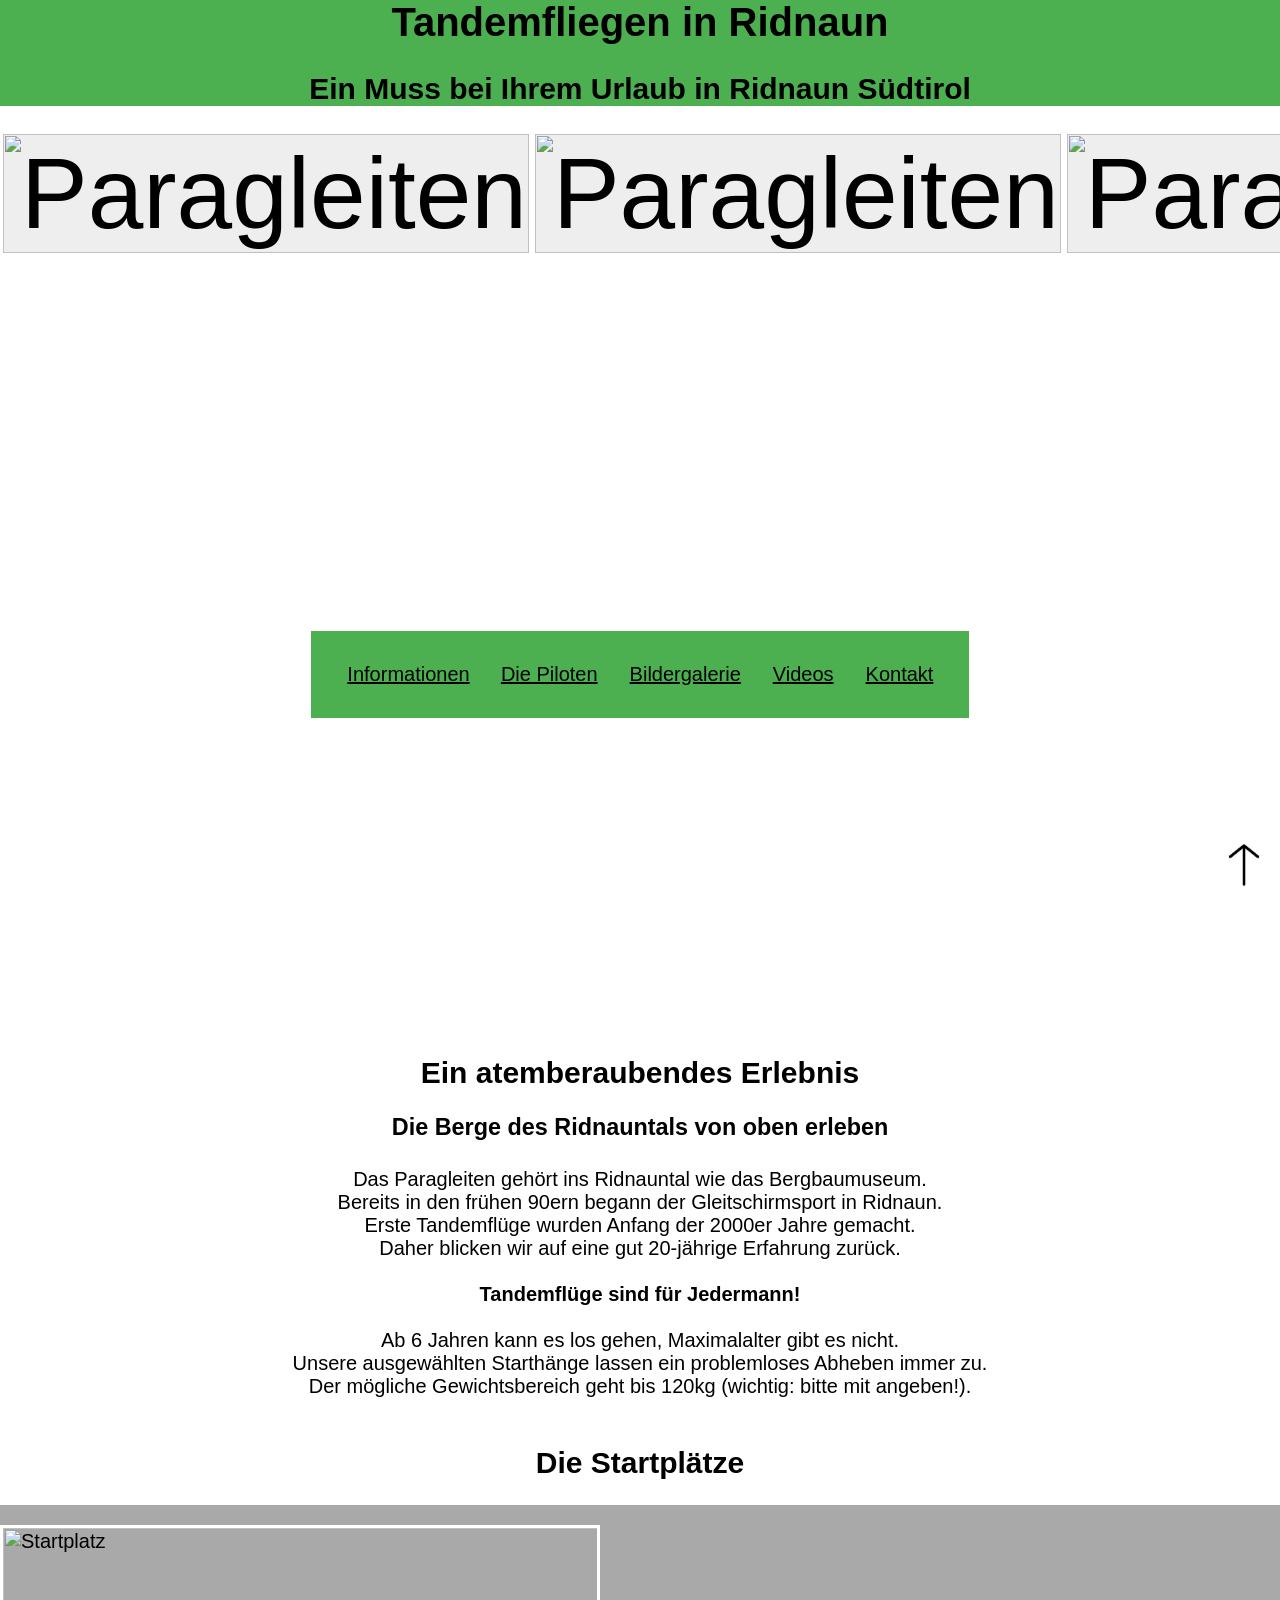
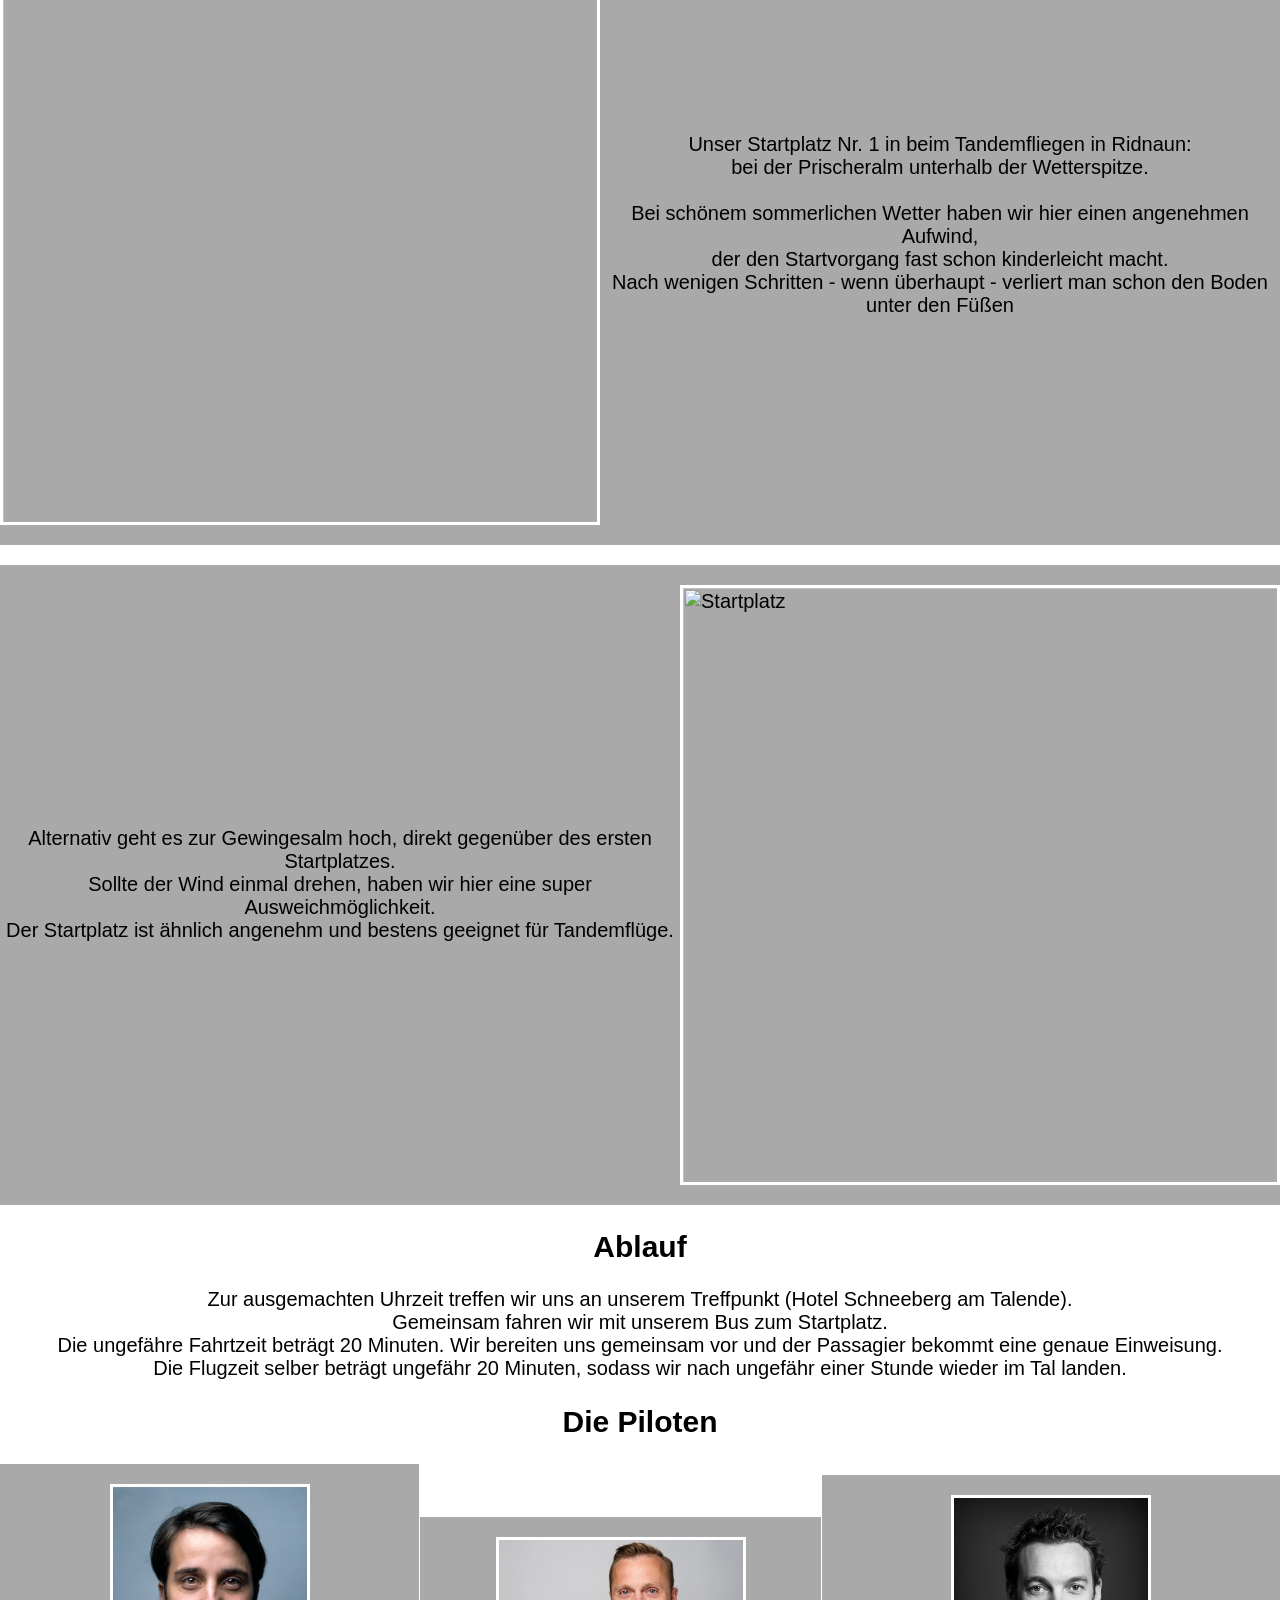
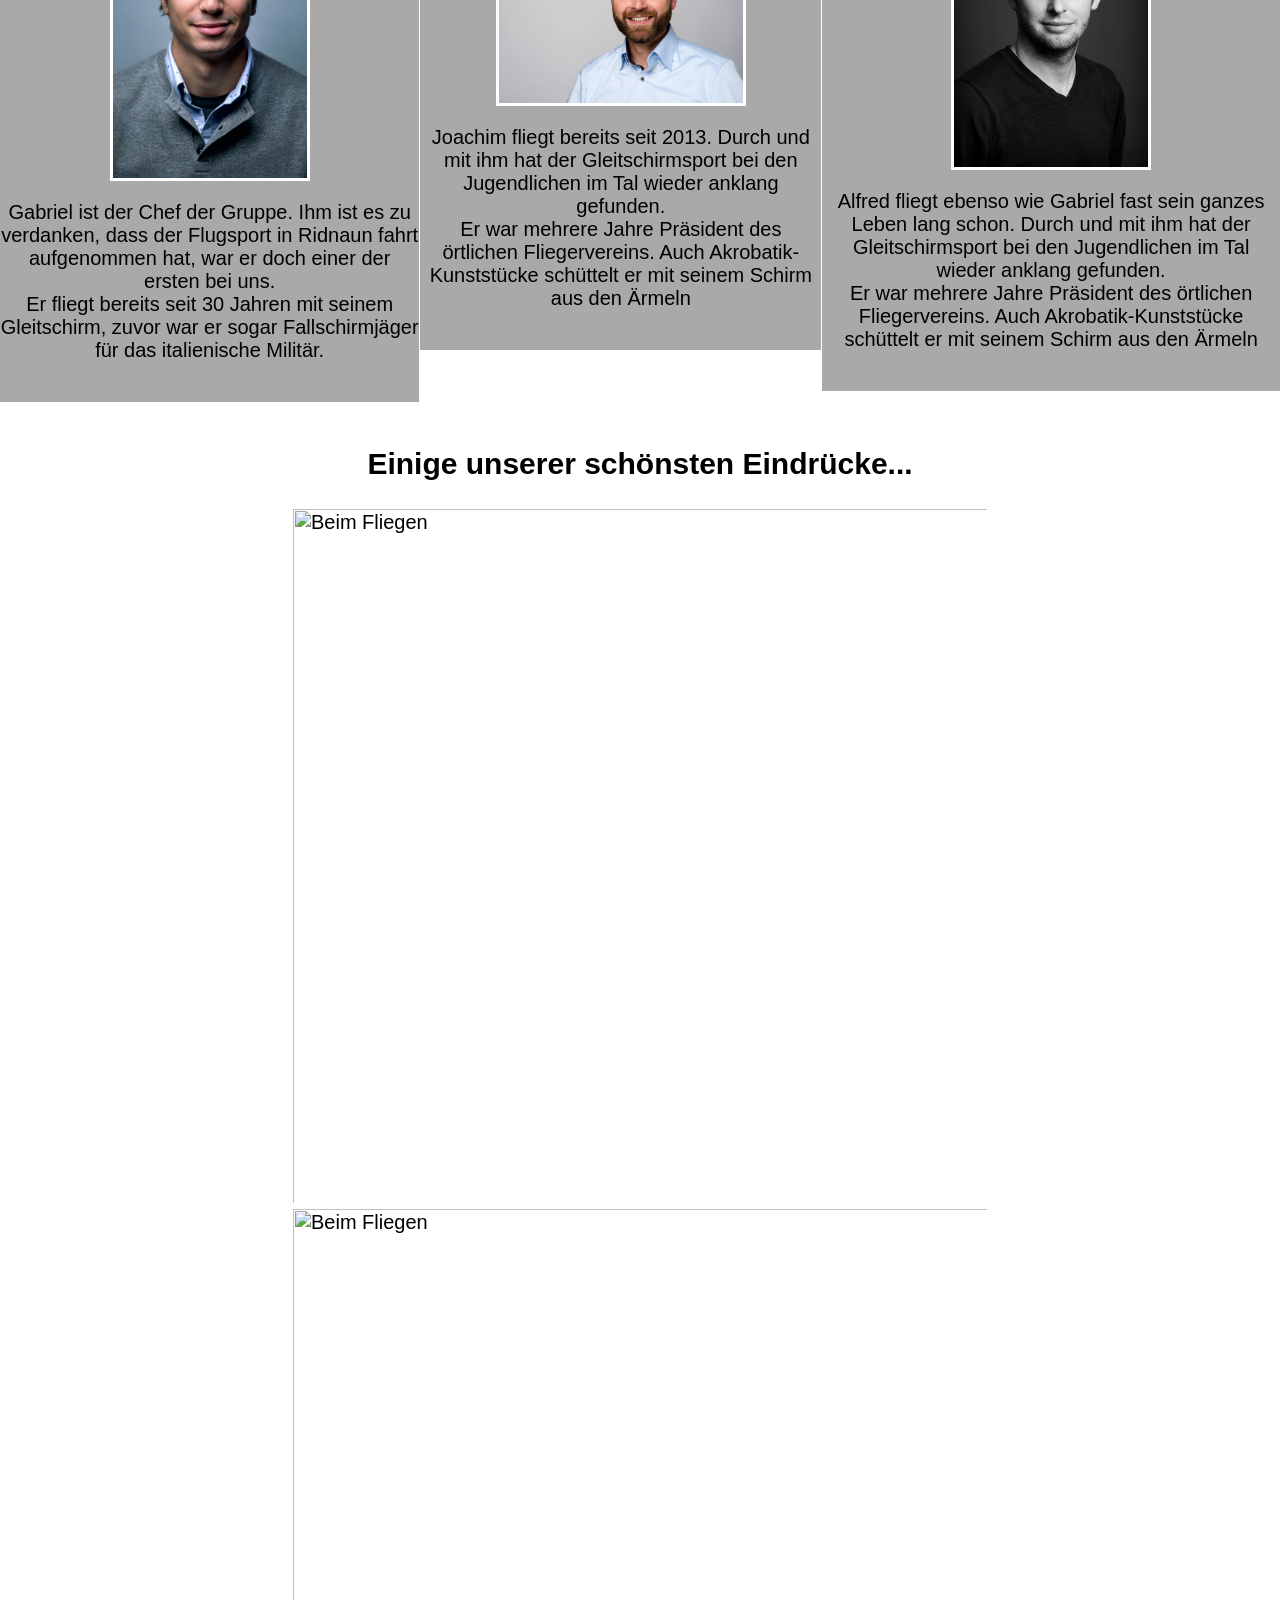
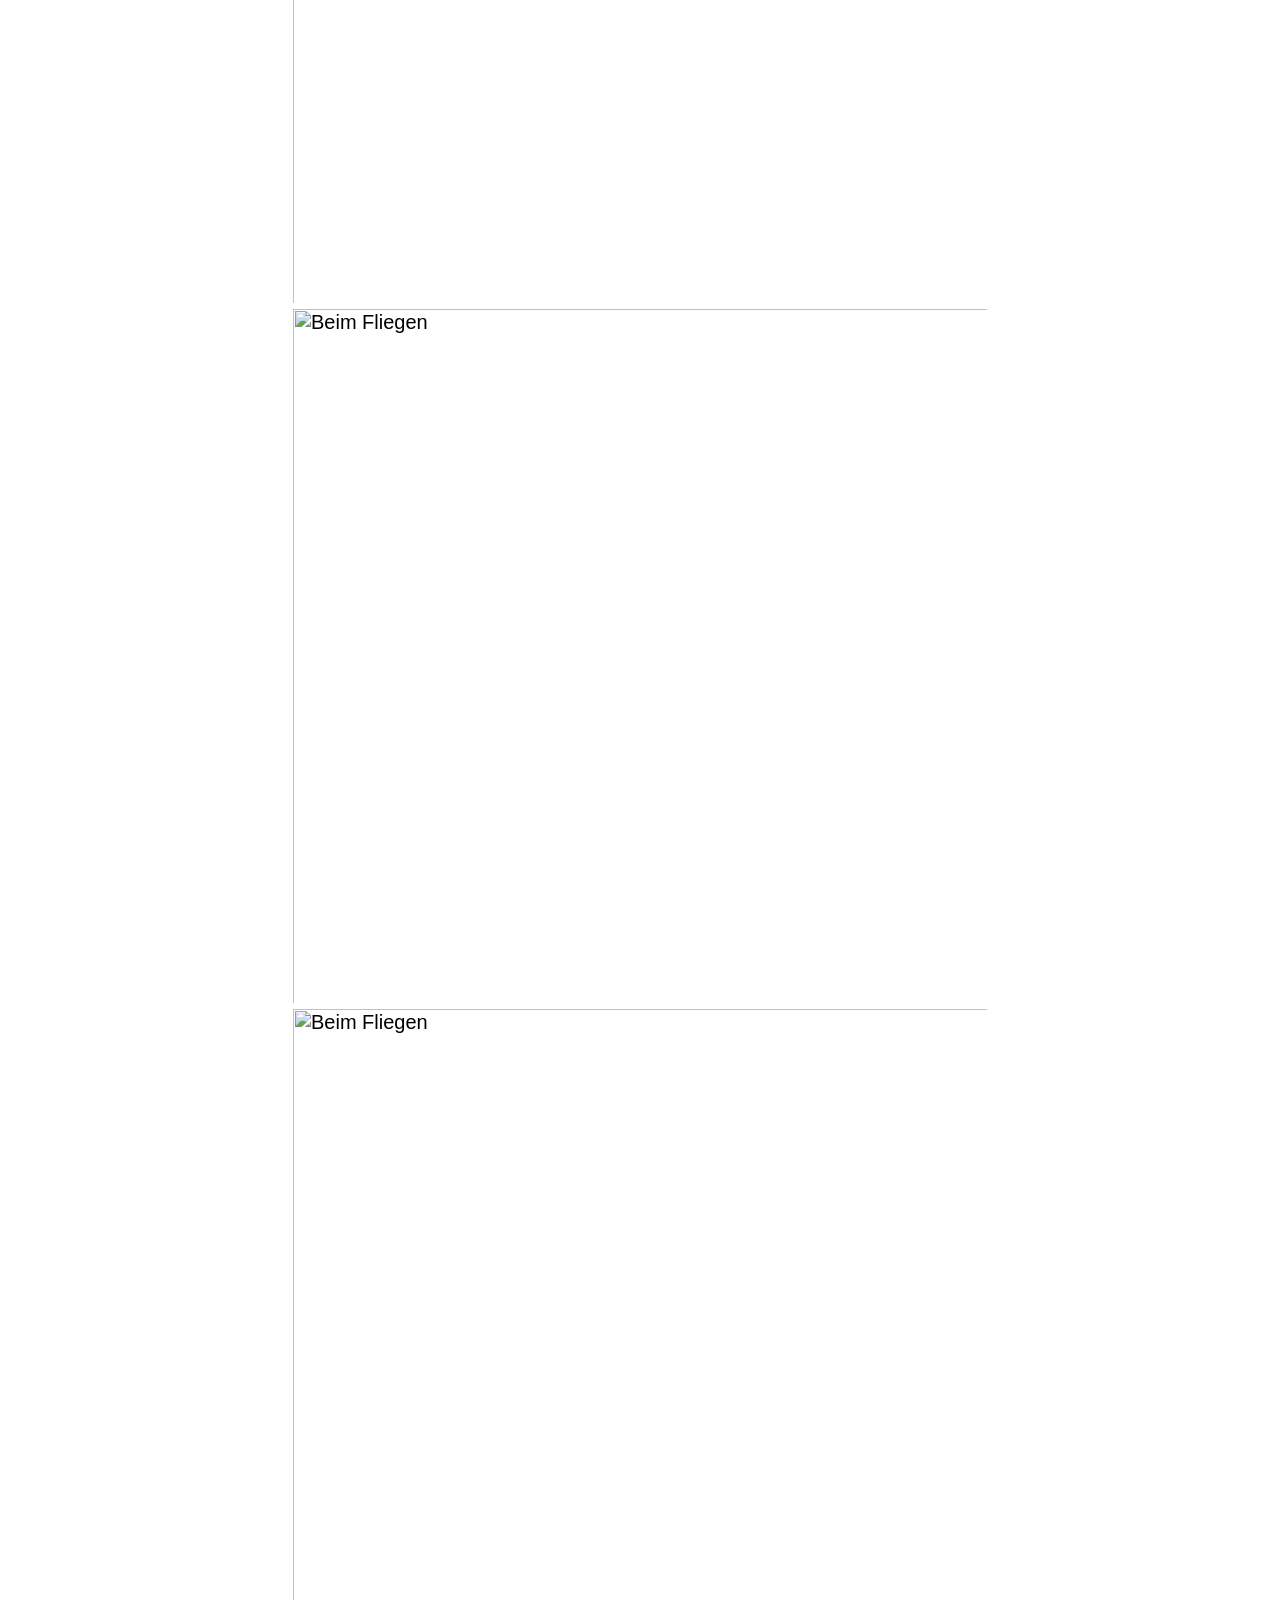
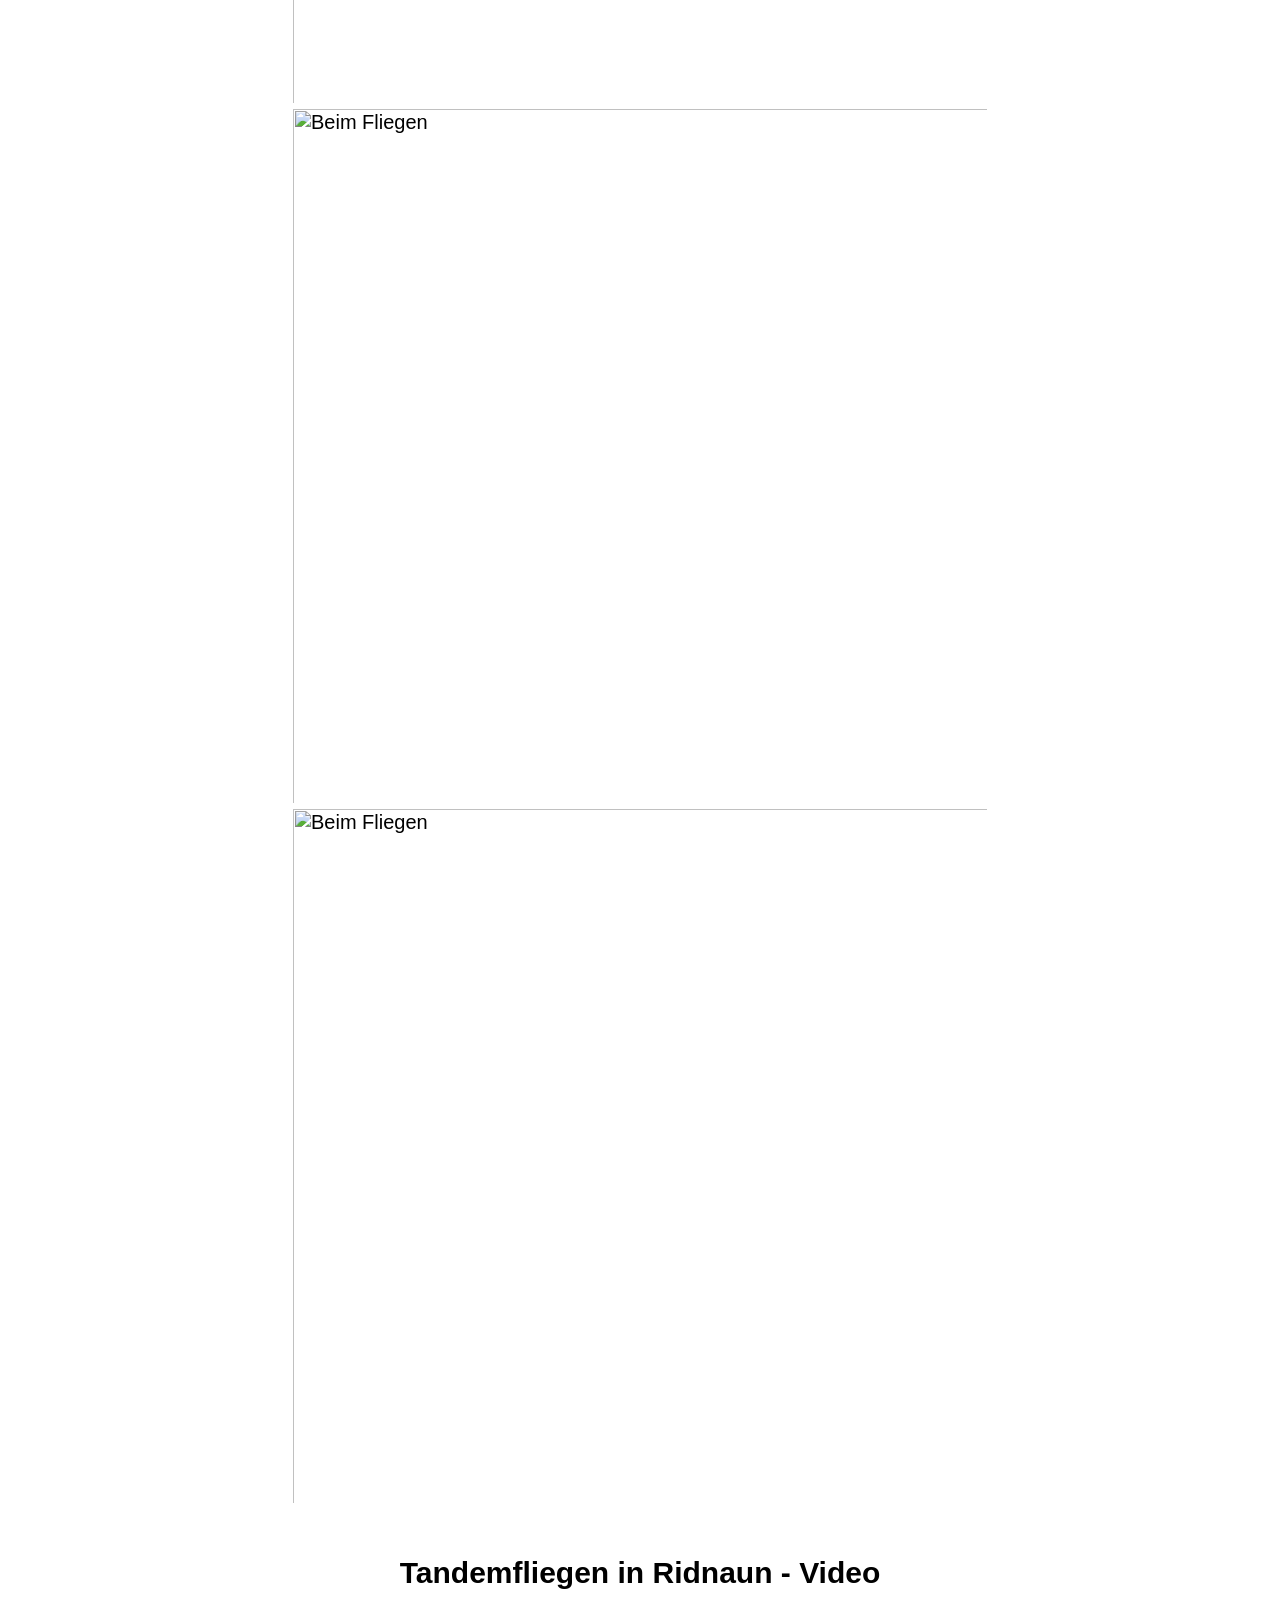
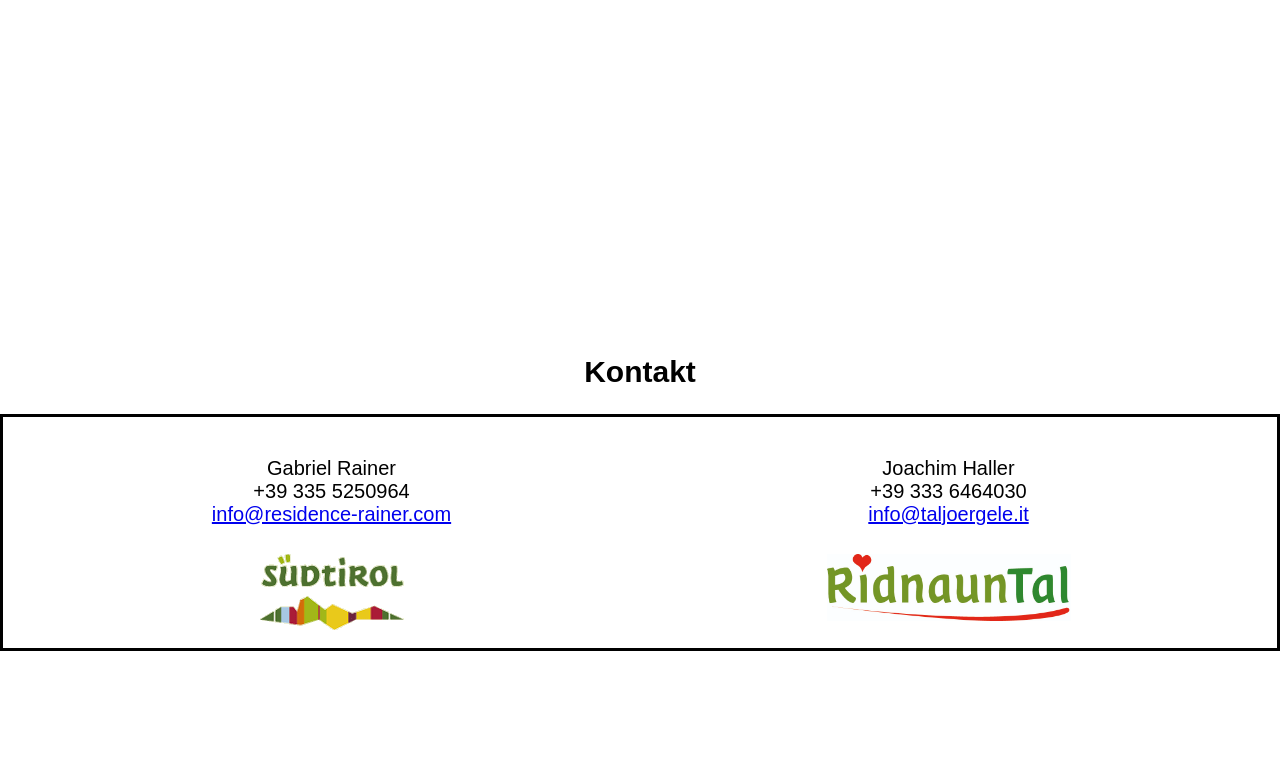
==== index.html @ 65695b4f "Update index.html" ====
<html lang="de">
<html>
<head>
    <meta charset="UTF-8">
    <meta name="viewport" content="width=device-width, initial-scale=1.0">
    <link rel="stylesheet" href="stylesheet.css">
    <title>Tandemfliegen in Ridnaun</title>
</head>
<body>
    <header>
        <div id="Überschrift">
            <h1>Tandemfliegen in Ridnaun</h1>
            <h2>Ein Muss bei Ihrem Urlaub in Ridnaun Südtirol</h2>
        </div>
            <div id="flexboxmenuemitte">
                <nav id="menueauflistung">
                    <a href="#Informationen" id="menuepunkteins">Informationen</a><br>
                    <a href="#Die Piloten" id="menuepunktzwei">Die Piloten</a><br>
                    <a href="#Bildergalerie" id="menuepunktdrei">Bildergalerie</a><br>
                    <a href="#Videos" id="menuepunktvier">Videos</a><br>
                    <a href="#Kontakt" id="menuepunktfuenf">Kontakt</a>
                </nav>
            </div>
        <div class="slider">
    
            <!--<a href="#slide-1">•</a>
            <a href="#slide-2">•</a>
            <a href="#slide-3">•</a>
            <a href="#slide-4">•</a>
            <a href="#slide-5">•</a>
            -->
            <div class="slides">
                <div id="slide-1">
                    <img src="IMG_0038.jpg" alt=Paragleiten title="Paragleiten in Ridnaun" width=1000 class="Titelbild">
                </div>
                <div id="slide-2">
                    <img src="IMG_0038.jpg" alt=Paragleiten title="Paragleiten in Ridnaun" width=1000 class="Titelbild">
                </div>
                <div id="slide-3">
                    <img src="IMG_0038.jpg" alt=Paragleiten title="Paragleiten in Ridnaun" width=1000 class="Titelbild">
                </div>
                <div id="slide-4">
                    <img src="IMG_0038.jpg" alt=Paragleiten title="Paragleiten in Ridnaun" width=1000 class="Titelbild">
                </div>
                <div id="slide-5">
                    <img src="IMG_0038.jpg" alt=Paragleiten title="Paragleiten in Ridnaun" width=1000 class="Titelbild">
                </div>
            </div>
        </div>
    </header>

    <section>
        <h2 id="Informationen">Ein atemberaubendes Erlebnis</h2>
        <h3>Die Berge des Ridnauntals von oben erleben</h3>
        <p id="Einleitung">Das Paragleiten gehört ins Ridnauntal wie das Bergbaumuseum.<br> Bereits in den frühen 90ern begann der Gleitschirmsport in Ridnaun.<br>
            Erste Tandemflüge wurden Anfang der 2000er Jahre gemacht.<br> Daher blicken wir auf eine gut 20-jährige Erfahrung zurück.<br><br>
            <b>Tandemflüge sind für Jedermann!</b><br><br> Ab 6 Jahren kann es los gehen, Maximalalter gibt es nicht.<br>Unsere ausgewählten Starthänge lassen ein problemloses Abheben immer zu.<br>
            Der mögliche Gewichtsbereich geht bis 120kg (wichtig: bitte mit angeben!).
        </p>
    </section>

    <article>
        <h2>Die Startplätze</h2>
        <div id="startplatzeins">
            <img src="image00001.jpeg" alt=Startplatz title="Startplatz Nr. 1 beim Tandemfliegen in Ridnaun" width=600>
                <p id="textstartplatzeins">Unser Startplatz Nr. 1 in beim Tandemfliegen in Ridnaun:<br> bei der Prischeralm unterhalb der Wetterspitze.<br><br>
                        Bei schönem sommerlichen Wetter haben wir hier einen angenehmen Aufwind,<br> der den Startvorgang fast schon kinderleicht macht.<br>
                        Nach wenigen Schritten - wenn überhaupt - verliert man schon den Boden unter den Füßen
                </p>
        </div>
        <div id="startplatzzwei">
            <p id="textstartplatzzwei">Alternativ geht es zur Gewingesalm hoch, direkt gegenüber des ersten Startplatzes.<br> Sollte der Wind einmal drehen, haben wir hier eine super Ausweichmöglichkeit.<br>
                    Der Startplatz ist ähnlich angenehm und bestens geeignet für Tandemflüge.
            </p>
            <img src="IMG_0042.JPG" alt=Startplatz title="Startplatz Nr. 2 beim Tandemfliegen in Ridnaun" width=600>
        </div>
    </article>

    <article>
        <h2>Ablauf</h2>
        <p id="ablauftext">Zur ausgemachten Uhrzeit treffen wir uns an unserem Treffpunkt (Hotel Schneeberg am Talende).<br> Gemeinsam fahren wir mit unserem Bus zum Startplatz.<br>
            Die ungefähre Fahrtzeit beträgt 20 Minuten. Wir bereiten uns gemeinsam vor und der Passagier bekommt eine genaue Einweisung.<br>
            Die Flugzeit selber beträgt ungefähr 20 Minuten, sodass wir nach ungefähr einer Stunde wieder im Tal landen.
        </p>
    </article>

    <article>
        <h2 id="Die Piloten">Die Piloten</h2>
            <div id="flexboxpiloten">
                <div id="flexboxgabriel">
                    <img src="gabriel.jpg" alt="Bild von Pilot Gabriel" title="Gabriel, Tandempilot Ridnaun" width=200px>
                    <p>Gabriel ist der Chef der Gruppe. Ihm ist es zu verdanken, dass der Flugsport in Ridnaun fahrt aufgenommen hat, war er doch einer der ersten bei uns.<br>
                        Er fliegt bereits seit 30 Jahren mit seinem Gleitschirm, zuvor war er sogar Fallschirmjäger für das italienische Militär.<br>
                    </p>
                </div>
                <div id="flexboxjoggl">
                    <img src="joggl.jpg" alt="Bild von Pilot Joggl" title="Joggl, Tandempilot Ridnaun" width=250px>
                    <p>Joachim fliegt bereits seit 2013. Durch und mit ihm hat der Gleitschirmsport bei den Jugendlichen im Tal wieder anklang gefunden.<br>
                        Er war mehrere Jahre Präsident des örtlichen Fliegervereins. Auch Akrobatik-Kunststücke schüttelt er mit seinem Schirm aus den Ärmeln
                    </p>
                </div>
                <div id="flexboxalfred">
                    <img src="alfred.jpg" alt="Bild von Pilot Alfred" title="Alfred, Tandempilot Ridnaun" width=200px>
                    <p>Alfred fliegt ebenso wie Gabriel fast sein ganzes Leben lang schon. Durch und mit ihm hat der Gleitschirmsport bei den Jugendlichen im Tal wieder anklang gefunden.<br>
                        Er war mehrere Jahre Präsident des örtlichen Fliegervereins. Auch Akrobatik-Kunststücke schüttelt er mit seinem Schirm aus den Ärmeln
                    </p>
                </div>
            </div>
    </article>

    <h2 id="Bildergalerie">Einige unserer schönsten Eindrücke...</h2>
    <article id="Bildergalerieflexbox">
        <img src="G0011292.jpg" alt="Beim Fliegen" title="Ausblick von oben" width=700>
        <img src="vlcsnap-2020-12-01-10h54m58s623.jpg" alt="Beim Fliegen" title="Ausblick von oben" width=700>
        <img src="vlcsnap-2020-12-27-14h15m13s833.jpg" alt="Beim Fliegen" title="Ausblick von oben" width=700>
        <img src="vlcsnap-2020-11-29-13h29m07s881.jpg" alt="Beim Fliegen" title="Ausblick von oben" width=700>
        <img src="vlcsnap-2020-11-29-13h27m34s152.jpg" alt="Beim Fliegen" title="Ausblick von oben" width=700>
        <img src="vlcsnap-2020-12-21-21h08m59s988.jpg" alt="Beim Fliegen" title="Ausblick von oben" width=700>
    </article>

    <article id="Videos">
        <h2>Tandemfliegen in Ridnaun - Video</h2>
        <iframe width="560" height="315" src="https://www.youtube.com/embed/boU0EM0VSwQ" frameborder="0" allow="accelerometer; autoplay; clipboard-write; encrypted-media; gyroscope; picture-in-picture" allowfullscreen id="videocentered"></iframe>
    </article>
<h2 id="Kontakt">Kontakt</h2>
    <div id="hintergrundcontainer">
        <section id="gridcontainer">
            <div id="element1">
                <p>Gabriel Rainer<br>+39 335 5250964<br><a href="mailto:info@residence-rainer.com">info@residence-rainer.com</a>
                </p>
            </div>
            <div id="element2">
                <p>Joachim Haller<br>+39 333 6464030<br><a href="mailto:info@taljoergele.it">info@taljoergele.it</a></p>
            </div>
            <div id="element3">
                <img src="südtirollogo.png" alt="Logo von Südtirol" title="Logo Südtirol" width=150px>
            </div>
            <div id="element4">
                <img src="Logo_ohne_eu.jpg" alt="Logo vom Ridnauntal" title="Logo Ridnauntal" width=250px>
            </div>
        </section>
    </div>
    
    <!--Footerbild, vielleicht später nochmal versuchen
    <div id="footerbild">Das ist mein Hintergrund im Footer<br>Hier sollte das Bild sein<br>hoffentlich<br>jetzt<br>sichtbar</div>
    -->
    <a href="#Überschrift"><img src="top.png" title="to the top" id="tothetop" height=50px widht=50px></a>


</body>
</html>
---- stylesheet.css ----
/******************STANDARD-ÄNDERUNGEN***************/
body {
    font-size: 20px;
    background: white;
    font-family: Verdana, Geneva, Tahoma, sans-serif;
    color: black;
    margin: 0 0;
}
h1, h2, h3 {
    text-align: center;
}
h1 {
    font-size: 2em;
}
h2 {
    font-size: 1.5em;
}


/**********SLIDER***************/

* {
    box-sizing: border-box;
  }
  .slider {
    margin: auto;
    width: 100%;
    height: 100%;
    text-align: center;
    overflow: hidden;
  }
  .slides {
    display: flex;
    overflow-x: auto;
    scroll-snap-type: x mandatory;
    scroll-behavior: smooth;
  }
  .slides > div {
    scroll-snap-align: start;
    flex-shrink: 0;
    border-radius: 10px;
    background: #eee;
    transform-origin: center center;
    transition: transform 0.5s;
    position: relative;
    display: flex;
    justify-content: center;
    align-items: center;
    font-size: 100px;
    max-width: 100%;
  }
  .Titelbild {
    object-fit: cover;
    position: relative;
    width: 100%;
    height: 100%;
  }
  .slider > a {
    display: inline-flex;
    width: 2rem;
    height: 2rem;
    background: white;
    text-decoration: none;
    align-items: center;
    justify-content: center;
    border-radius: 50%;
  }
  .slider > a:hover {
    zoom: 110%;
  }

/******************************/


#Überschrift {
    background-color: #4CAF50;
}
#Titelbild {
    display:block;
    margin: auto;
    max-width: 100%;
}
/**********MENÜ**************/
#menueauflistung a {
    color: black;
    padding: 12px 16px;
  }
#menueauflistung a:hover {
    transform:scale(1.2);
    color: white;
}
#flexboxmenuemitte {
    display: flex;
    justify-content: center;
}
nav {
    position: fixed;
    font-size: 20px;
    color: white;
    display: flex;
    flex-flow: row wrap;
    justify-content: center;
    background-color: #4CAF50;
    padding: 20px 20px 20px 20px;
    margin-top: 500px;
}
/************************/


#Einleitung {
    background-image: url("C:/Users/hofth/oneDrive/Dokumente/Tandemfliegen Ridnaun/paragleiter.png");
    background-color: white;
    background-repeat: no-repeat;
    background-position: right;
    text-align: center;
    border: solid white;
    padding-bottom: 20px;
    margin-left: 20px;
    margin-right: 20px;
}
@media (max-width: 70em) {
    #Einleitung {
        background-image: none;
    }
}


#startplatzeins {
    display: flex;
    flex-direction: row;
    justify-content: space-evenly;
    align-items: center;
    background-color: darkgray;
    padding-top: 20px;
    padding-bottom: 20px;
    margin-bottom: 20px;
}
#textstartplatzeins {
    text-align: center;
}
#startplatzzwei {
    display: flex;
    flex-direction: row;
    justify-content: space-evenly;
    align-items: center;
    background-color: darkgray;
    padding-top: 20px;
    padding-bottom: 20px;
    margin-bottom: 20px;
}
#textstartplatzzwei {
    text-align: center;
}
@media (max-width: 70em) {
    #startplatzeins, #startplatzzwei {
        flex-flow: row wrap;
    }
}



#ablauftext {
    text-align: center;
}


@media (max-width: 70em) {
    #flexboxpiloten {
        flex-flow: row wrap;
    }
}

#flexboxpiloten {
    display: flex;
    flex-direction: row;
    justify-content: center;
    align-items: center;
}
#flexboxgabriel {
    display: flex;
    flex-flow: row wrap;
    justify-content: space-evenly;
    align-items: center;
    background-color: darkgray;
    padding-top: 20px;
    padding-bottom: 20px;
    margin-bottom: 20px;
    text-align: center;
    border-right: solid white 1px;
}
#flexboxjoggl {
    display: flex;
    flex-flow: row wrap;
    justify-content: space-evenly;
    align-items: center;
    background-color: darkgray;
    padding-top: 20px;
    padding-bottom: 20px;
    margin-bottom: 20px;
    text-align: center;
}
#flexboxalfred {
    display: flex;
    flex-flow: row wrap;
    justify-content: space-evenly;
    align-items: center;
    background-color: darkgray;
    padding-top: 20px;
    padding-bottom: 20px;
    margin-bottom: 20px;
    text-align: center;
    border-left: solid white 1px;
}
img {
    border: solid white;
    max-width: 100%;
}



#Bildergalerieflexbox {
    display: flex;
    flex-flow: row wrap;
    justify-content: space-evenly;
    align-items: center;
    margin-bottom: 50px;
}



#video {
    display: block;
    margin: 0 auto;
}
#videos {
    background-image: url("C:/Users/hofth/OneDrive/Dokumente/Tandemfliegen Ridnaun/paragleiter-hintergrund.jpg");
    background-color: white;
    background-repeat: no-repeat;
    background-position: left;
}
#videocentered {
    display: blocK;
    margin: auto;
}
@media (max-width: 70em) {
    #videos {
        background-image: none;
    }
}


#tothetop {
    position: fixed; bottom: 10px; right: 11px;
}

#hintergrundcontainer {
    background-image: url("C:/Users/hofth/OneDrive/Dokumente/Tandemfliegen Ridnaun/hintergrund-footer.jpg");
    background-position: center;
    background-repeat: no-repeat;
    background-size: cover;
}

#gridcontainer {
    display: grid;
    grid-template-columns: 50% 50%;
    grid-template-rows: 60% 40%;
    border: solid black;
    margin-bottom: 6em;;
    text-align: center;
    padding: 1em;
}
    #element1 {
        grid-row: 1;
        grid-column: 1;
    }
    #element2 {
        grid-row: 1;
        grid-column: 2;
    }
    #element3 {
        grid-column: 1;
        grid-row: 2;
    }
    #element4 {
        grid-column: 2;
        grid-row: 2;
    }
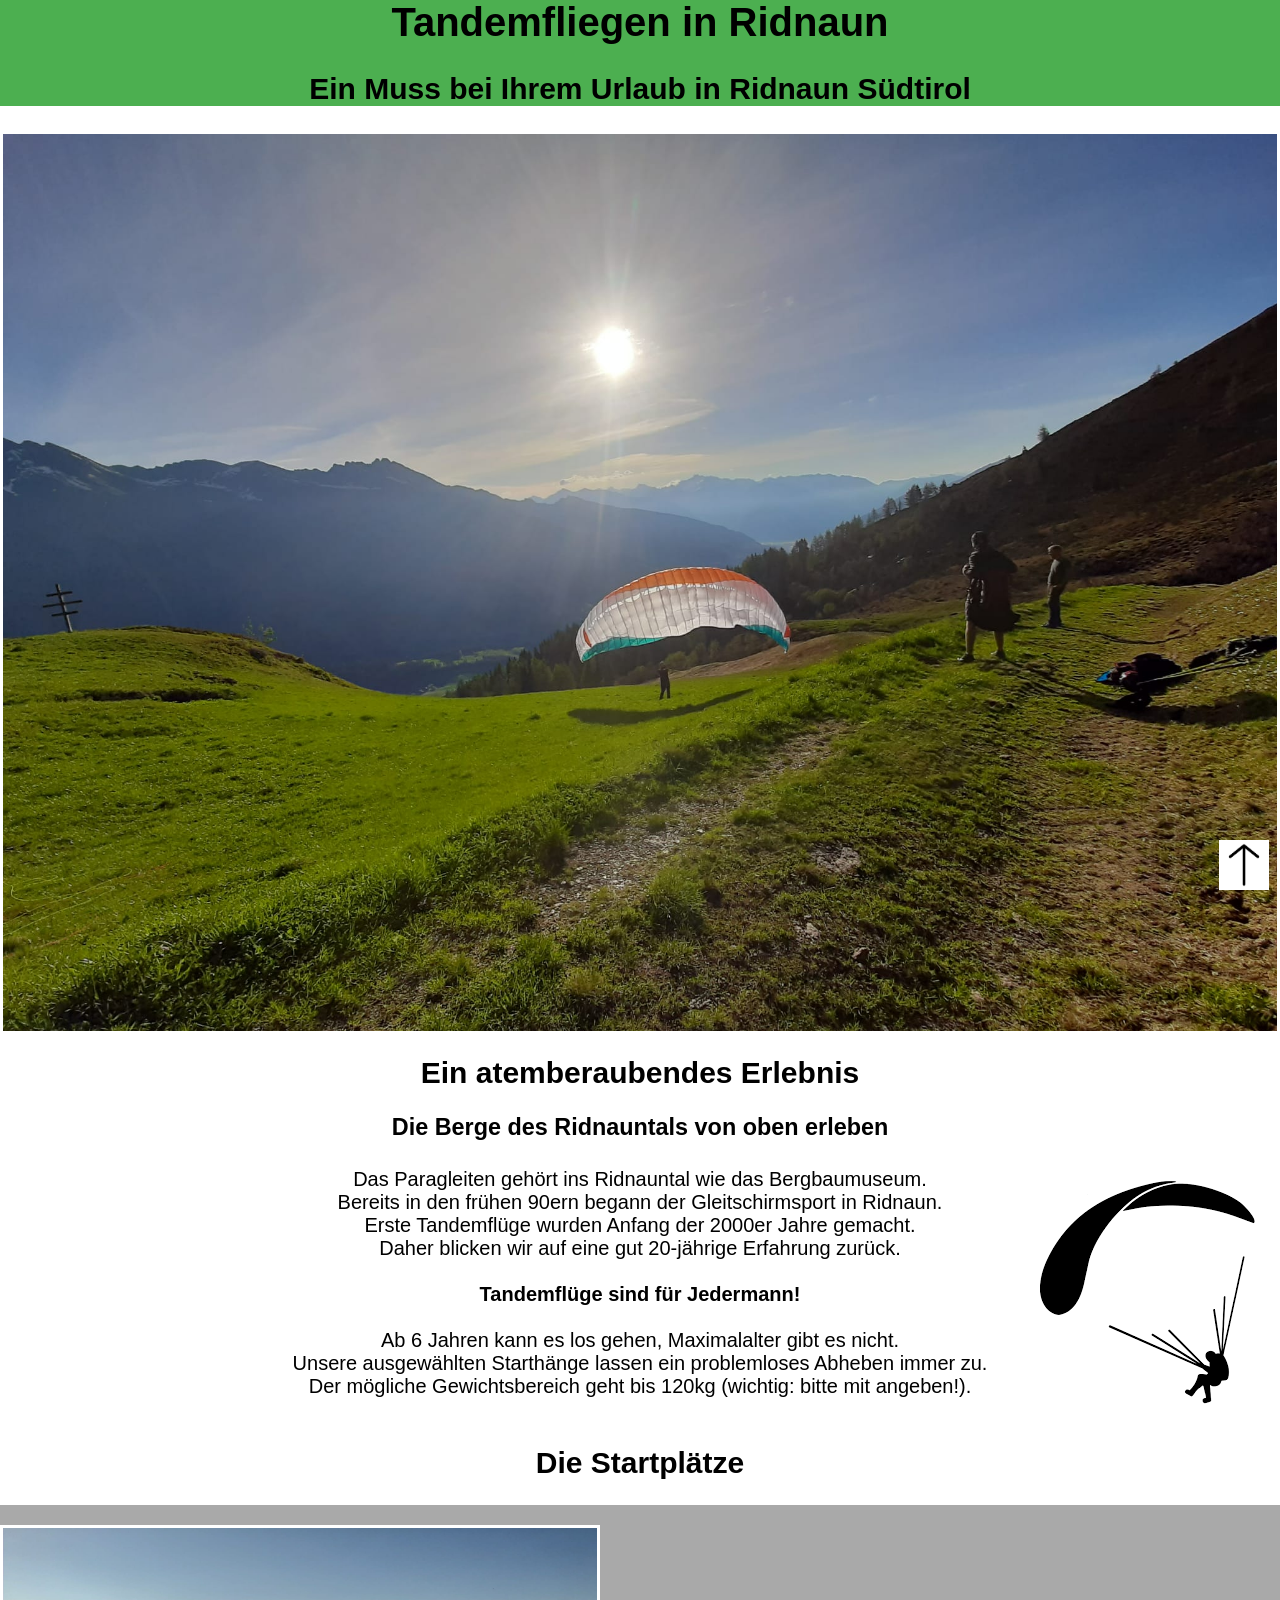
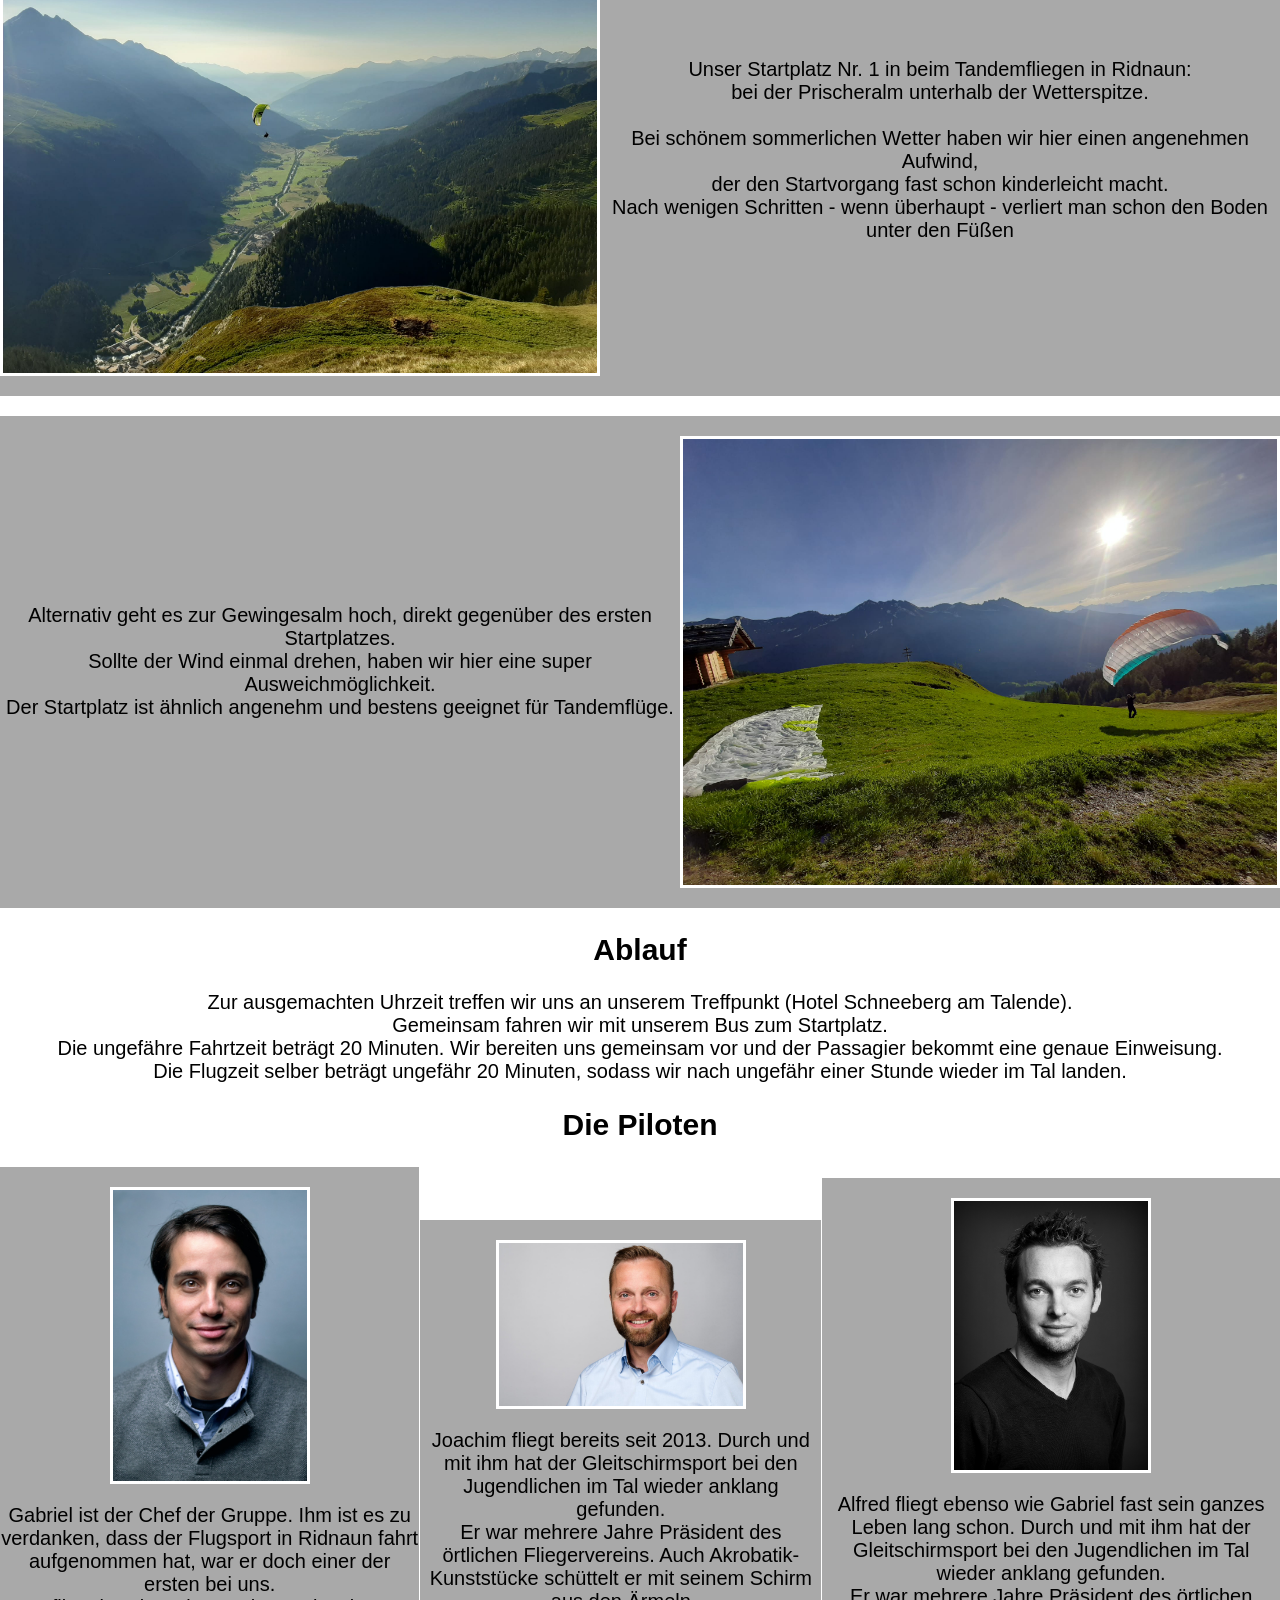
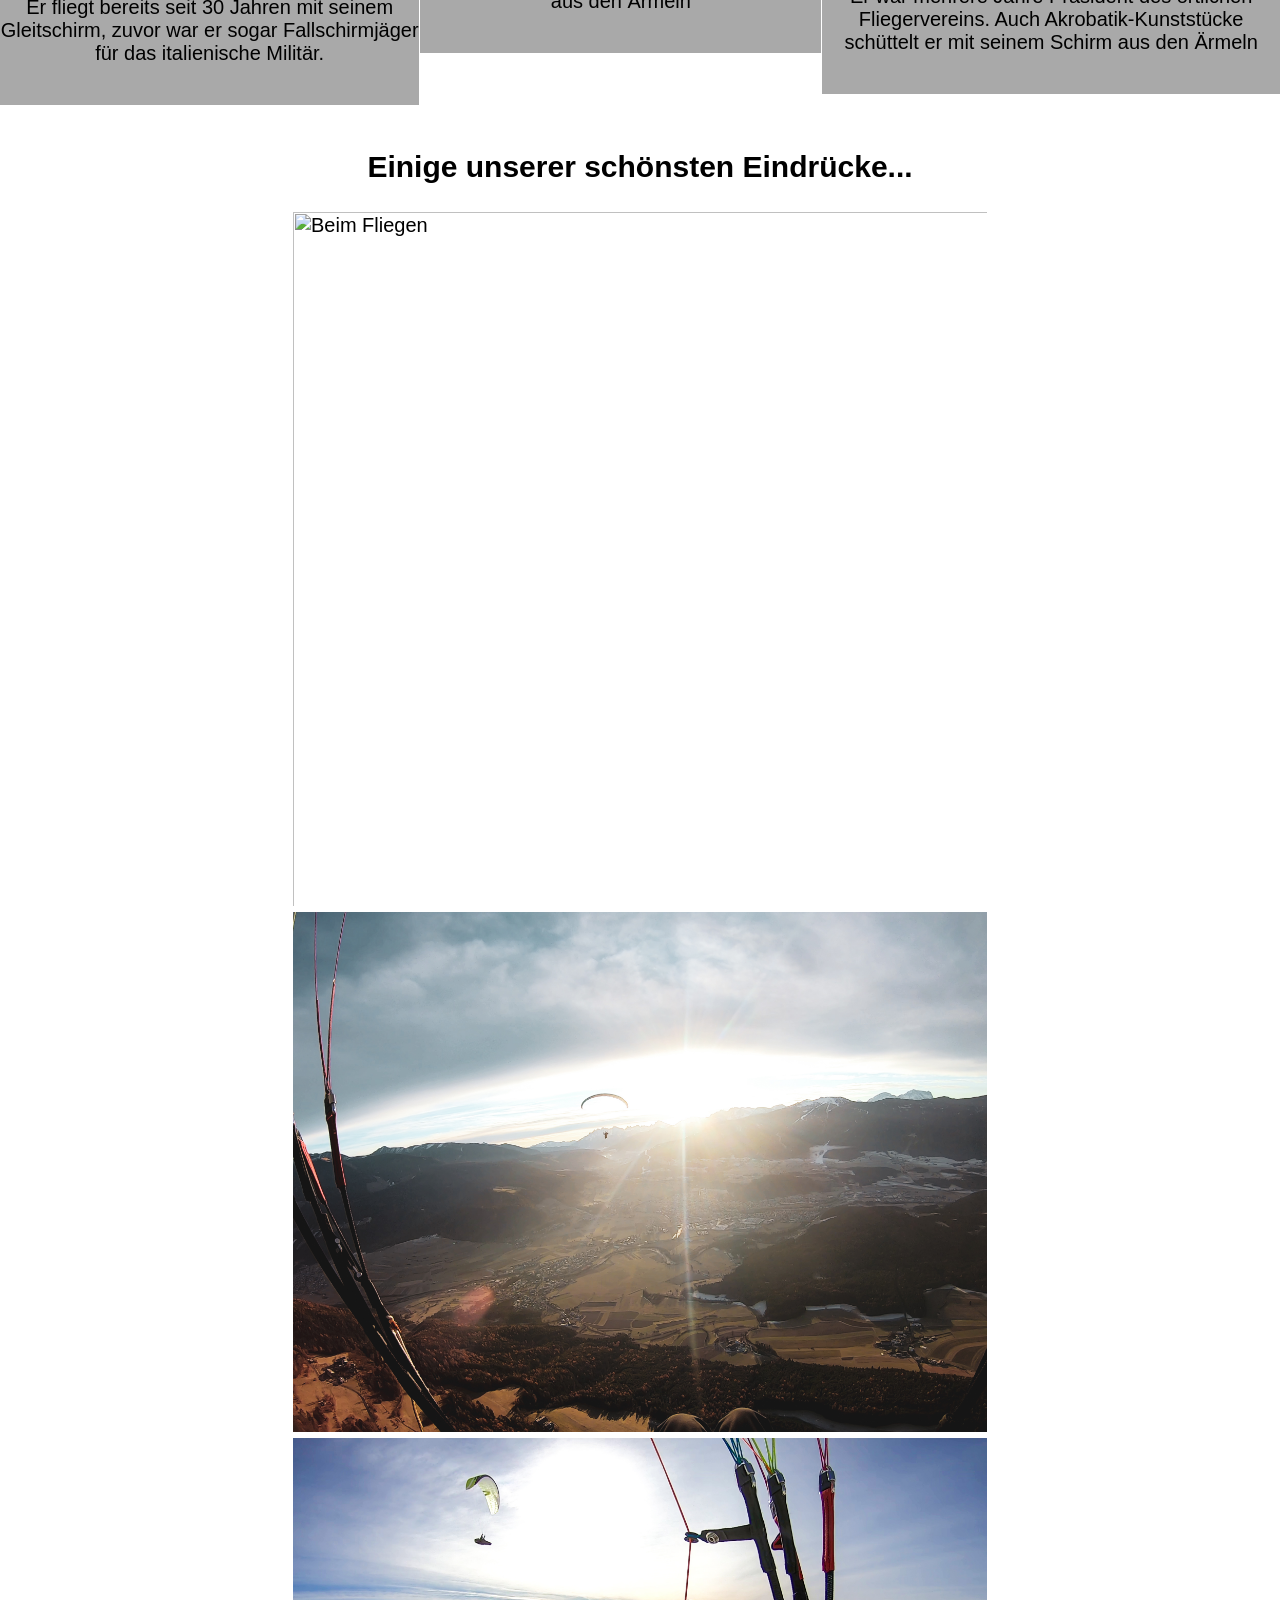
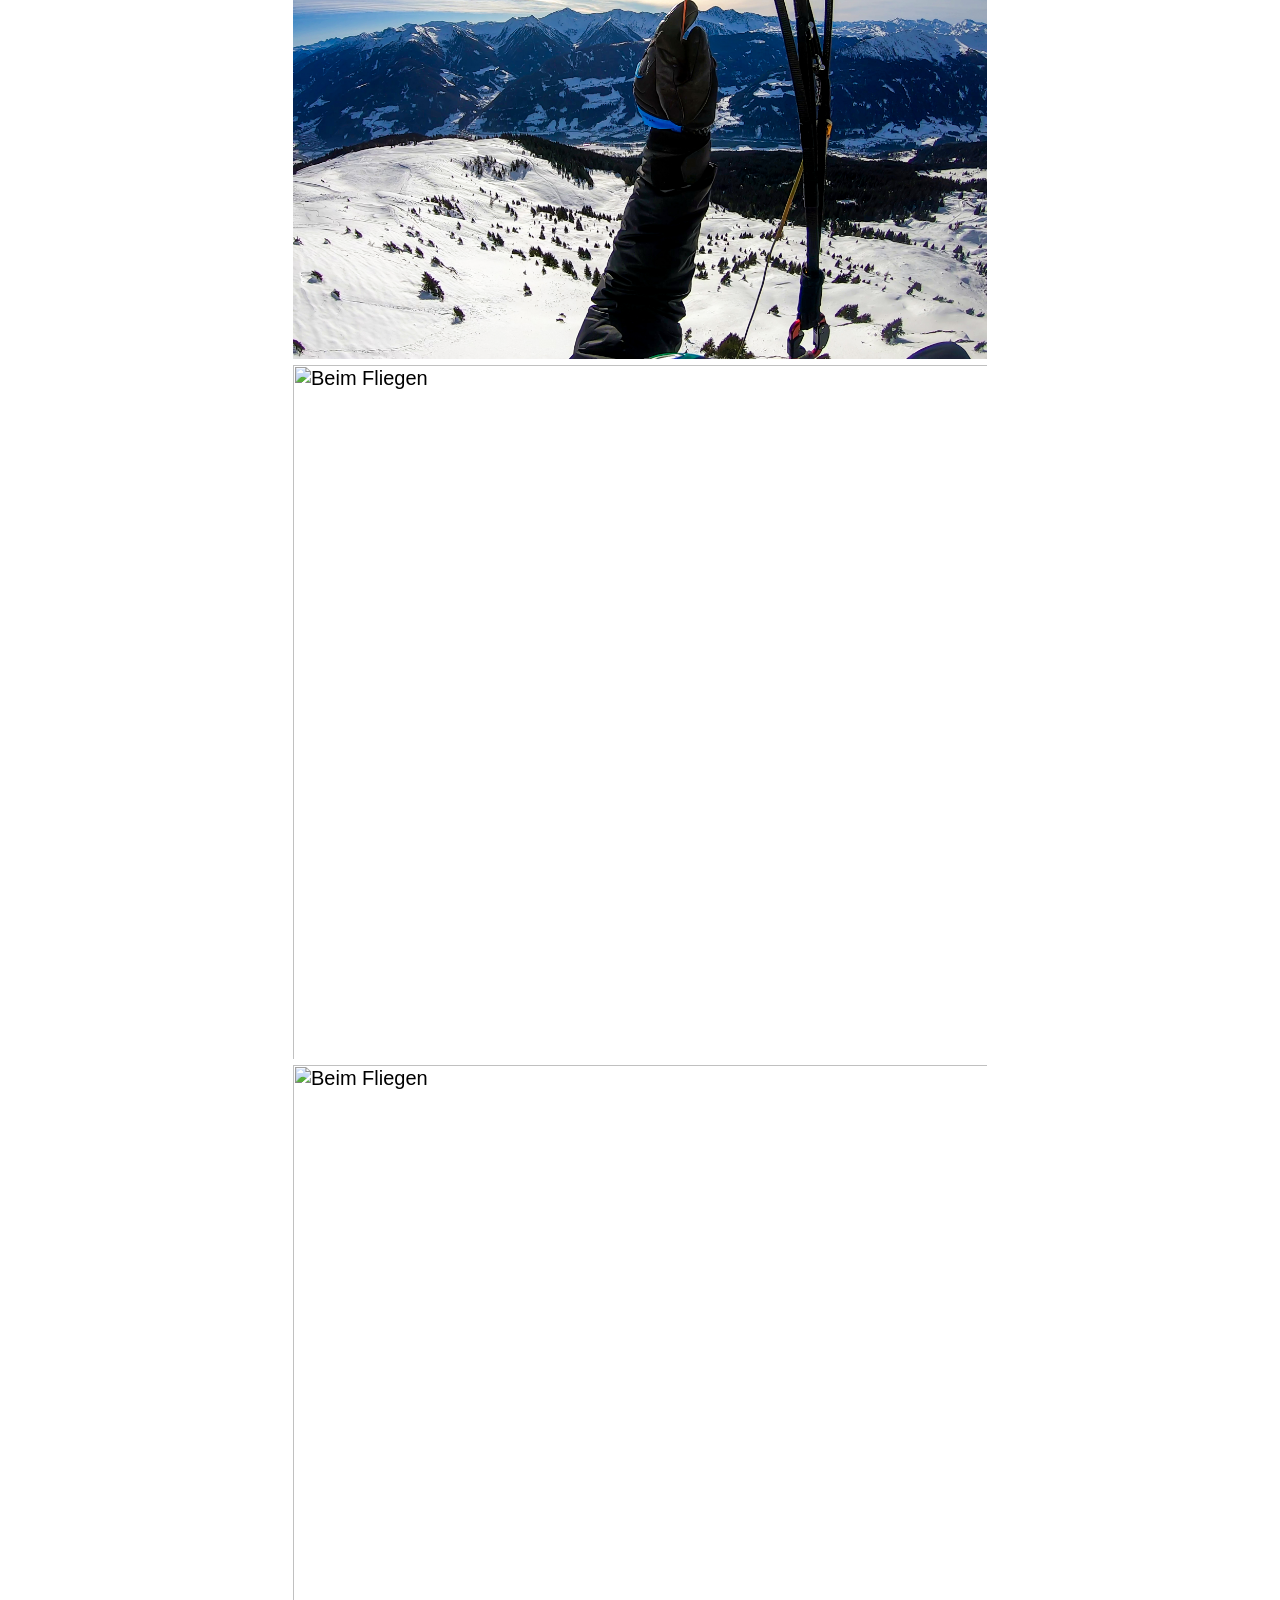
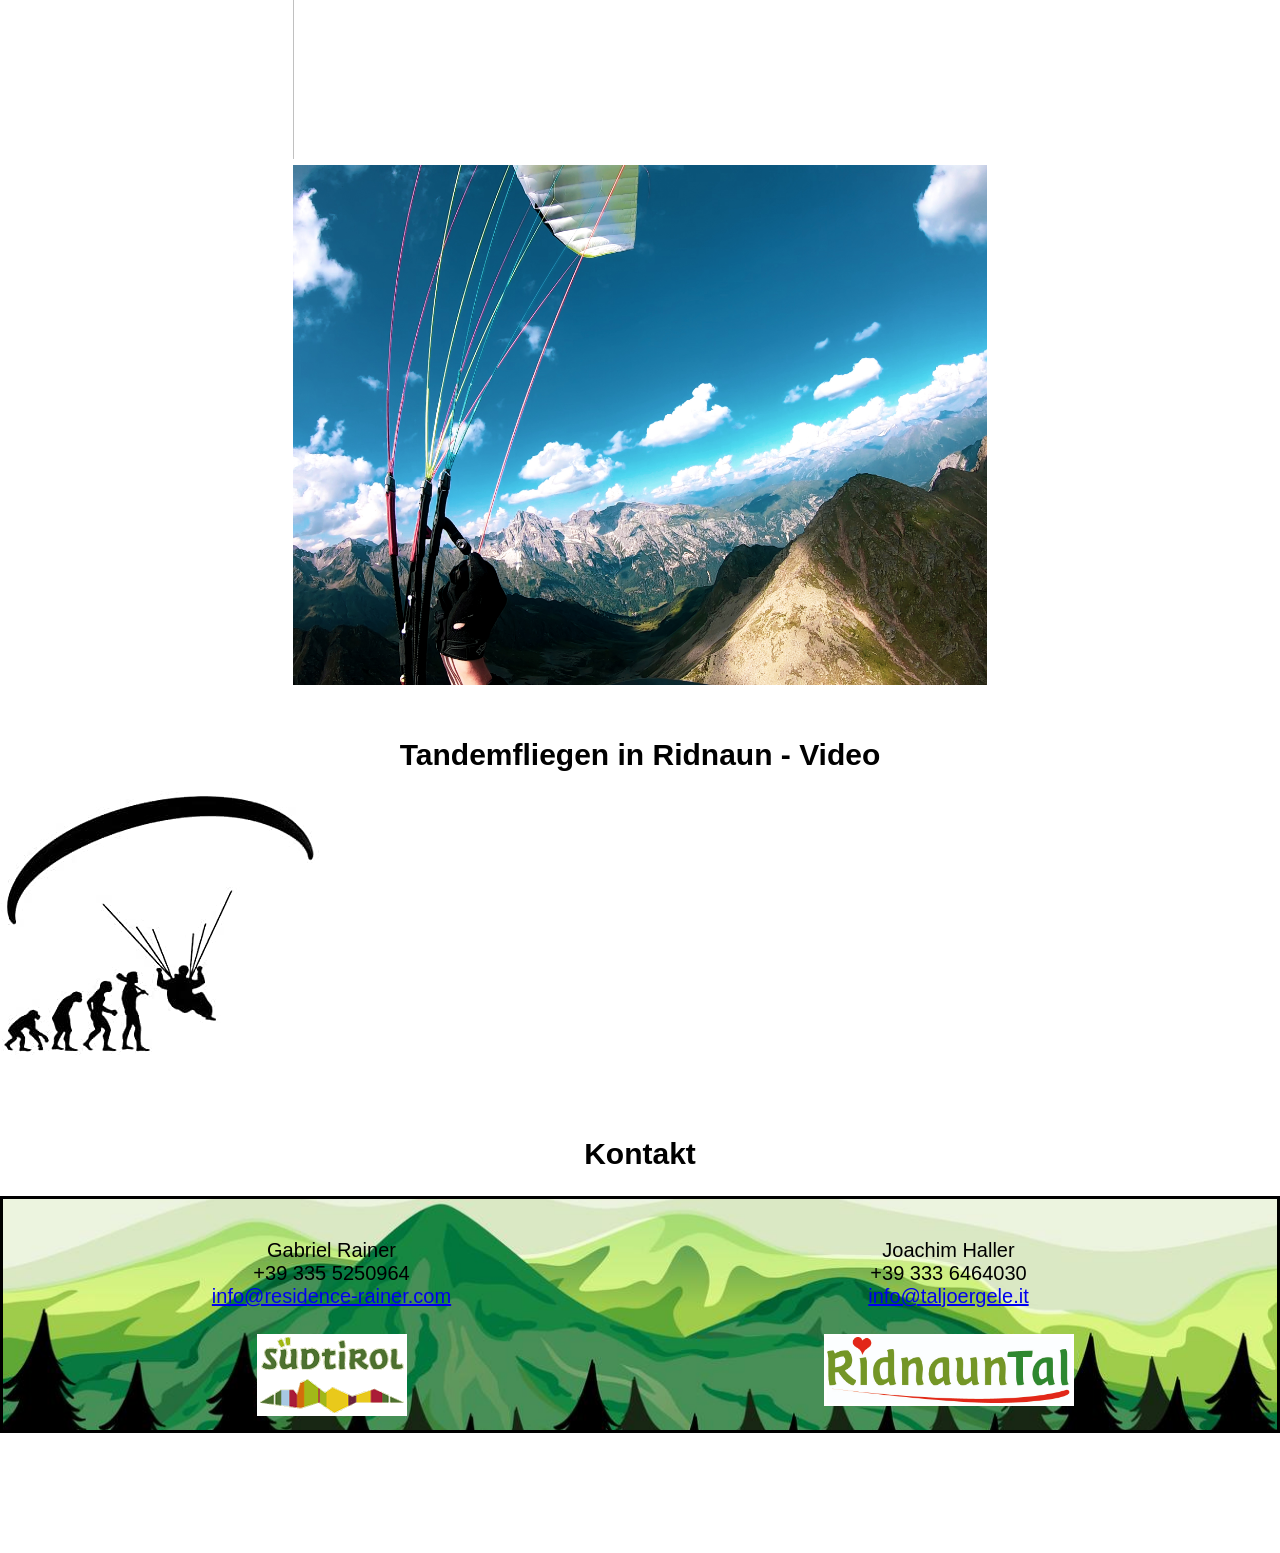
==== commit 01cabc10: "Update index.html" ====
--- a/index.html
+++ b/index.html
@@ -31,7 +31,7 @@
             -->
             <div class="slides">
                 <div id="slide-1">
-                    <img src="IMG_0038.jpg" alt=Paragleiten title="Paragleiten in Ridnaun" width=1000 class="Titelbild">
+                    <img src="IMG_0038.JPG" alt=Paragleiten title="Paragleiten in Ridnaun" width=1000 class="Titelbild">
                 </div>
                 <div id="slide-2">
                     <img src="IMG_0038.jpg" alt=Paragleiten title="Paragleiten in Ridnaun" width=1000 class="Titelbild">
--- a/stylesheet.css
+++ b/stylesheet.css
@@ -108,7 +108,7 @@
 
 
 #Einleitung {
-    background-image: url("C:/Users/hofth/oneDrive/Dokumente/Tandemfliegen Ridnaun/paragleiter.png");
+    background-image: url("paragleiter.png");
     background-color: white;
     background-repeat: no-repeat;
     background-position: right;
@@ -233,7 +233,7 @@
     margin: 0 auto;
 }
 #videos {
-    background-image: url("C:/Users/hofth/OneDrive/Dokumente/Tandemfliegen Ridnaun/paragleiter-hintergrund.jpg");
+    background-image: url("paragleiter-hintergrund.jpg");
     background-color: white;
     background-repeat: no-repeat;
     background-position: left;
@@ -254,7 +254,7 @@
 }
 
 #hintergrundcontainer {
-    background-image: url("C:/Users/hofth/OneDrive/Dokumente/Tandemfliegen Ridnaun/hintergrund-footer.jpg");
+    background-image: url("hintergrund-footer.jpg");
     background-position: center;
     background-repeat: no-repeat;
     background-size: cover;
@@ -284,4 +284,4 @@
     #element4 {
         grid-column: 2;
         grid-row: 2;
-    }+    }
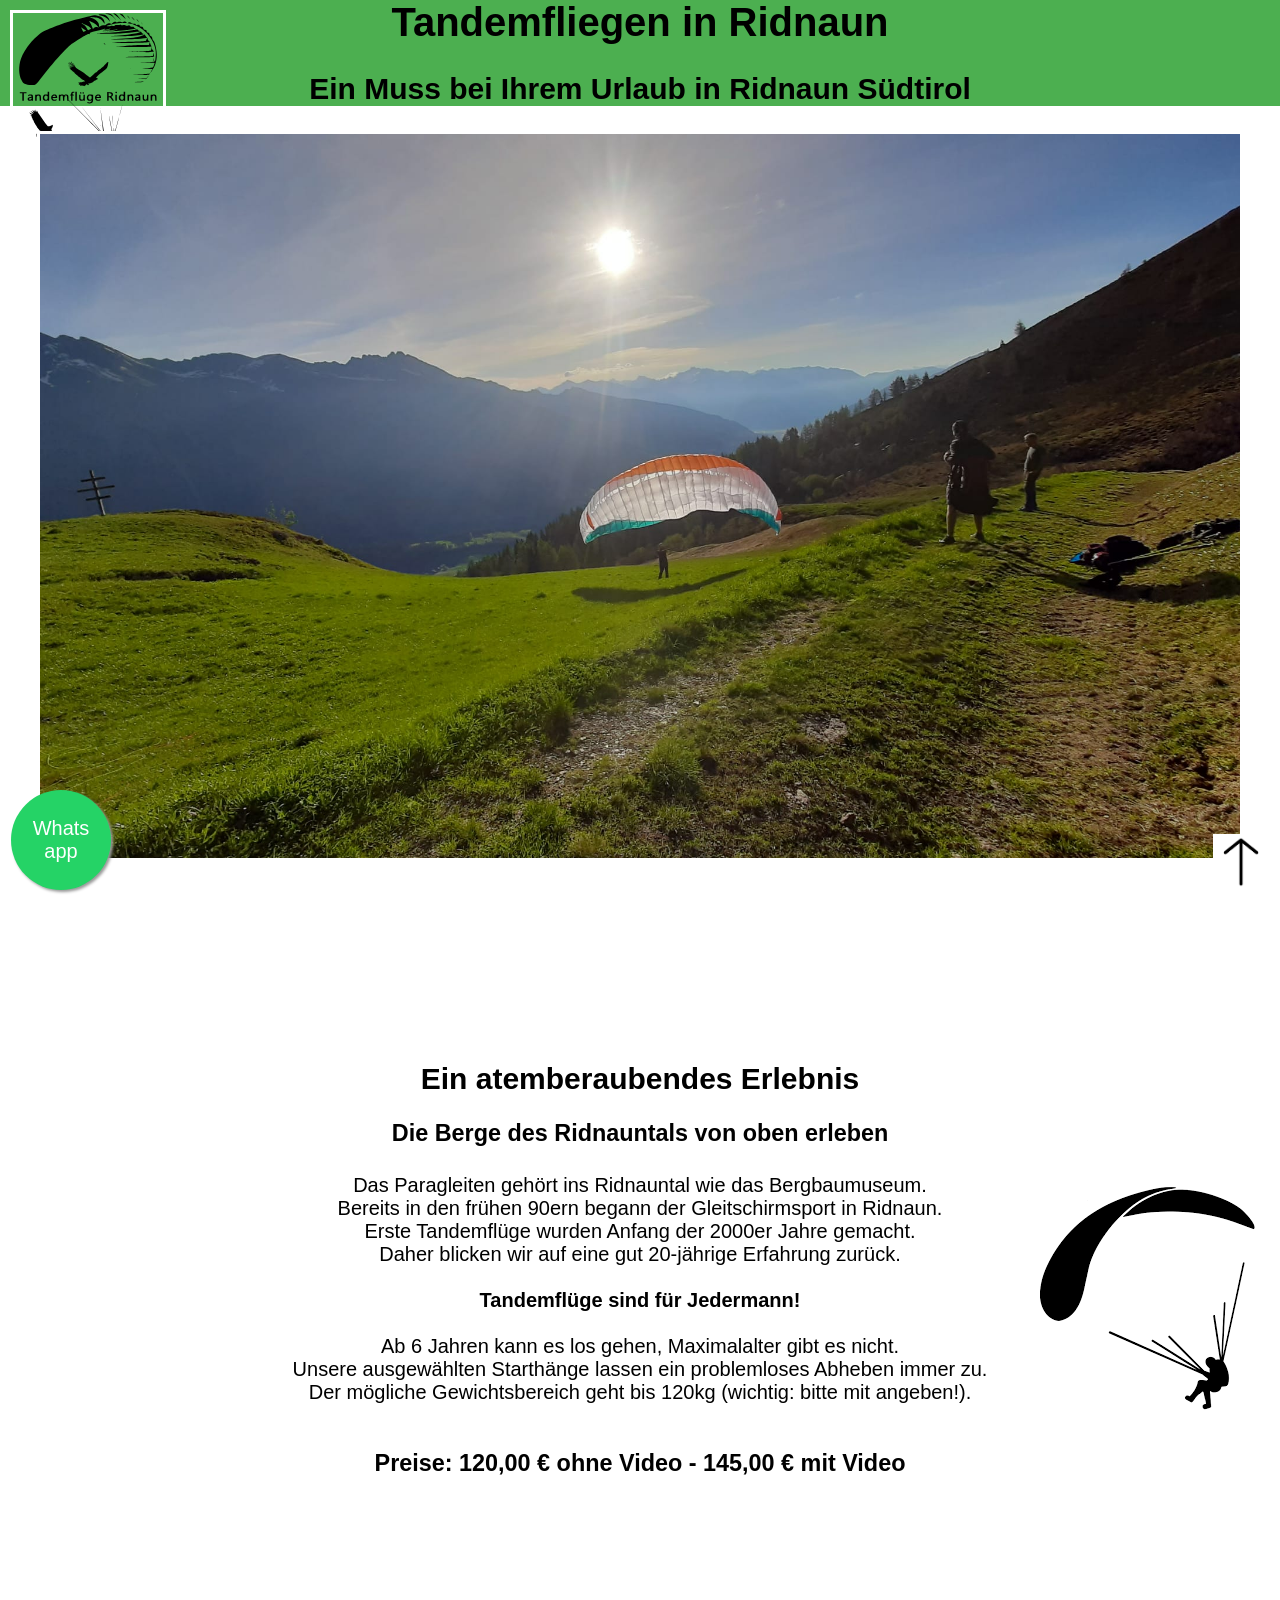
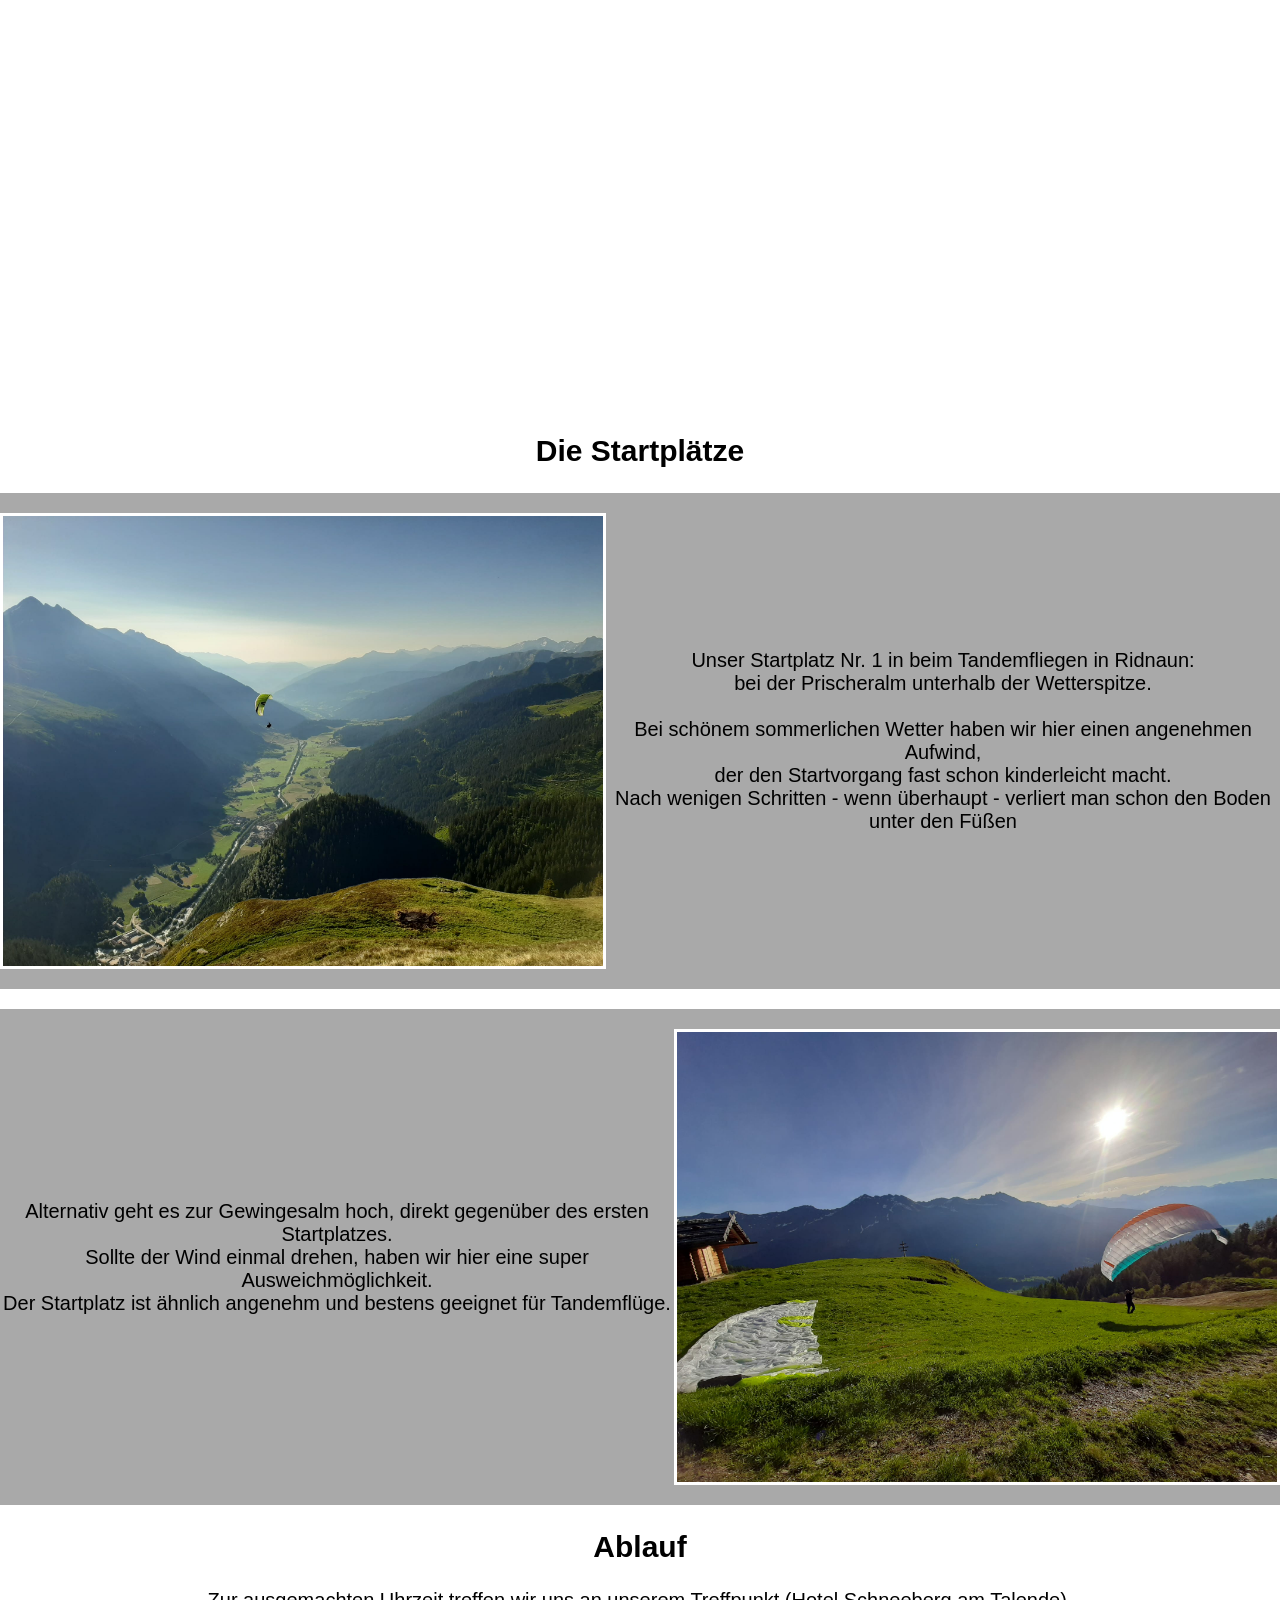
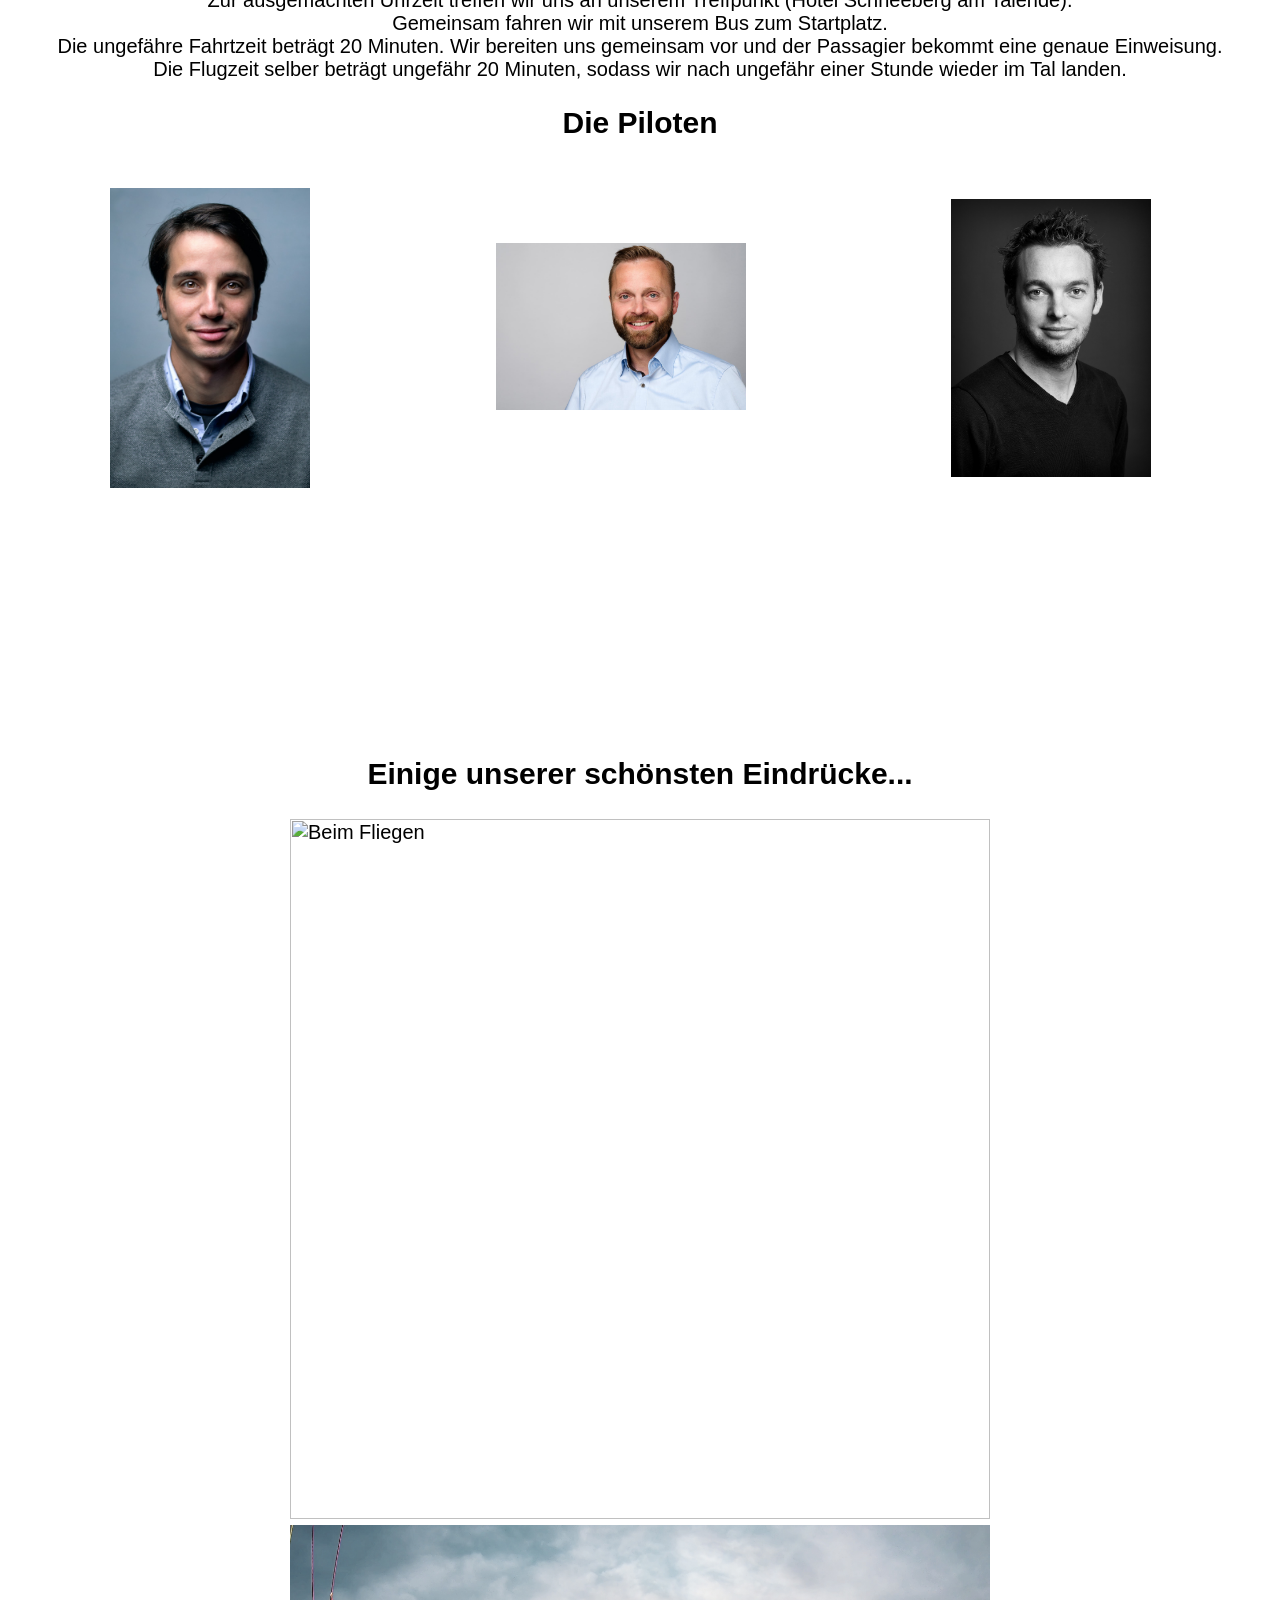
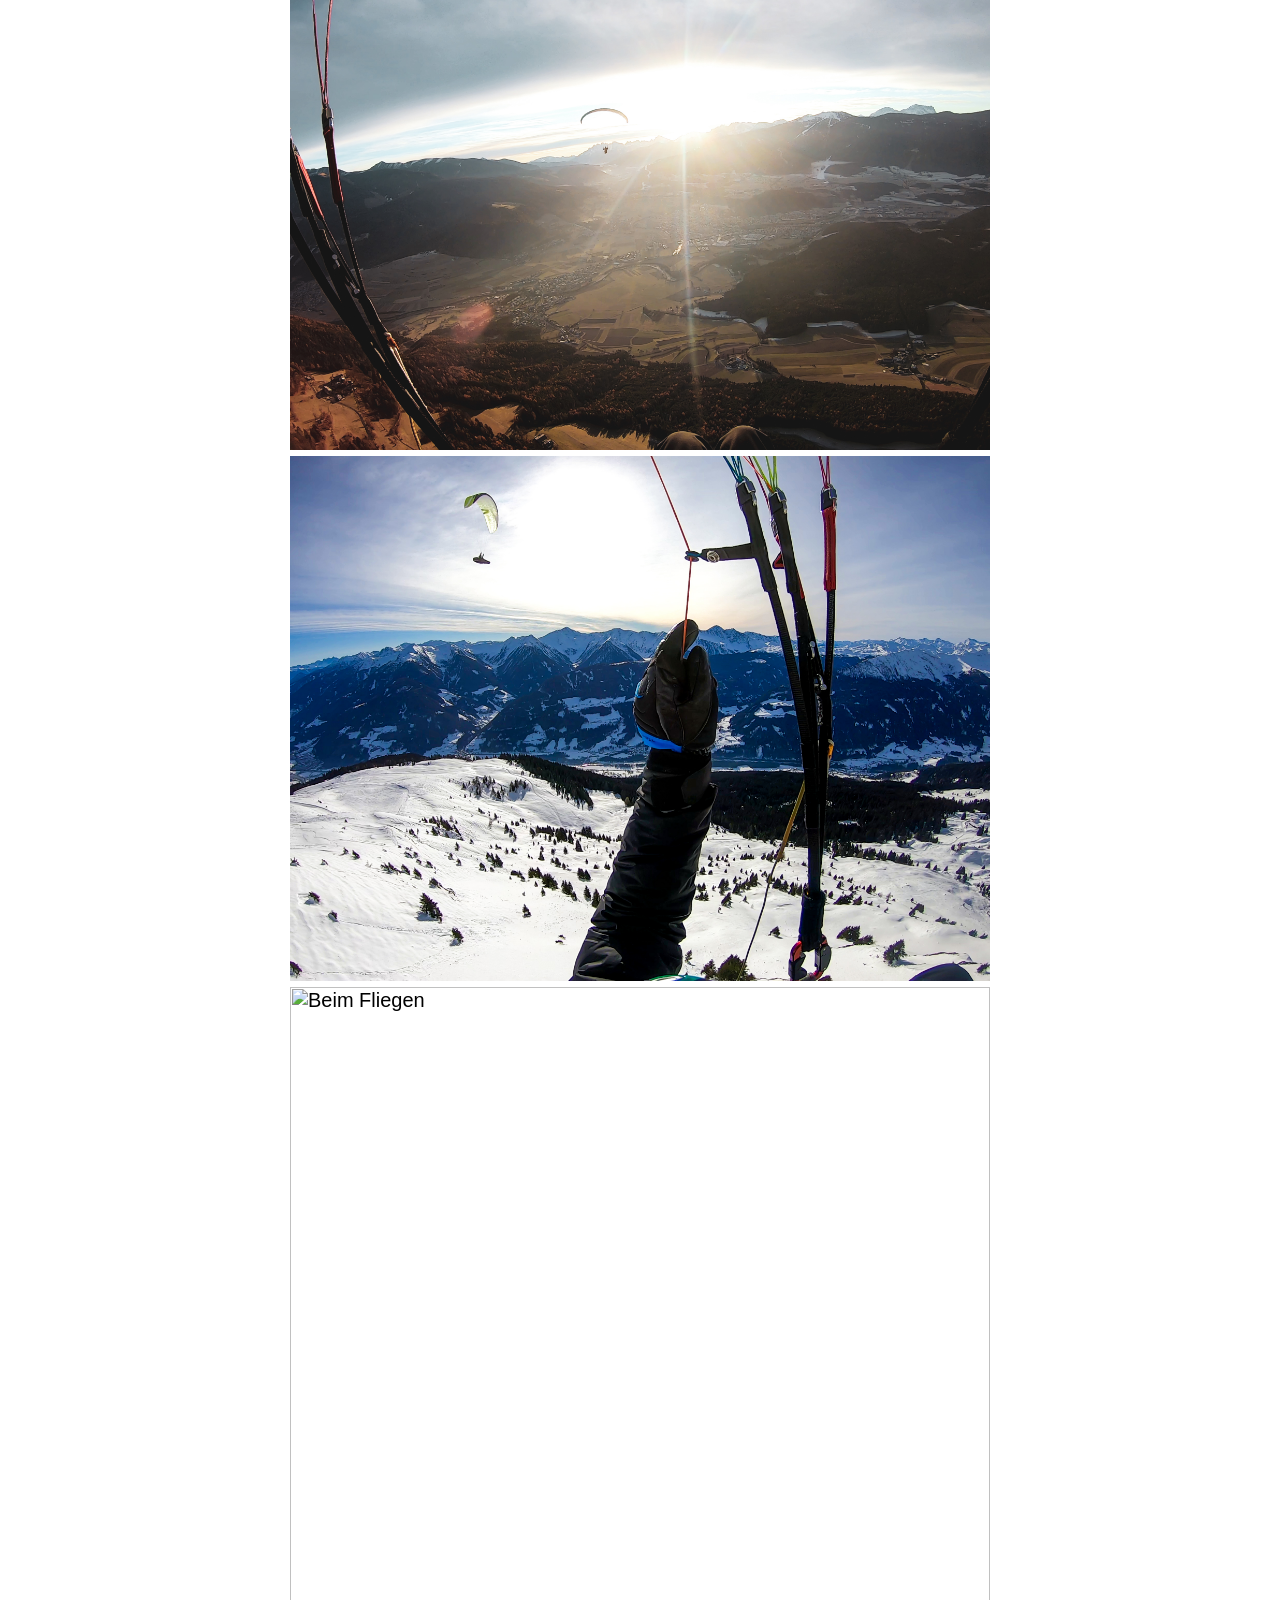
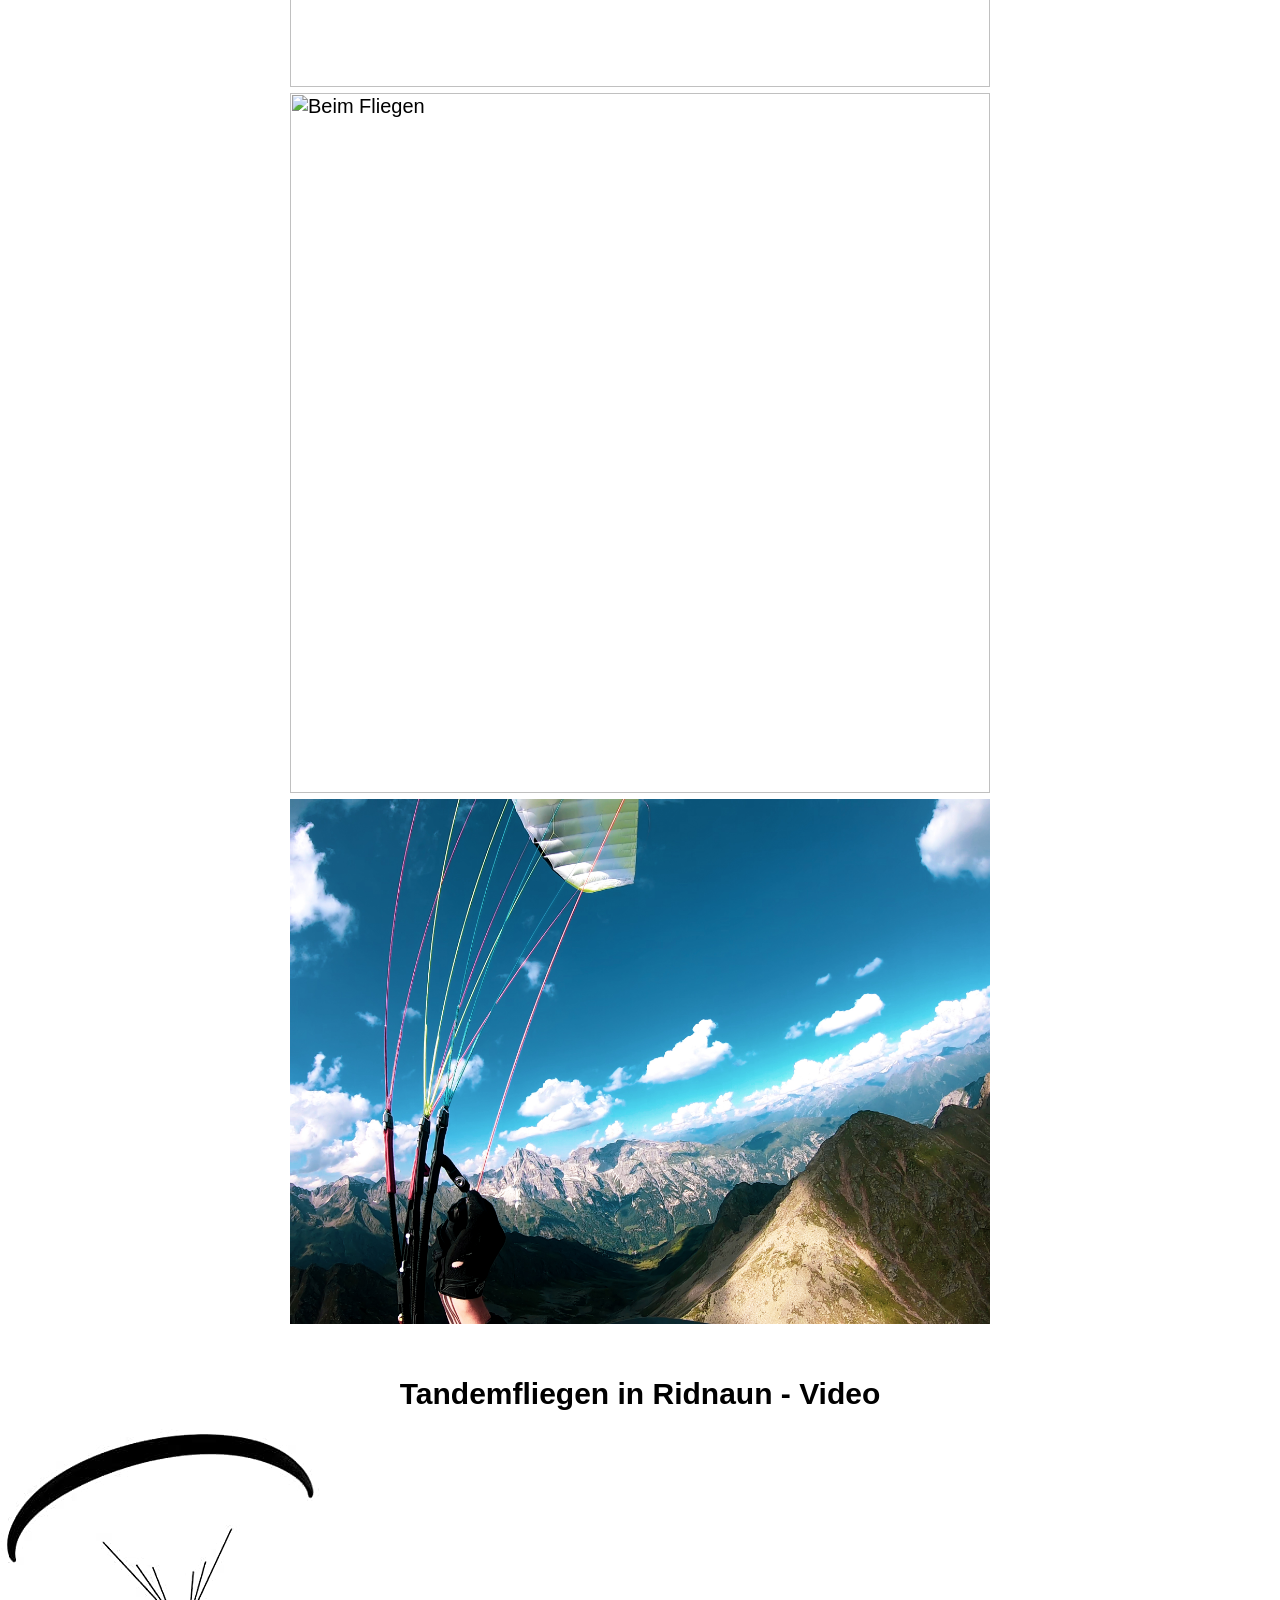
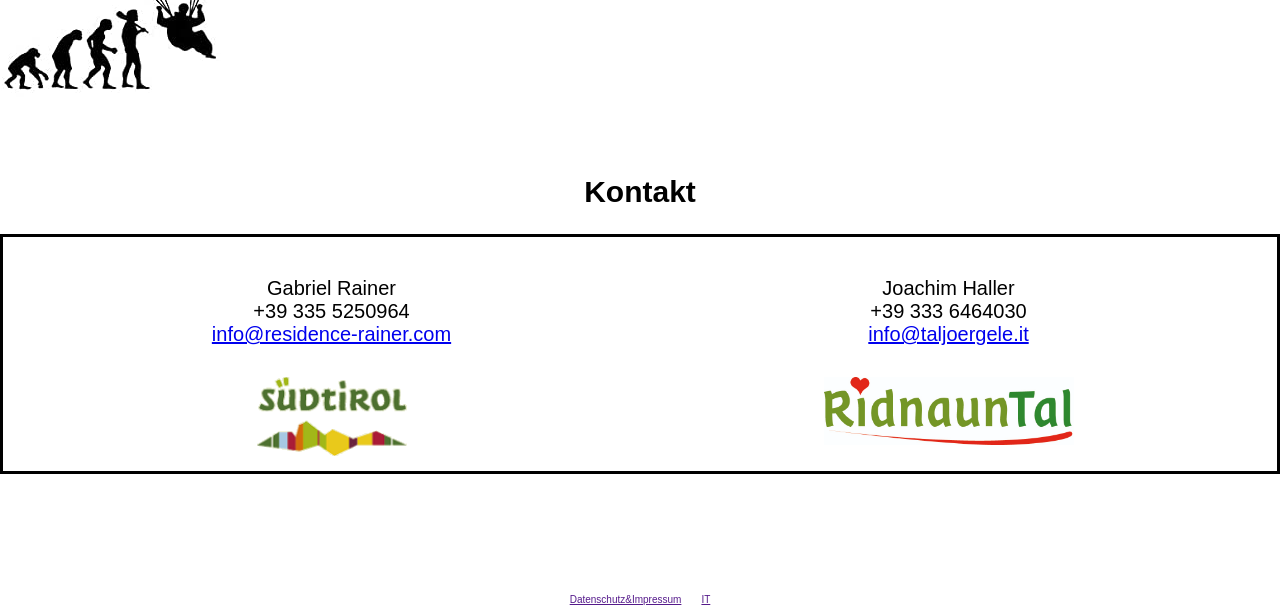
==== commit 5ee3524c: "Add files via upload" ====
--- a/index.html
+++ b/index.html
@@ -1,151 +1,155 @@
-<html lang="de">
-<html>
-<head>
-    <meta charset="UTF-8">
-    <meta name="viewport" content="width=device-width, initial-scale=1.0">
-    <link rel="stylesheet" href="stylesheet.css">
-    <title>Tandemfliegen in Ridnaun</title>
-</head>
-<body>
-    <header>
-        <div id="Überschrift">
-            <h1>Tandemfliegen in Ridnaun</h1>
-            <h2>Ein Muss bei Ihrem Urlaub in Ridnaun Südtirol</h2>
-        </div>
-            <div id="flexboxmenuemitte">
-                <nav id="menueauflistung">
-                    <a href="#Informationen" id="menuepunkteins">Informationen</a><br>
-                    <a href="#Die Piloten" id="menuepunktzwei">Die Piloten</a><br>
-                    <a href="#Bildergalerie" id="menuepunktdrei">Bildergalerie</a><br>
-                    <a href="#Videos" id="menuepunktvier">Videos</a><br>
-                    <a href="#Kontakt" id="menuepunktfuenf">Kontakt</a>
-                </nav>
-            </div>
-        <div class="slider">
-    
-            <!--<a href="#slide-1">•</a>
-            <a href="#slide-2">•</a>
-            <a href="#slide-3">•</a>
-            <a href="#slide-4">•</a>
-            <a href="#slide-5">•</a>
-            -->
-            <div class="slides">
-                <div id="slide-1">
-                    <img src="IMG_0038.JPG" alt=Paragleiten title="Paragleiten in Ridnaun" width=1000 class="Titelbild">
-                </div>
-                <div id="slide-2">
-                    <img src="IMG_0038.jpg" alt=Paragleiten title="Paragleiten in Ridnaun" width=1000 class="Titelbild">
-                </div>
-                <div id="slide-3">
-                    <img src="IMG_0038.jpg" alt=Paragleiten title="Paragleiten in Ridnaun" width=1000 class="Titelbild">
-                </div>
-                <div id="slide-4">
-                    <img src="IMG_0038.jpg" alt=Paragleiten title="Paragleiten in Ridnaun" width=1000 class="Titelbild">
-                </div>
-                <div id="slide-5">
-                    <img src="IMG_0038.jpg" alt=Paragleiten title="Paragleiten in Ridnaun" width=1000 class="Titelbild">
-                </div>
-            </div>
-        </div>
-    </header>
-
-    <section>
-        <h2 id="Informationen">Ein atemberaubendes Erlebnis</h2>
-        <h3>Die Berge des Ridnauntals von oben erleben</h3>
-        <p id="Einleitung">Das Paragleiten gehört ins Ridnauntal wie das Bergbaumuseum.<br> Bereits in den frühen 90ern begann der Gleitschirmsport in Ridnaun.<br>
-            Erste Tandemflüge wurden Anfang der 2000er Jahre gemacht.<br> Daher blicken wir auf eine gut 20-jährige Erfahrung zurück.<br><br>
-            <b>Tandemflüge sind für Jedermann!</b><br><br> Ab 6 Jahren kann es los gehen, Maximalalter gibt es nicht.<br>Unsere ausgewählten Starthänge lassen ein problemloses Abheben immer zu.<br>
-            Der mögliche Gewichtsbereich geht bis 120kg (wichtig: bitte mit angeben!).
-        </p>
-    </section>
-
-    <article>
-        <h2>Die Startplätze</h2>
-        <div id="startplatzeins">
-            <img src="image00001.jpeg" alt=Startplatz title="Startplatz Nr. 1 beim Tandemfliegen in Ridnaun" width=600>
-                <p id="textstartplatzeins">Unser Startplatz Nr. 1 in beim Tandemfliegen in Ridnaun:<br> bei der Prischeralm unterhalb der Wetterspitze.<br><br>
-                        Bei schönem sommerlichen Wetter haben wir hier einen angenehmen Aufwind,<br> der den Startvorgang fast schon kinderleicht macht.<br>
-                        Nach wenigen Schritten - wenn überhaupt - verliert man schon den Boden unter den Füßen
-                </p>
-        </div>
-        <div id="startplatzzwei">
-            <p id="textstartplatzzwei">Alternativ geht es zur Gewingesalm hoch, direkt gegenüber des ersten Startplatzes.<br> Sollte der Wind einmal drehen, haben wir hier eine super Ausweichmöglichkeit.<br>
-                    Der Startplatz ist ähnlich angenehm und bestens geeignet für Tandemflüge.
-            </p>
-            <img src="IMG_0042.JPG" alt=Startplatz title="Startplatz Nr. 2 beim Tandemfliegen in Ridnaun" width=600>
-        </div>
-    </article>
-
-    <article>
-        <h2>Ablauf</h2>
-        <p id="ablauftext">Zur ausgemachten Uhrzeit treffen wir uns an unserem Treffpunkt (Hotel Schneeberg am Talende).<br> Gemeinsam fahren wir mit unserem Bus zum Startplatz.<br>
-            Die ungefähre Fahrtzeit beträgt 20 Minuten. Wir bereiten uns gemeinsam vor und der Passagier bekommt eine genaue Einweisung.<br>
-            Die Flugzeit selber beträgt ungefähr 20 Minuten, sodass wir nach ungefähr einer Stunde wieder im Tal landen.
-        </p>
-    </article>
-
-    <article>
-        <h2 id="Die Piloten">Die Piloten</h2>
-            <div id="flexboxpiloten">
-                <div id="flexboxgabriel">
-                    <img src="gabriel.jpg" alt="Bild von Pilot Gabriel" title="Gabriel, Tandempilot Ridnaun" width=200px>
-                    <p>Gabriel ist der Chef der Gruppe. Ihm ist es zu verdanken, dass der Flugsport in Ridnaun fahrt aufgenommen hat, war er doch einer der ersten bei uns.<br>
-                        Er fliegt bereits seit 30 Jahren mit seinem Gleitschirm, zuvor war er sogar Fallschirmjäger für das italienische Militär.<br>
-                    </p>
-                </div>
-                <div id="flexboxjoggl">
-                    <img src="joggl.jpg" alt="Bild von Pilot Joggl" title="Joggl, Tandempilot Ridnaun" width=250px>
-                    <p>Joachim fliegt bereits seit 2013. Durch und mit ihm hat der Gleitschirmsport bei den Jugendlichen im Tal wieder anklang gefunden.<br>
-                        Er war mehrere Jahre Präsident des örtlichen Fliegervereins. Auch Akrobatik-Kunststücke schüttelt er mit seinem Schirm aus den Ärmeln
-                    </p>
-                </div>
-                <div id="flexboxalfred">
-                    <img src="alfred.jpg" alt="Bild von Pilot Alfred" title="Alfred, Tandempilot Ridnaun" width=200px>
-                    <p>Alfred fliegt ebenso wie Gabriel fast sein ganzes Leben lang schon. Durch und mit ihm hat der Gleitschirmsport bei den Jugendlichen im Tal wieder anklang gefunden.<br>
-                        Er war mehrere Jahre Präsident des örtlichen Fliegervereins. Auch Akrobatik-Kunststücke schüttelt er mit seinem Schirm aus den Ärmeln
-                    </p>
-                </div>
-            </div>
-    </article>
-
-    <h2 id="Bildergalerie">Einige unserer schönsten Eindrücke...</h2>
-    <article id="Bildergalerieflexbox">
-        <img src="G0011292.jpg" alt="Beim Fliegen" title="Ausblick von oben" width=700>
-        <img src="vlcsnap-2020-12-01-10h54m58s623.jpg" alt="Beim Fliegen" title="Ausblick von oben" width=700>
-        <img src="vlcsnap-2020-12-27-14h15m13s833.jpg" alt="Beim Fliegen" title="Ausblick von oben" width=700>
-        <img src="vlcsnap-2020-11-29-13h29m07s881.jpg" alt="Beim Fliegen" title="Ausblick von oben" width=700>
-        <img src="vlcsnap-2020-11-29-13h27m34s152.jpg" alt="Beim Fliegen" title="Ausblick von oben" width=700>
-        <img src="vlcsnap-2020-12-21-21h08m59s988.jpg" alt="Beim Fliegen" title="Ausblick von oben" width=700>
-    </article>
-
-    <article id="Videos">
-        <h2>Tandemfliegen in Ridnaun - Video</h2>
-        <iframe width="560" height="315" src="https://www.youtube.com/embed/boU0EM0VSwQ" frameborder="0" allow="accelerometer; autoplay; clipboard-write; encrypted-media; gyroscope; picture-in-picture" allowfullscreen id="videocentered"></iframe>
-    </article>
-<h2 id="Kontakt">Kontakt</h2>
-    <div id="hintergrundcontainer">
-        <section id="gridcontainer">
-            <div id="element1">
-                <p>Gabriel Rainer<br>+39 335 5250964<br><a href="mailto:info@residence-rainer.com">info@residence-rainer.com</a>
-                </p>
-            </div>
-            <div id="element2">
-                <p>Joachim Haller<br>+39 333 6464030<br><a href="mailto:info@taljoergele.it">info@taljoergele.it</a></p>
-            </div>
-            <div id="element3">
-                <img src="südtirollogo.png" alt="Logo von Südtirol" title="Logo Südtirol" width=150px>
-            </div>
-            <div id="element4">
-                <img src="Logo_ohne_eu.jpg" alt="Logo vom Ridnauntal" title="Logo Ridnauntal" width=250px>
-            </div>
-        </section>
-    </div>
-    
-    <!--Footerbild, vielleicht später nochmal versuchen
-    <div id="footerbild">Das ist mein Hintergrund im Footer<br>Hier sollte das Bild sein<br>hoffentlich<br>jetzt<br>sichtbar</div>
-    -->
-    <a href="#Überschrift"><img src="top.png" title="to the top" id="tothetop" height=50px widht=50px></a>
-
-
-</body>
-</html>
+<html lang="de">
+<html>
+<head>
+    <meta charset="UTF-8">
+    <meta name="title" content="Tandemfliegen in Ridnaun">
+    <meta name="description" content="Erleben Sie etwas ganz besonderes bei Ihrem Urlaub in Ridnaun. Ein Tandemflug mit unseren Profis bleibt Ihnen definitif in Erinnerung. Tandemfliegen in Südtirol ist ein MUSS!">
+    <meta name="keywords" content="tandemfliegen, ridnaun, südtirol">
+    <meta name="viewport" content="width=device-width, initial-scale=1.0">
+    <link rel="stylesheet" href="stylesheet.css">
+    <title>Tandemfliegen in Ridnaun</title>
+</head>
+<body>
+    <header>
+        <img src="logo_try.svg" alt="Logo vom Tandemfliegen in Ridnaun" title="Logo" width=150 id="Logo">
+
+        <div id="Überschrift">
+            <h1>Tandemfliegen in Ridnaun</h1>
+            <h2>Ein Muss bei Ihrem Urlaub in Ridnaun Südtirol</h2>
+        </div>
+            <div id="flexboxmenuemitte">
+                <nav id="menueauflistung">
+                    <a href="#Informationen" id="menuepunkteins">Informationen</a><br>
+                    <a href="#Die Piloten" id="menuepunktzwei">Die Piloten</a><br>
+                    <a href="#Bildergalerie" id="menuepunktdrei">Bildergalerie</a><br>
+                    <a href="#Videos" id="menuepunktvier">Videos</a><br>
+                    <a href="#Kontakt" id="menuepunktfuenf">Kontakt</a>
+                </nav>
+            </div>
+
+
+        
+                <div id="slide-1">
+                    <img src="IMG_0038.JPG" alt=Paragleiten title="Paragleiten in Ridnaun" class="Titelbild" width=1200>
+                </div>
+
+
+    </header>
+
+    <section>
+        <h2 id="Informationen">Ein atemberaubendes Erlebnis</h2>
+        <h3>Die Berge des Ridnauntals von oben erleben</h3>
+        <p id="Einleitung">Das Paragleiten gehört ins Ridnauntal wie das Bergbaumuseum.<br> Bereits in den frühen 90ern begann der Gleitschirmsport in Ridnaun.<br>
+            Erste Tandemflüge wurden Anfang der 2000er Jahre gemacht.<br> Daher blicken wir auf eine gut 20-jährige Erfahrung zurück.<br><br>
+            <b>Tandemflüge sind für Jedermann!</b><br><br> Ab 6 Jahren kann es los gehen, Maximalalter gibt es nicht.<br>Unsere ausgewählten Starthänge lassen ein problemloses Abheben immer zu.<br>
+            Der mögliche Gewichtsbereich geht bis 120kg (wichtig: bitte mit angeben!).
+            <h3>Preise: 120,00 € ohne Video - 145,00 € mit Video</h3>
+        </p>
+    </section>
+
+    <section id="dreigruende">
+        <ol>
+            <h2>Drei gute Gründe für einen Tandemflug in Ridnaun</h2>
+            <li>Das Ridnauntal zählt zu den besten Fluggebieten Südtirols</li>
+            <li>100% Professionalität - über 50 Jahre an Erfahrung</li>
+            <li>Auf Wunsch mit Videoaufnahme - um das Erlebnis zu speichern</li>
+        </ol>
+    </section>
+
+    <article>
+        <h2>Die Startplätze</h2>
+        <div id="startplatzeins">
+            <img src="image00001.jpeg" alt=Startplatz title="Startplatz Nr. 1 beim Tandemfliegen in Ridnaun" width=600>
+                <p id="textstartplatzeins">Unser Startplatz Nr. 1 in beim Tandemfliegen in Ridnaun:<br> bei der Prischeralm unterhalb der Wetterspitze.<br><br>
+                        Bei schönem sommerlichen Wetter haben wir hier einen angenehmen Aufwind,<br> der den Startvorgang fast schon kinderleicht macht.<br>
+                        Nach wenigen Schritten - wenn überhaupt - verliert man schon den Boden unter den Füßen
+                </p>
+        </div>
+        <div id="startplatzzwei">
+            <p id="textstartplatzzwei">Alternativ geht es zur Gewingesalm hoch, direkt gegenüber des ersten Startplatzes.<br> Sollte der Wind einmal drehen, haben wir hier eine super Ausweichmöglichkeit.<br>
+                    Der Startplatz ist ähnlich angenehm und bestens geeignet für Tandemflüge.
+            </p>
+            <img src="IMG_0042.JPG" alt=Startplatz title="Startplatz Nr. 2 beim Tandemfliegen in Ridnaun" width=600>
+        </div>
+    </article>
+
+    <article>
+        <h2>Ablauf</h2>
+        <p id="ablauftext">Zur ausgemachten Uhrzeit treffen wir uns an unserem Treffpunkt (Hotel Schneeberg am Talende).<br> Gemeinsam fahren wir mit unserem Bus zum Startplatz.<br>
+            Die ungefähre Fahrtzeit beträgt 20 Minuten. Wir bereiten uns gemeinsam vor und der Passagier bekommt eine genaue Einweisung.<br>
+            Die Flugzeit selber beträgt ungefähr 20 Minuten, sodass wir nach ungefähr einer Stunde wieder im Tal landen.
+        </p>
+    </article>
+
+    <article>
+        <h2 id="Die Piloten">Die Piloten</h2>
+            <div id="flexboxpiloten">
+                <div id="flexboxgabriel">
+                    <img src="gabriel.jpg" alt="Bild von Pilot Gabriel" title="Gabriel, Tandempilot Ridnaun" width=200px>
+                    <p>Gabriel ist der Chef der Gruppe. Ihm ist es zu verdanken, dass der Flugsport in Ridnaun fahrt aufgenommen hat, war er doch einer der ersten bei uns.<br>
+                        Er fliegt bereits seit 30 Jahren mit seinem Gleitschirm, zuvor war er sogar Fallschirmjäger für das italienische Militär.<br>
+                    </p>
+                </div>
+                <div id="flexboxjoggl">
+                    <img src="joggl.jpg" alt="Bild von Pilot Joggl" title="Joggl, Tandempilot Ridnaun" width=250px>
+                    <p>Joachim fliegt bereits seit 2013. Durch und mit ihm hat der Gleitschirmsport bei den Jugendlichen im Tal wieder anklang gefunden.<br>
+                        Er war mehrere Jahre Präsident des örtlichen Fliegervereins. Auch Akrobatik-Kunststücke schüttelt er mit seinem Schirm aus den Ärmeln
+                    </p>
+                </div>
+                <div id="flexboxalfred">
+                    <img src="alfred.jpg" alt="Bild von Pilot Alfred" title="Alfred, Tandempilot Ridnaun" width=200px>
+                    <p>Alfred fliegt ebenso wie Gabriel fast sein ganzes Leben lang schon. Durch und mit ihm hat der Gleitschirmsport bei den Jugendlichen im Tal wieder anklang gefunden.<br>
+                        Er war mehrere Jahre Präsident des örtlichen Fliegervereins. Auch Akrobatik-Kunststücke schüttelt er mit seinem Schirm aus den Ärmeln
+                    </p>
+                </div>
+            </div>
+    </article>
+
+    <h2 id="Bildergalerie">Einige unserer schönsten Eindrücke...</h2>
+    <article id="Bildergalerieflexbox">
+        <img src="G0011292.jpg" alt="Beim Fliegen" title="Ausblick von oben" width=700>
+        <img src="vlcsnap-2020-12-01-10h54m58s623.jpg" alt="Beim Fliegen" title="Ausblick von oben" width=700>
+        <img src="vlcsnap-2020-12-27-14h15m13s833.jpg" alt="Beim Fliegen" title="Ausblick von oben" width=700>
+        <img src="vlcsnap-2020-11-29-13h29m07s881.jpg" alt="Beim Fliegen" title="Ausblick von oben" width=700>
+        <img src="vlcsnap-2020-11-29-13h27m34s152.jpg" alt="Beim Fliegen" title="Ausblick von oben" width=700>
+        <img src="vlcsnap-2020-12-21-21h08m59s988.jpg" alt="Beim Fliegen" title="Ausblick von oben" width=700>
+    </article>
+
+    <article id="Videos">
+        <h2>Tandemfliegen in Ridnaun - Video</h2>
+        <iframe width="460" height="315" src="https://www.youtube.com/embed/boU0EM0VSwQ" frameborder="0" allow="accelerometer; autoplay; clipboard-write; encrypted-media; gyroscope; picture-in-picture" allowfullscreen id="videocentered"></iframe>
+    </article>
+<h2 id="Kontakt">Kontakt</h2>
+    <div id="hintergrundcontainer">
+        <section id="gridcontainer">
+            <div id="element1">
+                <p>Gabriel Rainer<br>+39 335 5250964<br><a href="mailto:info@residence-rainer.com">info@residence-rainer.com</a>
+                </p>
+            </div>
+            <div id="element2">
+                <p>Joachim Haller<br>+39 333 6464030<br><a href="mailto:info@taljoergele.it">info@taljoergele.it</a></p>
+            </div>
+            <div id="element3">
+                <img src="südtirollogo.png" alt="Logo von Südtirol" title="Logo Südtirol" width=150px>
+            </div>
+            <div id="element4">
+                <img src="Logo_ohne_eu.jpg" alt="Logo vom Ridnauntal" title="Logo Ridnauntal" width=250px>
+            </div>
+        </section>
+    </div>
+    
+    <!--<link rel="stylesheet" href="https://maxcdn.bootstrapcdn.com/font-awesome/4.5.0/css/font-awesome.min.css">-->
+    <a href="https://api.whatsapp.com/send?phone=00393355250964&text=Hallo, wann möchtest du deinen Tandemflug buchen?" class="float" id="whatsapp" target="_blank">Whats<br>app
+    <i class="fa fa-whatsapp my-float"></i>
+    </a>
+
+    <!--Footerbild, vielleicht später nochmal versuchen
+    <div id="footerbild">Das ist mein Hintergrund im Footer<br>Hier sollte das Bild sein<br>hoffentlich<br>jetzt<br>sichtbar</div>
+    -->
+    <a href="#Überschrift"><img src="top.png" title="to the top" id="tothetop" height=50px widht=50px></a>
+    <div id="minilinks">
+        <a href="" id="datenschutzlink">Datenschutz&ampImpressum</a>
+        <a href="" id="sprache">IT</a>
+    </div>
+</body>
+</html>
--- a/stylesheet.css
+++ b/stylesheet.css
@@ -16,57 +16,35 @@
     font-size: 1.5em;
 }
 
-
-/**********SLIDER***************/
-
-* {
-    box-sizing: border-box;
-  }
-  .slider {
-    margin: auto;
-    width: 100%;
-    height: 100%;
-    text-align: center;
-    overflow: hidden;
-  }
-  .slides {
-    display: flex;
-    overflow-x: auto;
-    scroll-snap-type: x mandatory;
-    scroll-behavior: smooth;
-  }
-  .slides > div {
-    scroll-snap-align: start;
-    flex-shrink: 0;
-    border-radius: 10px;
-    background: #eee;
-    transform-origin: center center;
-    transition: transform 0.5s;
-    position: relative;
-    display: flex;
-    justify-content: center;
-    align-items: center;
-    font-size: 100px;
-    max-width: 100%;
-  }
-  .Titelbild {
+/*********************LOGO*************/
+#Logo {
+    position: fixed;
+    margin-left: 0.5em;
+    margin-top: 0.5em;
+}
+@media (max-width: 70em) {
+    #Logo {
+        overflow: hidden;
+    }
+}
+
+
+/**********TITELBILD***************/
+#slide-1 {
+    display: flex;
+    justify-content: center;
+}
+.Titelbild {
     object-fit: cover;
     position: relative;
-    width: 100%;
-    height: 100%;
+    max-width: 100%;
+    max-height: 80%;
+    animation: fadein 0.25s ease-in;
   }
-  .slider > a {
-    display: inline-flex;
-    width: 2rem;
-    height: 2rem;
-    background: white;
-    text-decoration: none;
-    align-items: center;
-    justify-content: center;
-    border-radius: 50%;
-  }
-  .slider > a:hover {
-    zoom: 110%;
+  @keyframes fadein {
+      0% {transform:scale(0)}
+      70% {transform:scale(0.8)}
+      100% {transform:scale(1)}
   }
 
 /******************************/
@@ -75,11 +53,8 @@
 #Überschrift {
     background-color: #4CAF50;
 }
-#Titelbild {
-    display:block;
-    margin: auto;
-    max-width: 100%;
-}
+
+
 /**********MENÜ**************/
 #menueauflistung a {
     color: black;
@@ -124,6 +99,26 @@
     }
 }
 
+#dreigruende {
+    background-image: url(background.jpg);
+    background-attachment: fixed;
+    background-position: center;
+    background-repeat: no-repeat;
+    background-size: cover;
+}
+ol {
+    list-style-type: upper-roman;
+    list-style-position: inside;
+    text-align: center;
+    color: white;
+    padding-top:1em;
+}
+ol li {
+    padding: 2em;
+    font-size: 1.3em;
+}
+
+
 
 #startplatzeins {
     display: flex;
@@ -156,6 +151,14 @@
         flex-flow: row wrap;
     }
 }
+#startplatzeins > img:hover {
+    transform: scale(1.05);
+    transition: 200ms ease-in;
+}
+#startplatzzwei > img:hover {
+    transform: scale(1.05);
+    transition: 200ms ease-in;
+}
 
 
 
@@ -175,13 +178,18 @@
     flex-direction: row;
     justify-content: center;
     align-items: center;
+    background-image: url(formbild.jpg);
+    background-attachment: fixed;
+    background-position: center;
+    background-repeat: no-repeat;
+    background-size: cover;
+    color: white;
 }
 #flexboxgabriel {
     display: flex;
     flex-flow: row wrap;
     justify-content: space-evenly;
     align-items: center;
-    background-color: darkgray;
     padding-top: 20px;
     padding-bottom: 20px;
     margin-bottom: 20px;
@@ -193,7 +201,6 @@
     flex-flow: row wrap;
     justify-content: space-evenly;
     align-items: center;
-    background-color: darkgray;
     padding-top: 20px;
     padding-bottom: 20px;
     margin-bottom: 20px;
@@ -204,7 +211,6 @@
     flex-flow: row wrap;
     justify-content: space-evenly;
     align-items: center;
-    background-color: darkgray;
     padding-top: 20px;
     padding-bottom: 20px;
     margin-bottom: 20px;
@@ -253,11 +259,33 @@
     position: fixed; bottom: 10px; right: 11px;
 }
 
-#hintergrundcontainer {
-    background-image: url("hintergrund-footer.jpg");
-    background-position: center;
-    background-repeat: no-repeat;
-    background-size: cover;
+.float{
+	position:fixed;
+	width:100px;
+	height:100px;
+	bottom:10px;
+	left:11px;
+	background-color:#25d366;
+	color:#FFF;
+	border-radius:50px;
+	text-align:center;
+    font-size:30px;
+	box-shadow: 2px 2px 3px #999;
+    z-index:100;
+}
+
+.my-float{
+	margin-top:16px;
+}
+#whatsapp {
+    display: flex;
+    justify-content: center;
+    align-items: center;
+    text-decoration: none;
+    font-size: 1em;
+}
+.float:hover {
+    transform: scale(1.05);
 }
 
 #gridcontainer {
@@ -285,3 +313,27 @@
         grid-column: 2;
         grid-row: 2;
     }
+
+#minilinks {
+    display: flex;
+    justify-content: center;
+}
+
+#datenschutzlink {
+    display: block;
+    font-size: 0.5em;
+    opacity: 0.8em;
+    text-align: center;
+    padding-bottom: 1em;
+    padding-right: 1em;
+}
+
+
+#sprache {
+    display: block;
+    font-size: 0.5em;
+    opacity: 0.8em;
+    text-align: center;
+    padding-bottom: 1em;
+    padding-left: 1em;
+}
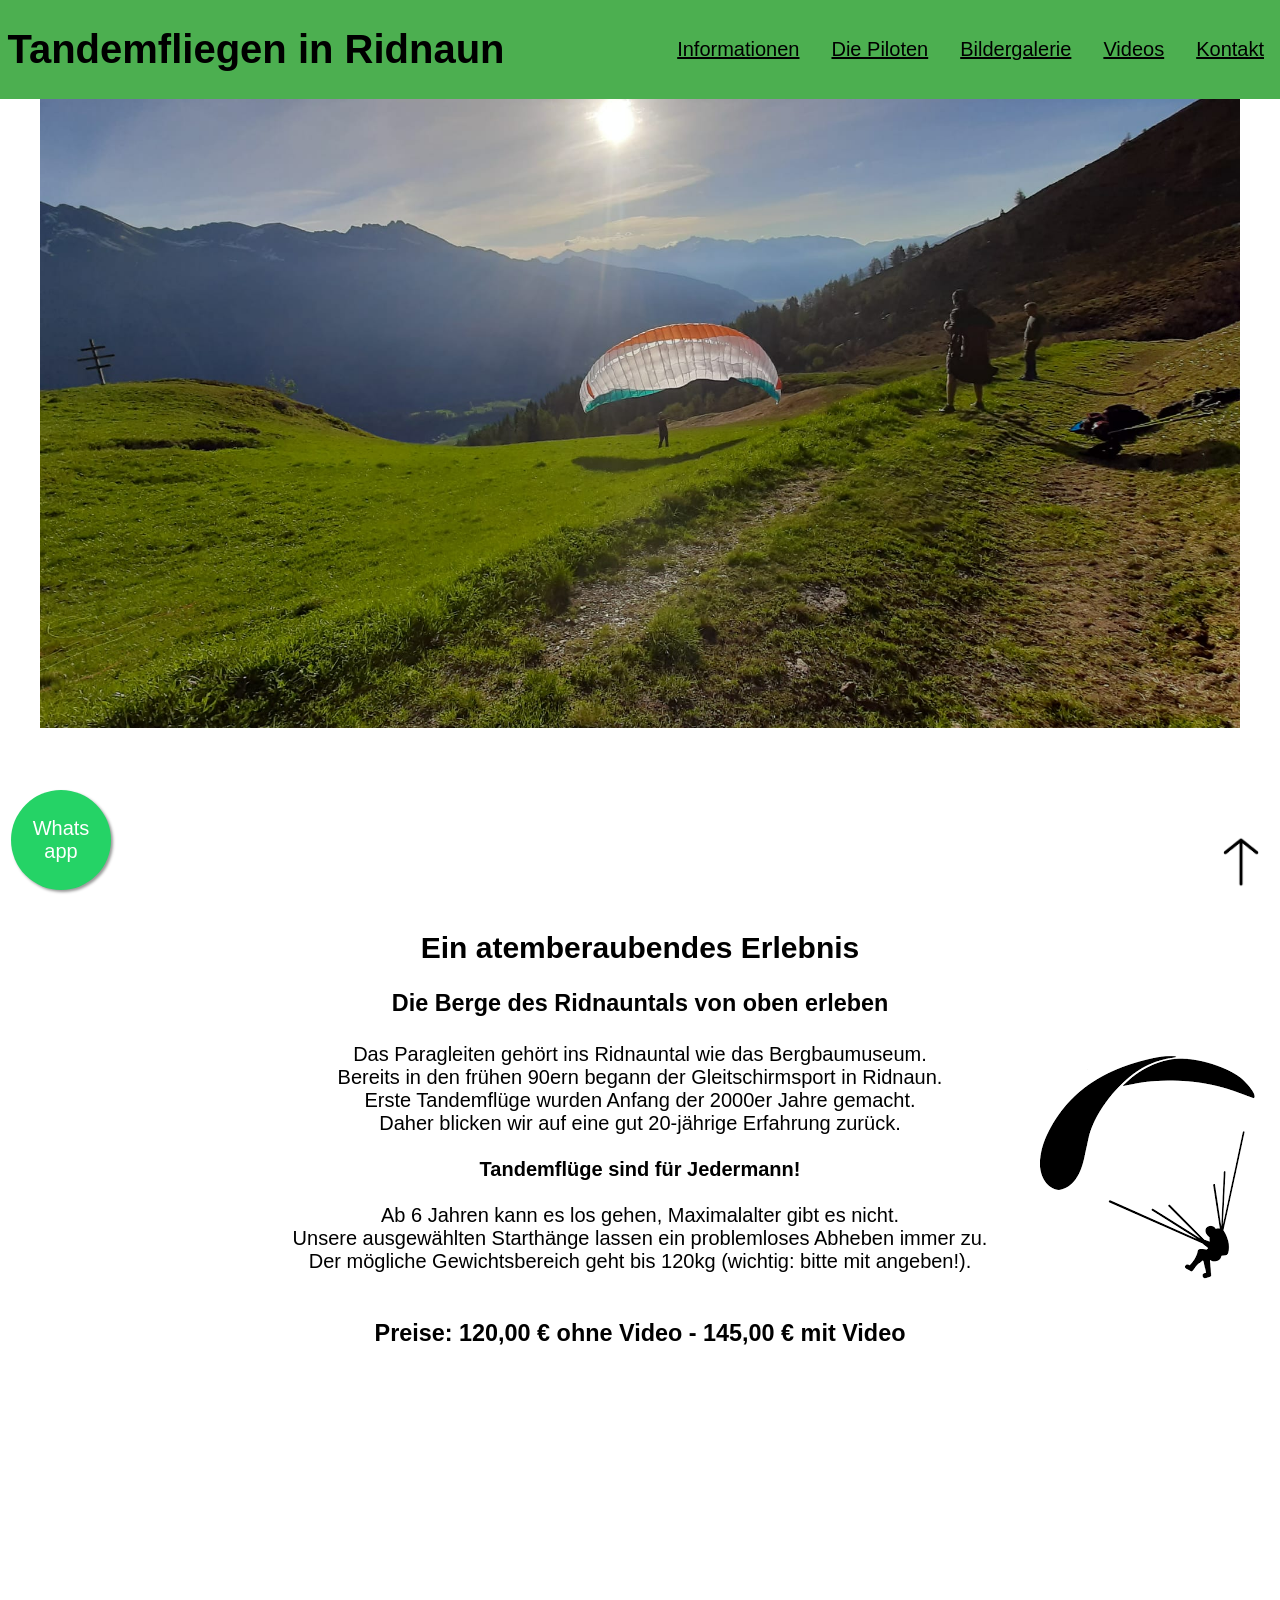
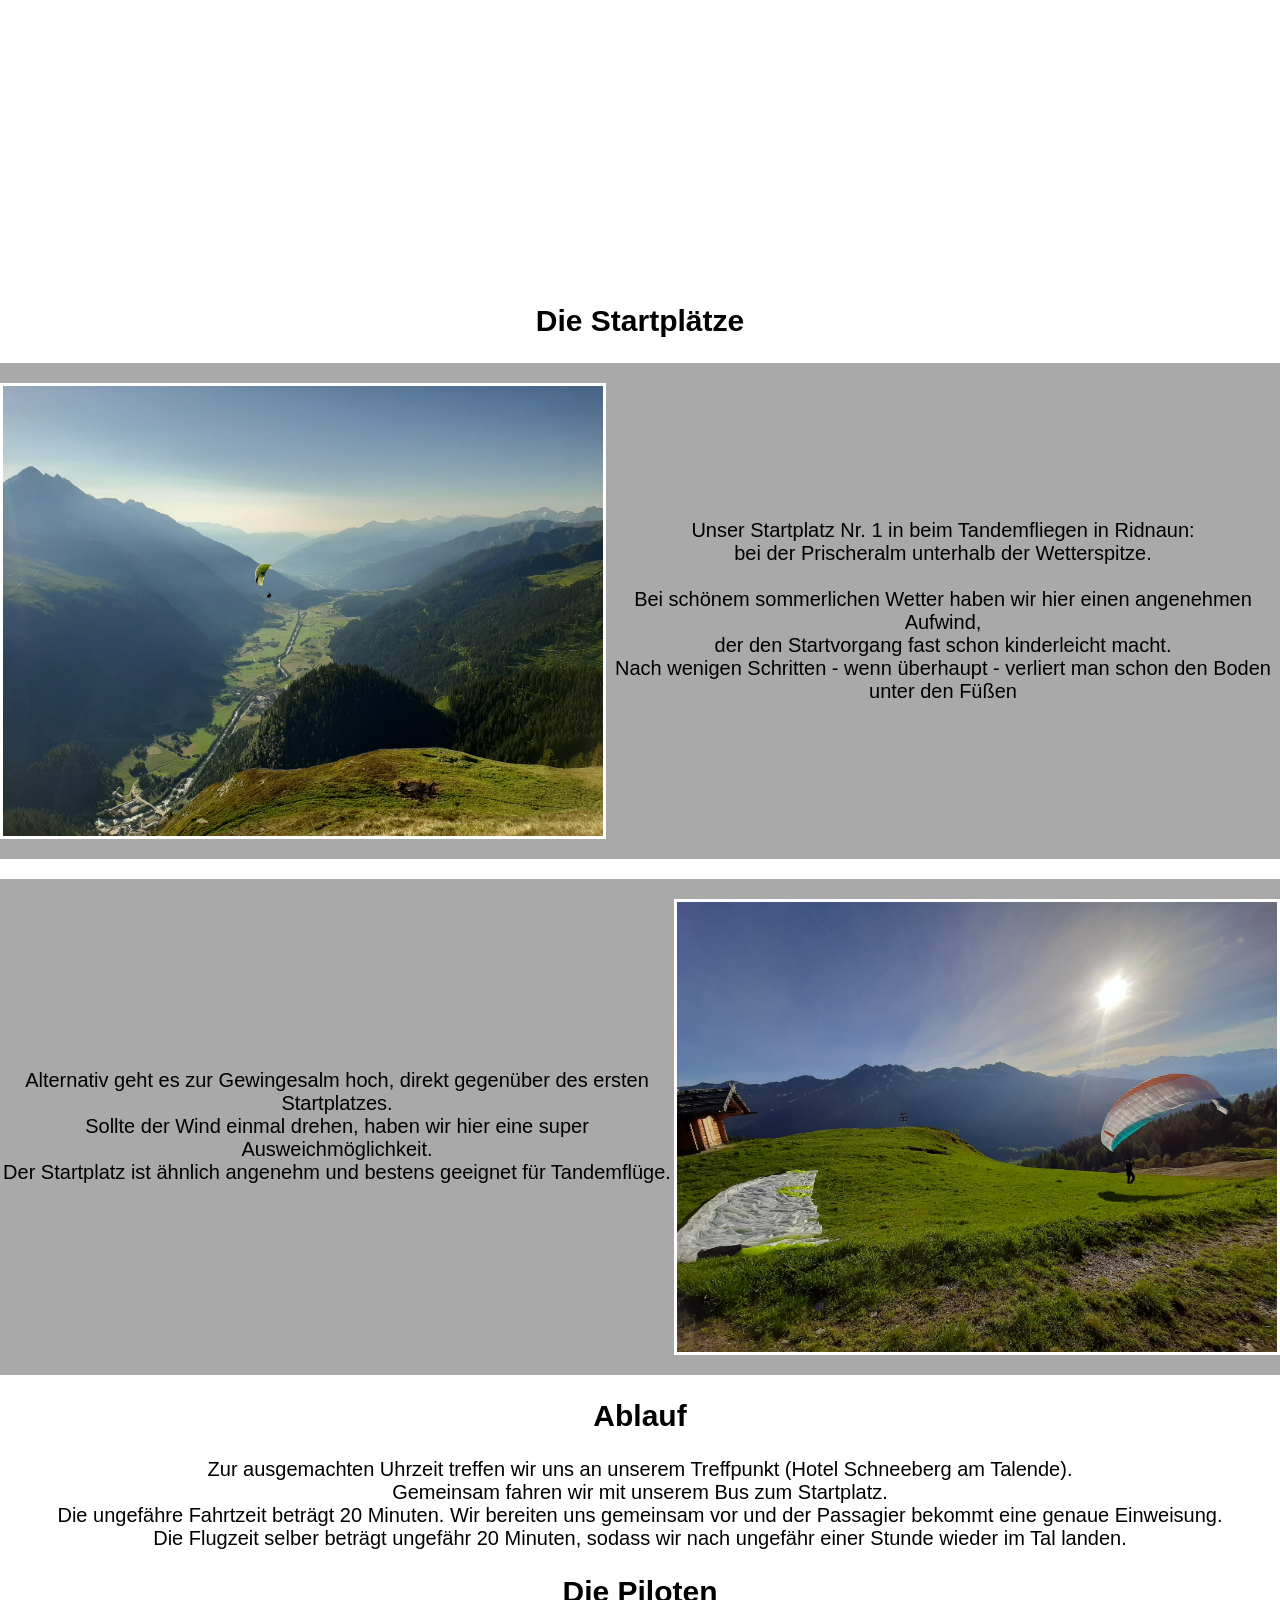
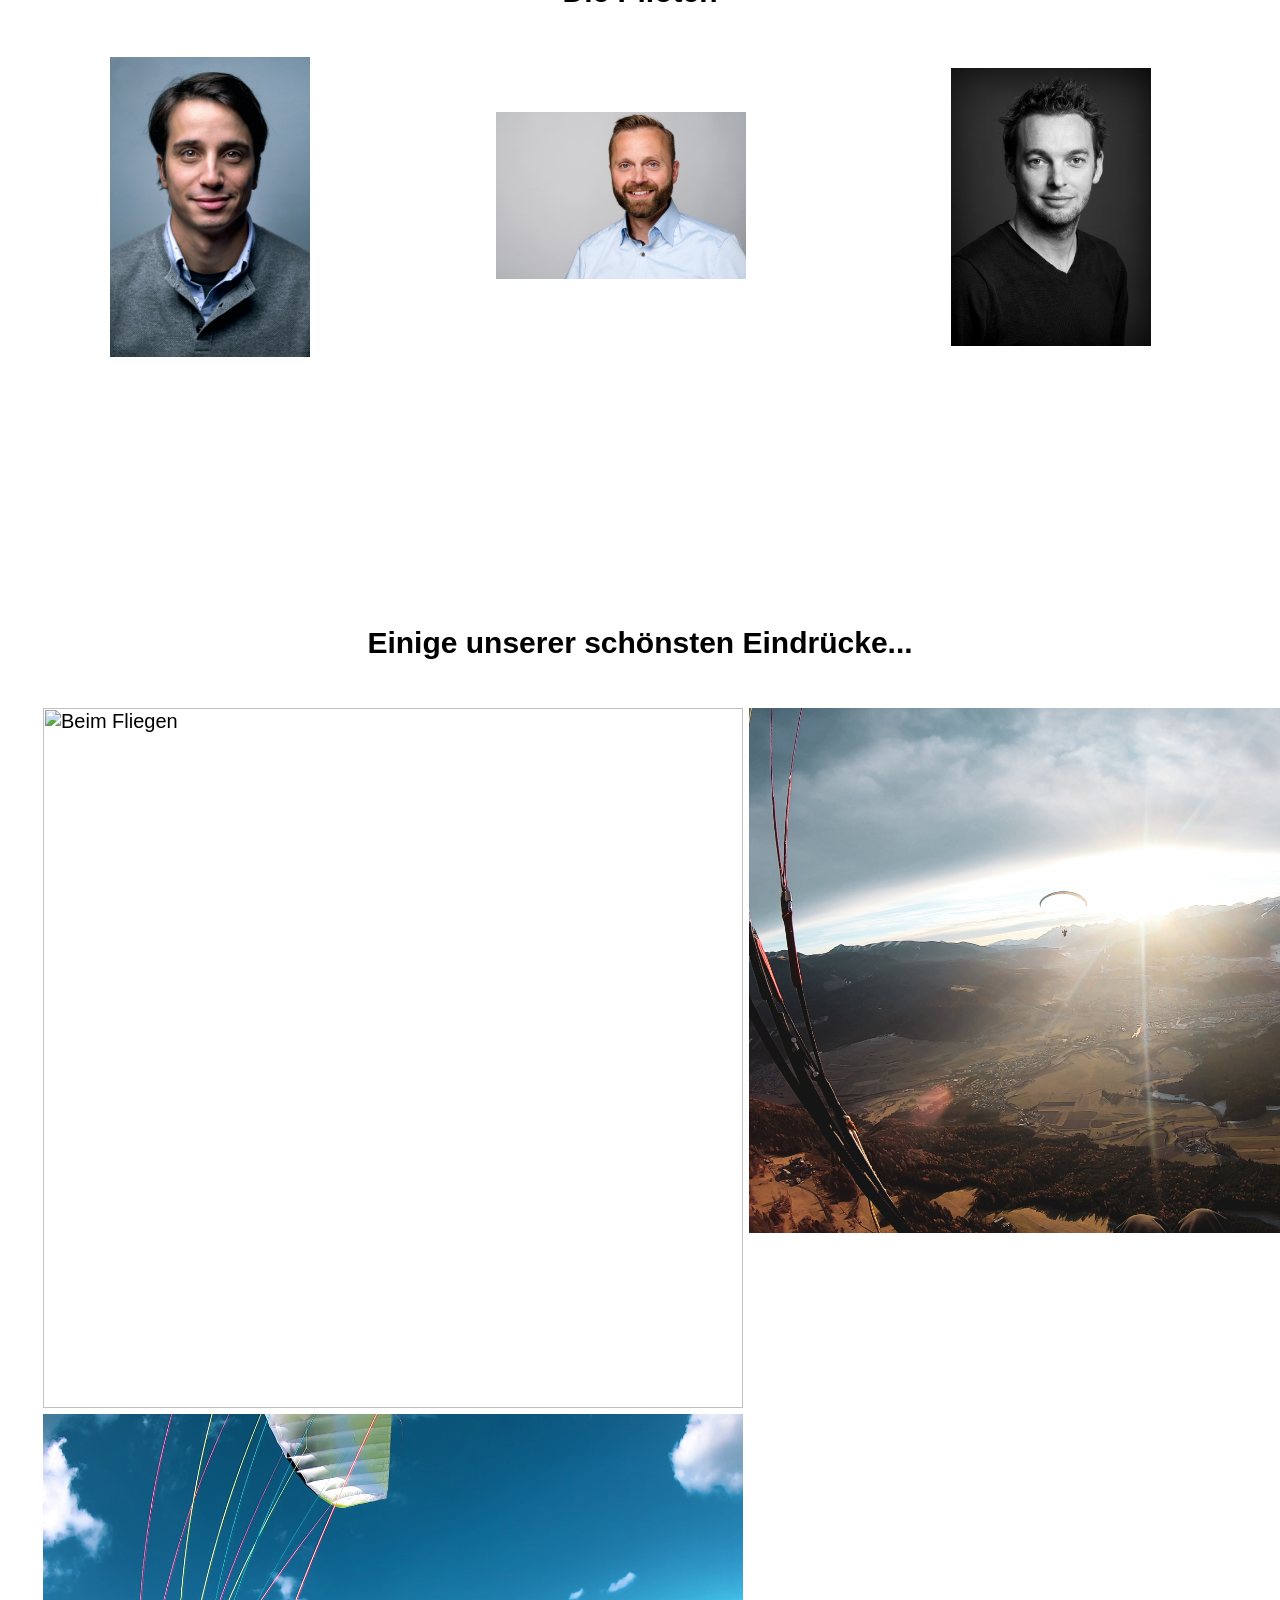
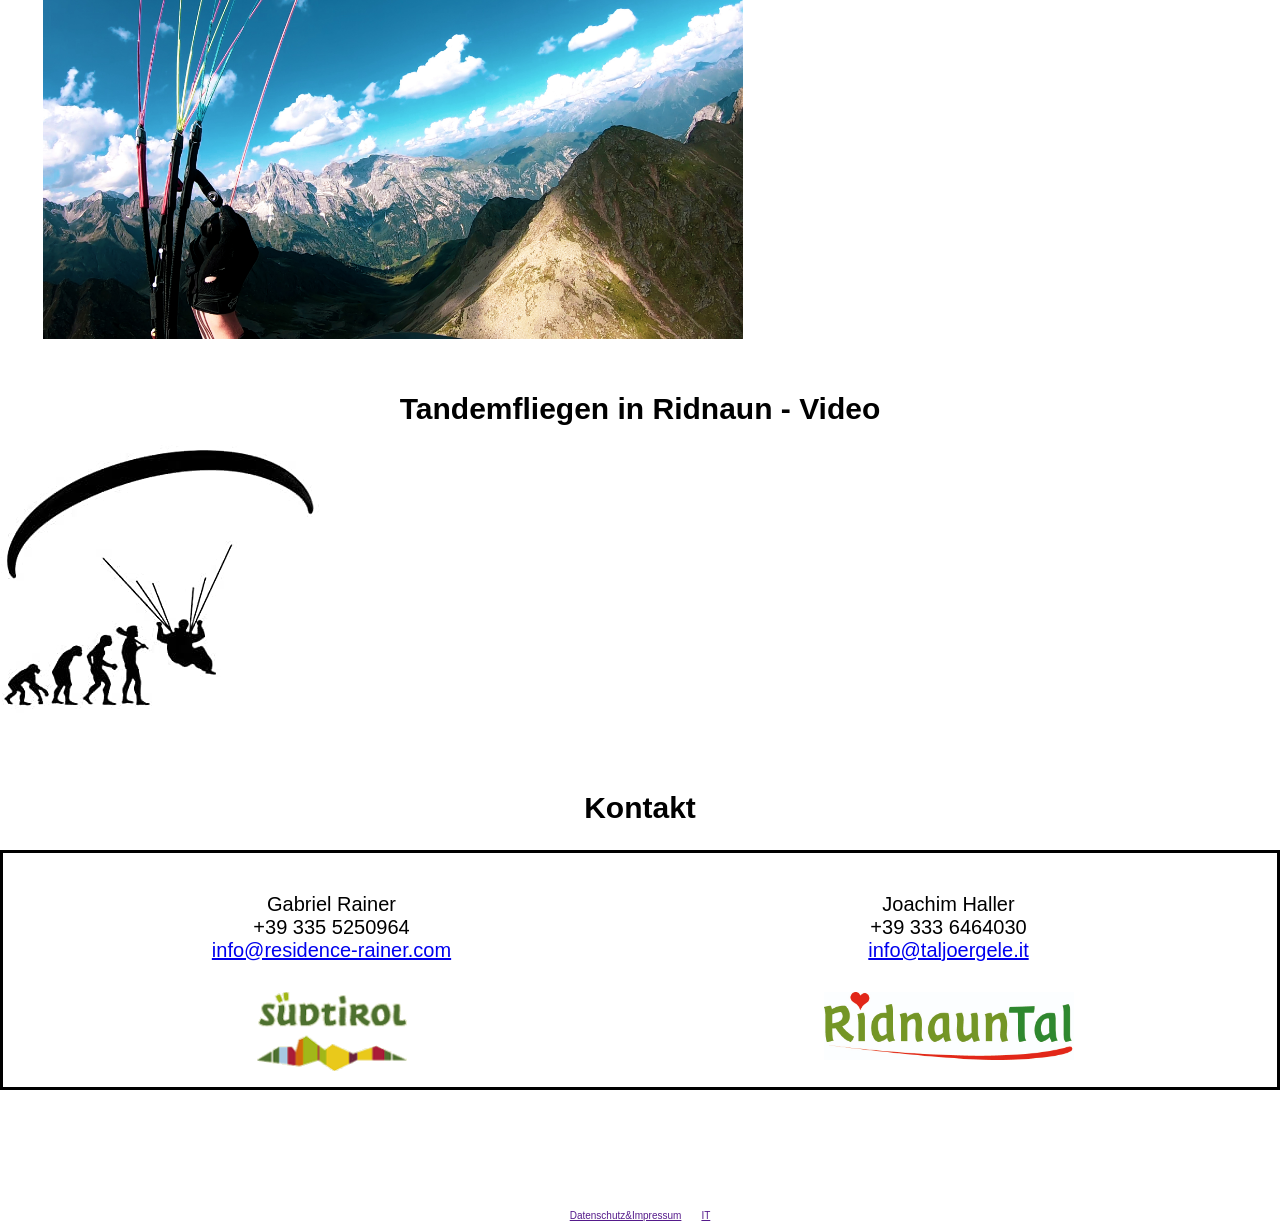
==== commit 2e046fef: "Add files via upload" ====
--- a/index.html
+++ b/index.html
@@ -7,34 +7,34 @@
     <meta name="keywords" content="tandemfliegen, ridnaun, südtirol">
     <meta name="viewport" content="width=device-width, initial-scale=1.0">
     <link rel="stylesheet" href="stylesheet.css">
+    <link rel="shortcut icon" type="image/x-icon" href="favicon.ico">
     <title>Tandemfliegen in Ridnaun</title>
 </head>
 <body>
     <header>
-        <img src="logo_try.svg" alt="Logo vom Tandemfliegen in Ridnaun" title="Logo" width=150 id="Logo">
-
-        <div id="Überschrift">
-            <h1>Tandemfliegen in Ridnaun</h1>
-            <h2>Ein Muss bei Ihrem Urlaub in Ridnaun Südtirol</h2>
-        </div>
+        <div class="gridboxheader">
+            <div id="Überschrift">
+                <h1>Tandemfliegen in Ridnaun</h1>
+                <!--<h2>Ein Muss bei Ihrem Urlaub in Ridnaun Südtirol</h2>-->
+            </div>
             <div id="flexboxmenuemitte">
                 <nav id="menueauflistung">
                     <a href="#Informationen" id="menuepunkteins">Informationen</a><br>
                     <a href="#Die Piloten" id="menuepunktzwei">Die Piloten</a><br>
-                    <a href="#Bildergalerie" id="menuepunktdrei">Bildergalerie</a><br>
+                    <a href="#Bildergalerieflexbox" id="menuepunktdrei">Bildergalerie</a><br>
                     <a href="#Videos" id="menuepunktvier">Videos</a><br>
                     <a href="#Kontakt" id="menuepunktfuenf">Kontakt</a>
                 </nav>
             </div>
+        </div>
+            
+        <div id="slide-1">
+            <img src="IMG_0038.JPG" alt=Paragleiten title="Paragleiten in Ridnaun" class="Titelbild" width=1200>
+        </div>
+
+    </header>
 
 
-        
-                <div id="slide-1">
-                    <img src="IMG_0038.JPG" alt=Paragleiten title="Paragleiten in Ridnaun" class="Titelbild" width=1200>
-                </div>
-
-
-    </header>
 
     <section>
         <h2 id="Informationen">Ein atemberaubendes Erlebnis</h2>
@@ -47,14 +47,16 @@
         </p>
     </section>
 
+
     <section id="dreigruende">
-        <ol>
+        <ul>
             <h2>Drei gute Gründe für einen Tandemflug in Ridnaun</h2>
             <li>Das Ridnauntal zählt zu den besten Fluggebieten Südtirols</li>
             <li>100% Professionalität - über 50 Jahre an Erfahrung</li>
             <li>Auf Wunsch mit Videoaufnahme - um das Erlebnis zu speichern</li>
-        </ol>
+        </ul>
     </section>
+
 
     <article>
         <h2>Die Startplätze</h2>
@@ -73,6 +75,7 @@
         </div>
     </article>
 
+
     <article>
         <h2>Ablauf</h2>
         <p id="ablauftext">Zur ausgemachten Uhrzeit treffen wir uns an unserem Treffpunkt (Hotel Schneeberg am Talende).<br> Gemeinsam fahren wir mit unserem Bus zum Startplatz.<br>
@@ -80,6 +83,7 @@
             Die Flugzeit selber beträgt ungefähr 20 Minuten, sodass wir nach ungefähr einer Stunde wieder im Tal landen.
         </p>
     </article>
+
 
     <article>
         <h2 id="Die Piloten">Die Piloten</h2>
@@ -105,51 +109,67 @@
             </div>
     </article>
 
-    <h2 id="Bildergalerie">Einige unserer schönsten Eindrücke...</h2>
+
+    <h2>Einige unserer schönsten Eindrücke...</h2>
     <article id="Bildergalerieflexbox">
-        <img src="G0011292.jpg" alt="Beim Fliegen" title="Ausblick von oben" width=700>
-        <img src="vlcsnap-2020-12-01-10h54m58s623.jpg" alt="Beim Fliegen" title="Ausblick von oben" width=700>
-        <img src="vlcsnap-2020-12-27-14h15m13s833.jpg" alt="Beim Fliegen" title="Ausblick von oben" width=700>
-        <img src="vlcsnap-2020-11-29-13h29m07s881.jpg" alt="Beim Fliegen" title="Ausblick von oben" width=700>
-        <img src="vlcsnap-2020-11-29-13h27m34s152.jpg" alt="Beim Fliegen" title="Ausblick von oben" width=700>
-        <img src="vlcsnap-2020-12-21-21h08m59s988.jpg" alt="Beim Fliegen" title="Ausblick von oben" width=700>
+        <div id="slider">
+            <figure>
+                <img src="G0011292.jpg" alt="Beim Fliegen" title="Ausblick von oben" width=700>
+                <img src="vlcsnap-2020-12-01-10h54m58s623.jpg" alt="Beim Fliegen" title="Ausblick von oben" width=700>
+                <img src="vlcsnap-2020-12-27-14h15m13s833.jpg" alt="Beim Fliegen" title="Ausblick von oben" width=700>
+                <img src="vlcsnap-2020-11-29-13h29m07s881.jpg" alt="Beim Fliegen" title="Ausblick von oben" width=700>
+                <img src="vlcsnap-2020-11-29-13h27m34s152.jpg" alt="Beim Fliegen" title="Ausblick von oben" width=700>
+                <img src="vlcsnap-2020-12-21-21h08m59s988.jpg" alt="Beim Fliegen" title="Ausblick von oben" width=700>
+            </figure>
+        </div>
     </article>
+
 
     <article id="Videos">
         <h2>Tandemfliegen in Ridnaun - Video</h2>
         <iframe width="460" height="315" src="https://www.youtube.com/embed/boU0EM0VSwQ" frameborder="0" allow="accelerometer; autoplay; clipboard-write; encrypted-media; gyroscope; picture-in-picture" allowfullscreen id="videocentered"></iframe>
     </article>
-<h2 id="Kontakt">Kontakt</h2>
-    <div id="hintergrundcontainer">
-        <section id="gridcontainer">
-            <div id="element1">
-                <p>Gabriel Rainer<br>+39 335 5250964<br><a href="mailto:info@residence-rainer.com">info@residence-rainer.com</a>
-                </p>
-            </div>
-            <div id="element2">
-                <p>Joachim Haller<br>+39 333 6464030<br><a href="mailto:info@taljoergele.it">info@taljoergele.it</a></p>
-            </div>
-            <div id="element3">
-                <img src="südtirollogo.png" alt="Logo von Südtirol" title="Logo Südtirol" width=150px>
-            </div>
-            <div id="element4">
-                <img src="Logo_ohne_eu.jpg" alt="Logo vom Ridnauntal" title="Logo Ridnauntal" width=250px>
-            </div>
-        </section>
-    </div>
+
+
+    <h2 id="Kontakt">Kontakt</h2>
+        <div id="hintergrundcontainer">
+            <section id="gridcontainer">
+                <div id="element1">
+                    <p>Gabriel Rainer<br>+39 335 5250964<br><a href="mailto:info@residence-rainer.com">info@residence-rainer.com</a>
+                    </p>
+                </div>
+                <div id="element2">
+                    <p>Joachim Haller<br>+39 333 6464030<br><a href="mailto:info@taljoergele.it">info@taljoergele.it</a></p>
+                </div>
+                <div id="element3">
+                    <img src="südtirollogo.png" alt="Logo von Südtirol" title="Logo Südtirol" width=150px>
+                </div>
+                <div id="element4">
+                    <img src="Logo_ohne_eu.jpg" alt="Logo vom Ridnauntal" title="Logo Ridnauntal" width=250px>
+                </div>
+            </section>
+        </div>
     
+
     <!--<link rel="stylesheet" href="https://maxcdn.bootstrapcdn.com/font-awesome/4.5.0/css/font-awesome.min.css">-->
     <a href="https://api.whatsapp.com/send?phone=00393355250964&text=Hallo, wann möchtest du deinen Tandemflug buchen?" class="float" id="whatsapp" target="_blank">Whats<br>app
     <i class="fa fa-whatsapp my-float"></i>
     </a>
 
+
     <!--Footerbild, vielleicht später nochmal versuchen
     <div id="footerbild">Das ist mein Hintergrund im Footer<br>Hier sollte das Bild sein<br>hoffentlich<br>jetzt<br>sichtbar</div>
     -->
+
+
     <a href="#Überschrift"><img src="top.png" title="to the top" id="tothetop" height=50px widht=50px></a>
+
+
     <div id="minilinks">
         <a href="" id="datenschutzlink">Datenschutz&ampImpressum</a>
         <a href="" id="sprache">IT</a>
     </div>
+
+
 </body>
-</html>
+</html>
--- a/stylesheet.css
+++ b/stylesheet.css
@@ -1,4 +1,4 @@
-/******************STANDARD-ÄNDERUNGEN***************/
+/******************BASICS***************/
 body {
     font-size: 20px;
     background: white;
@@ -15,6 +15,10 @@
 h2 {
     font-size: 1.5em;
 }
+img {
+    border: solid white;
+    max-width: 100%;
+}
 
 /*********************LOGO*************/
 #Logo {
@@ -24,7 +28,7 @@
 }
 @media (max-width: 70em) {
     #Logo {
-        overflow: hidden;
+        display: none;
     }
 }
 
@@ -36,7 +40,6 @@
 }
 .Titelbild {
     object-fit: cover;
-    position: relative;
     max-width: 100%;
     max-height: 80%;
     animation: fadein 0.25s ease-in;
@@ -47,15 +50,48 @@
       100% {transform:scale(1)}
   }
 
-/******************************/
-
+/*************HEADER*****************/
+.gridboxheader {
+    display: grid;
+    grid-template-columns: 10% 10% 10% 10% 10% 10% 10% 10% 10% 10%;
+    grid-template-rows: 100%;
+    background-color: #4CAF50;
+    position: fixed;
+    width: 100%;
+}
 
 #Überschrift {
+    grid-column: 1 / 5;
+    grid-row: 1;
     background-color: #4CAF50;
 }
 
-
+@media (max-width: 70em) {
+    .gridboxheader {
+        display: flex;
+        justify-content: center;
+        align-items: center;
+        flex-flow: row;
+        position: static;
+    }
+}
 /**********MENÜ**************/
+
+
+#flexboxmenuemitte {
+    grid-column: 5 / 11;
+    grid-row: 1;
+    display: flex;
+    justify-content: flex-end;
+    flex-flow: row;
+    align-items: center;
+}
+nav {
+    display: flex;
+    justify-content: center;
+    flex-flow: row;
+    background-color: #4CAF50;
+}
 #menueauflistung a {
     color: black;
     padding: 12px 16px;
@@ -64,24 +100,14 @@
     transform:scale(1.2);
     color: white;
 }
-#flexboxmenuemitte {
-    display: flex;
-    justify-content: center;
-}
-nav {
-    position: fixed;
-    font-size: 20px;
-    color: white;
-    display: flex;
-    flex-flow: row wrap;
-    justify-content: center;
-    background-color: #4CAF50;
-    padding: 20px 20px 20px 20px;
-    margin-top: 500px;
-}
-/************************/
-
-
+@media (max-width: 70em) {
+    #flexboxmenuemitte {
+        display: none;
+    }
+}
+
+
+/*****************EINLEITUNG********************/
 #Einleitung {
     background-image: url("paragleiter.png");
     background-color: white;
@@ -106,20 +132,19 @@
     background-repeat: no-repeat;
     background-size: cover;
 }
-ol {
-    list-style-type: upper-roman;
+ul {
     list-style-position: inside;
     text-align: center;
     color: white;
     padding-top:1em;
 }
-ol li {
+ul li {
     padding: 2em;
     font-size: 1.3em;
 }
 
 
-
+/**************STARTPLÄTZE**************/
 #startplatzeins {
     display: flex;
     flex-direction: row;
@@ -161,12 +186,13 @@
 }
 
 
-
+/*******************ABLAUF***************/
 #ablauftext {
     text-align: center;
 }
 
 
+/****************PILOTEN***************/
 @media (max-width: 70em) {
     #flexboxpiloten {
         flex-flow: row wrap;
@@ -217,20 +243,46 @@
     text-align: center;
     border-left: solid white 1px;
 }
-img {
-    border: solid white;
-    max-width: 100%;
-}
-
-
-
+
+
+
+/******************BILDERGALERIE***************/
 #Bildergalerieflexbox {
     display: flex;
-    flex-flow: row wrap;
+    flex-flow: row;
     justify-content: space-evenly;
     align-items: center;
     margin-bottom: 50px;
 }
+
+
+
+
+@keyframes slidy {
+    0% { left: 0%; }
+    20% { left: 0%; }
+    25% { left: -20%; }
+    45% { left: -20%; }
+    50% { left: -50%; }
+    70% { left: -50%; }
+    75% { left: -80%; }
+    95% { left: -80%; }
+    100% { left: -100%; }
+    }
+    
+    div#slider { 
+    overflow: hidden; 
+    }
+    div#slider img {
+    float: left; 
+    }
+    div#slider figure {
+    position: relative;
+    width: 300%;
+    animation: 30s slidy infinite; 
+    }
+
+
 
 
 
@@ -255,10 +307,15 @@
 }
 
 
+
 #tothetop {
     position: fixed; bottom: 10px; right: 11px;
 }
 
+
+
+
+/******************WHATSAPP-BUTTON**************/
 .float{
 	position:fixed;
 	width:100px;
@@ -288,6 +345,9 @@
     transform: scale(1.05);
 }
 
+
+
+/***************FOOTER********************/
 #gridcontainer {
     display: grid;
     grid-template-columns: 50% 50%;
@@ -314,6 +374,8 @@
         grid-row: 2;
     }
 
+
+/******************DATENSCHUTZ&IMPRESSUM&SPRACHE******************/    
 #minilinks {
     display: flex;
     justify-content: center;
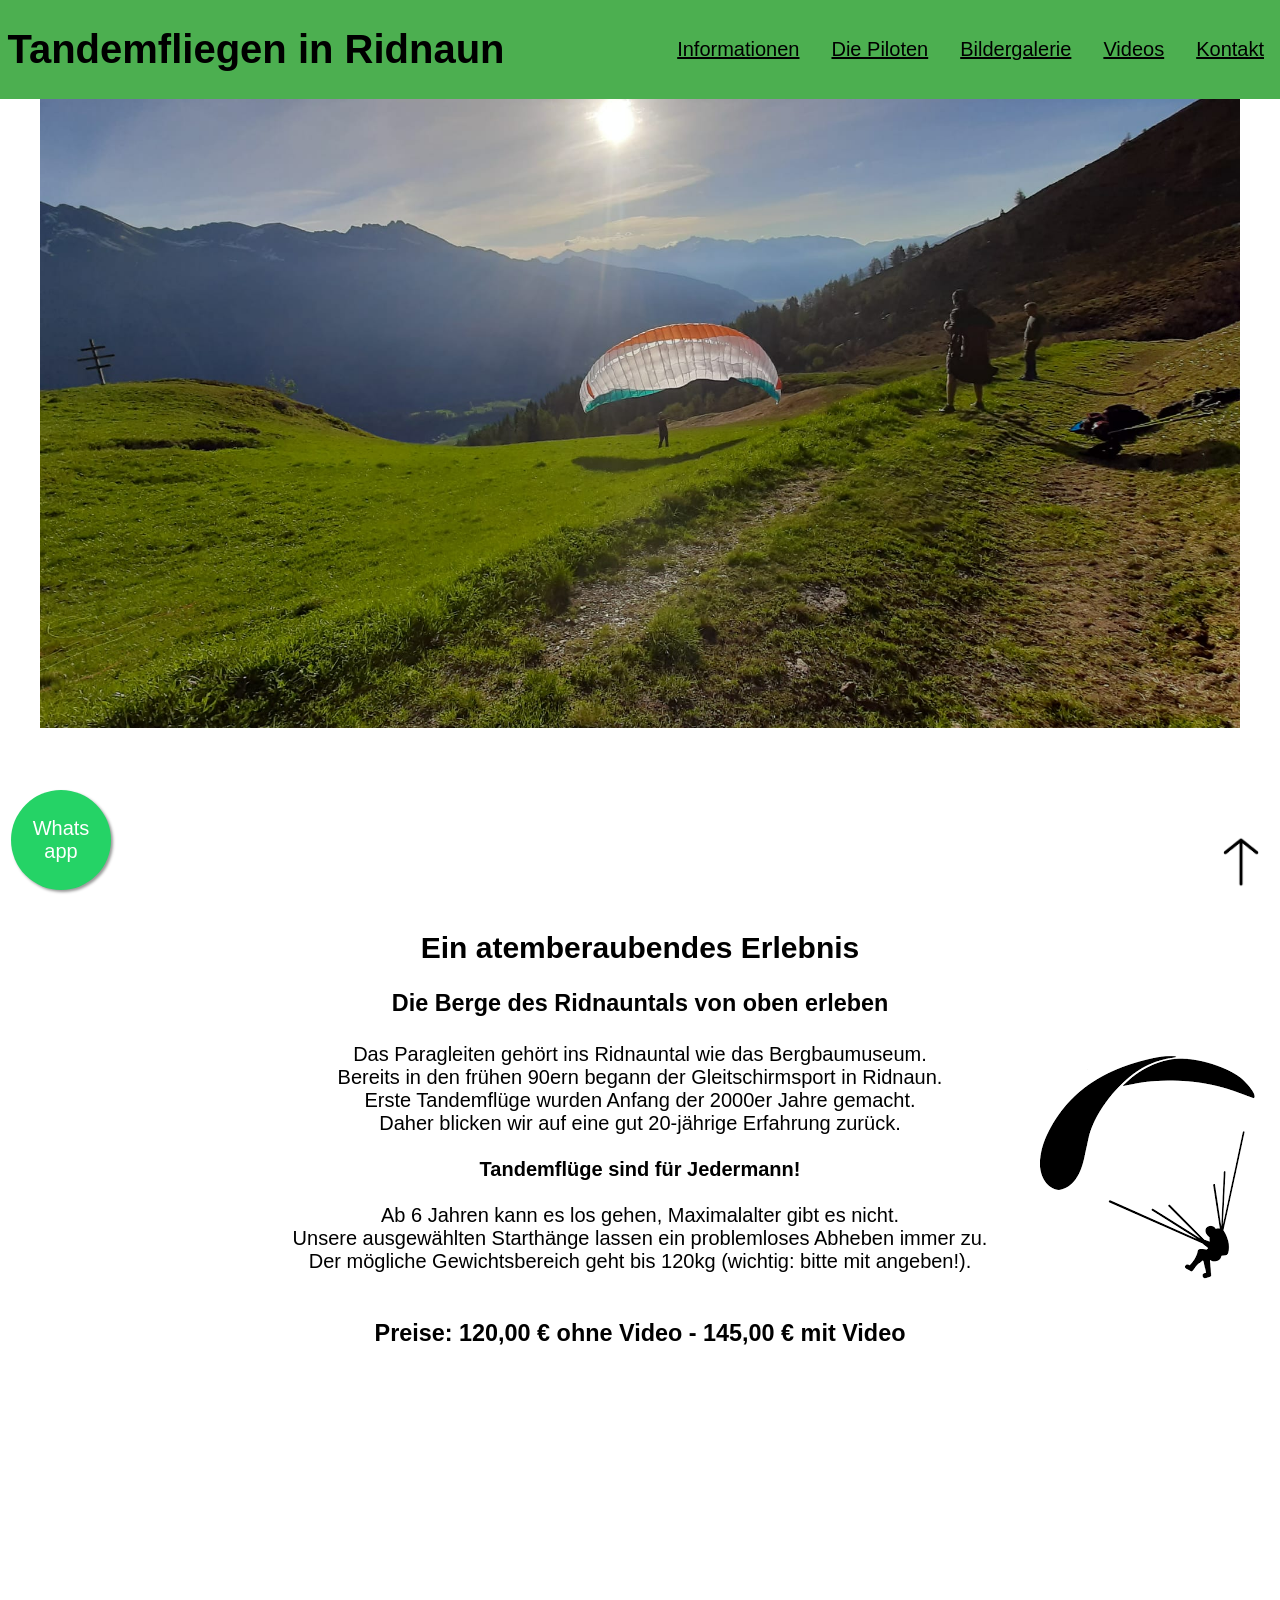
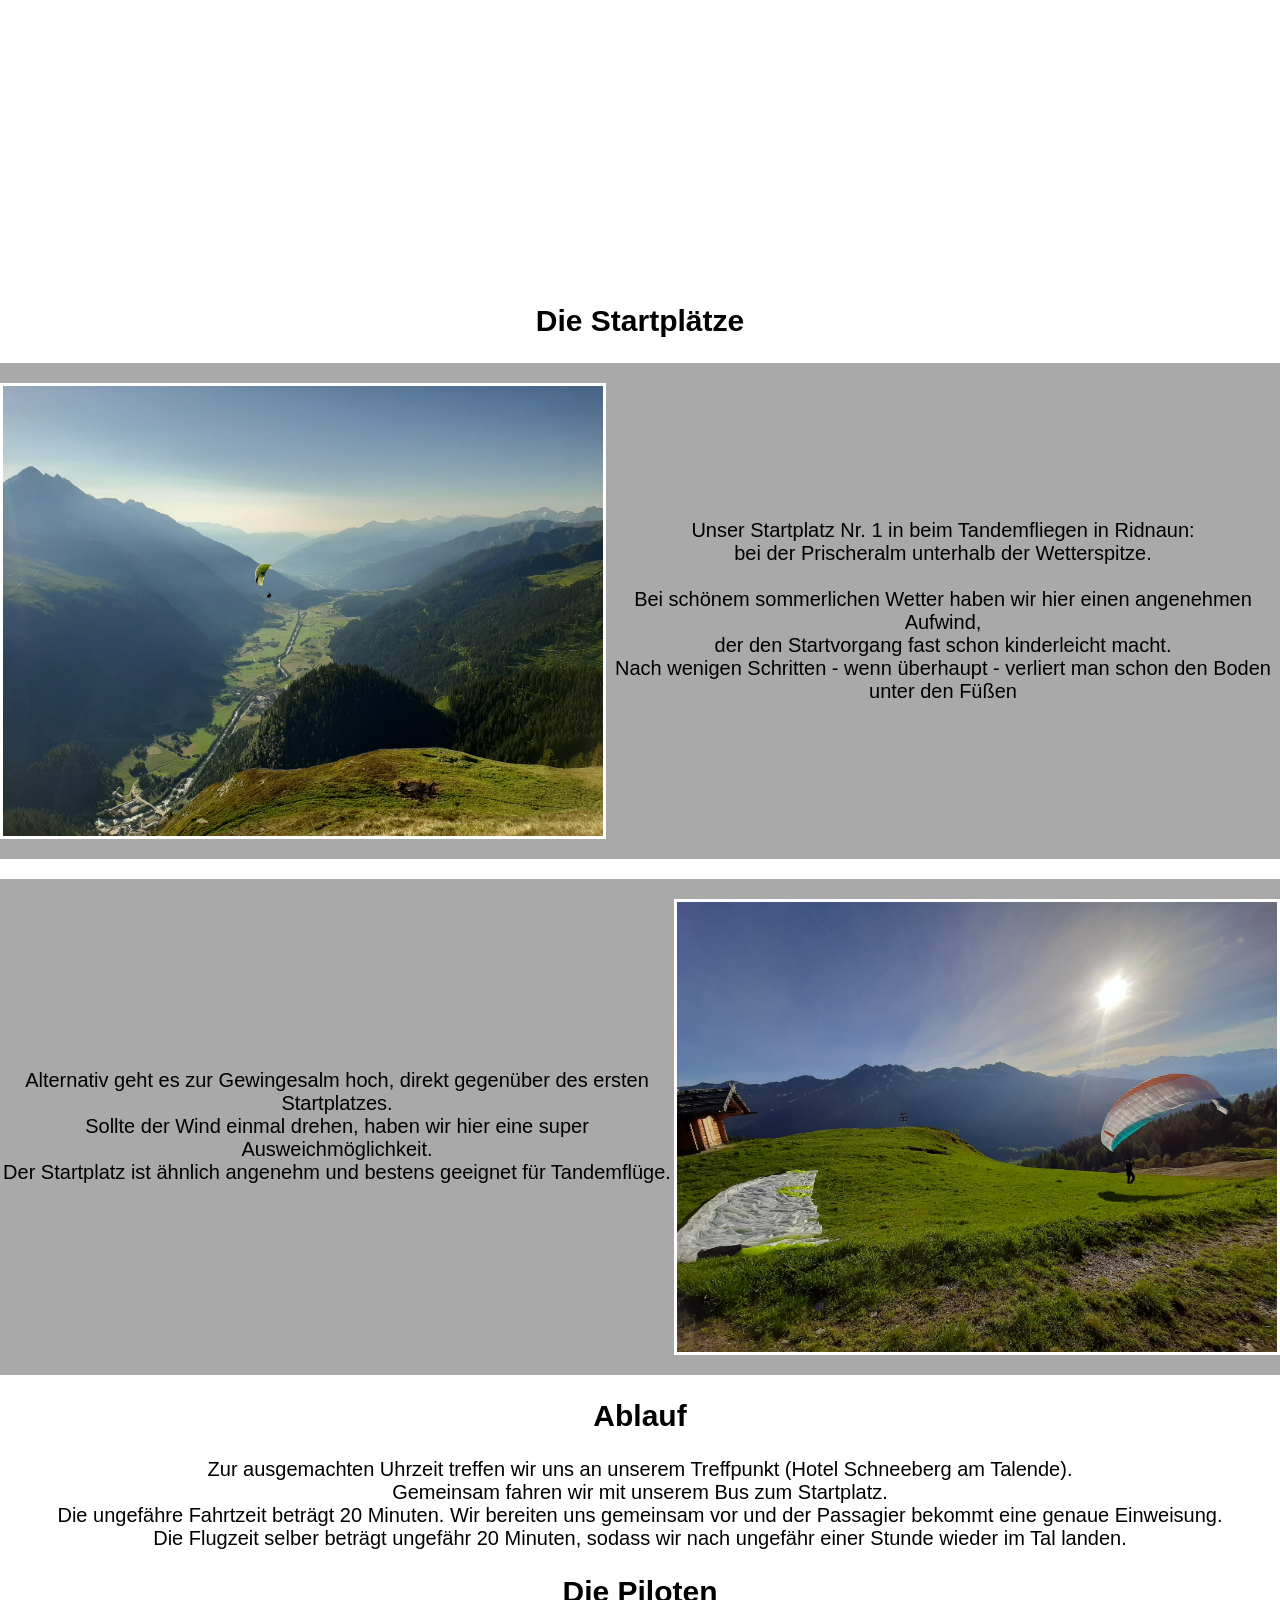
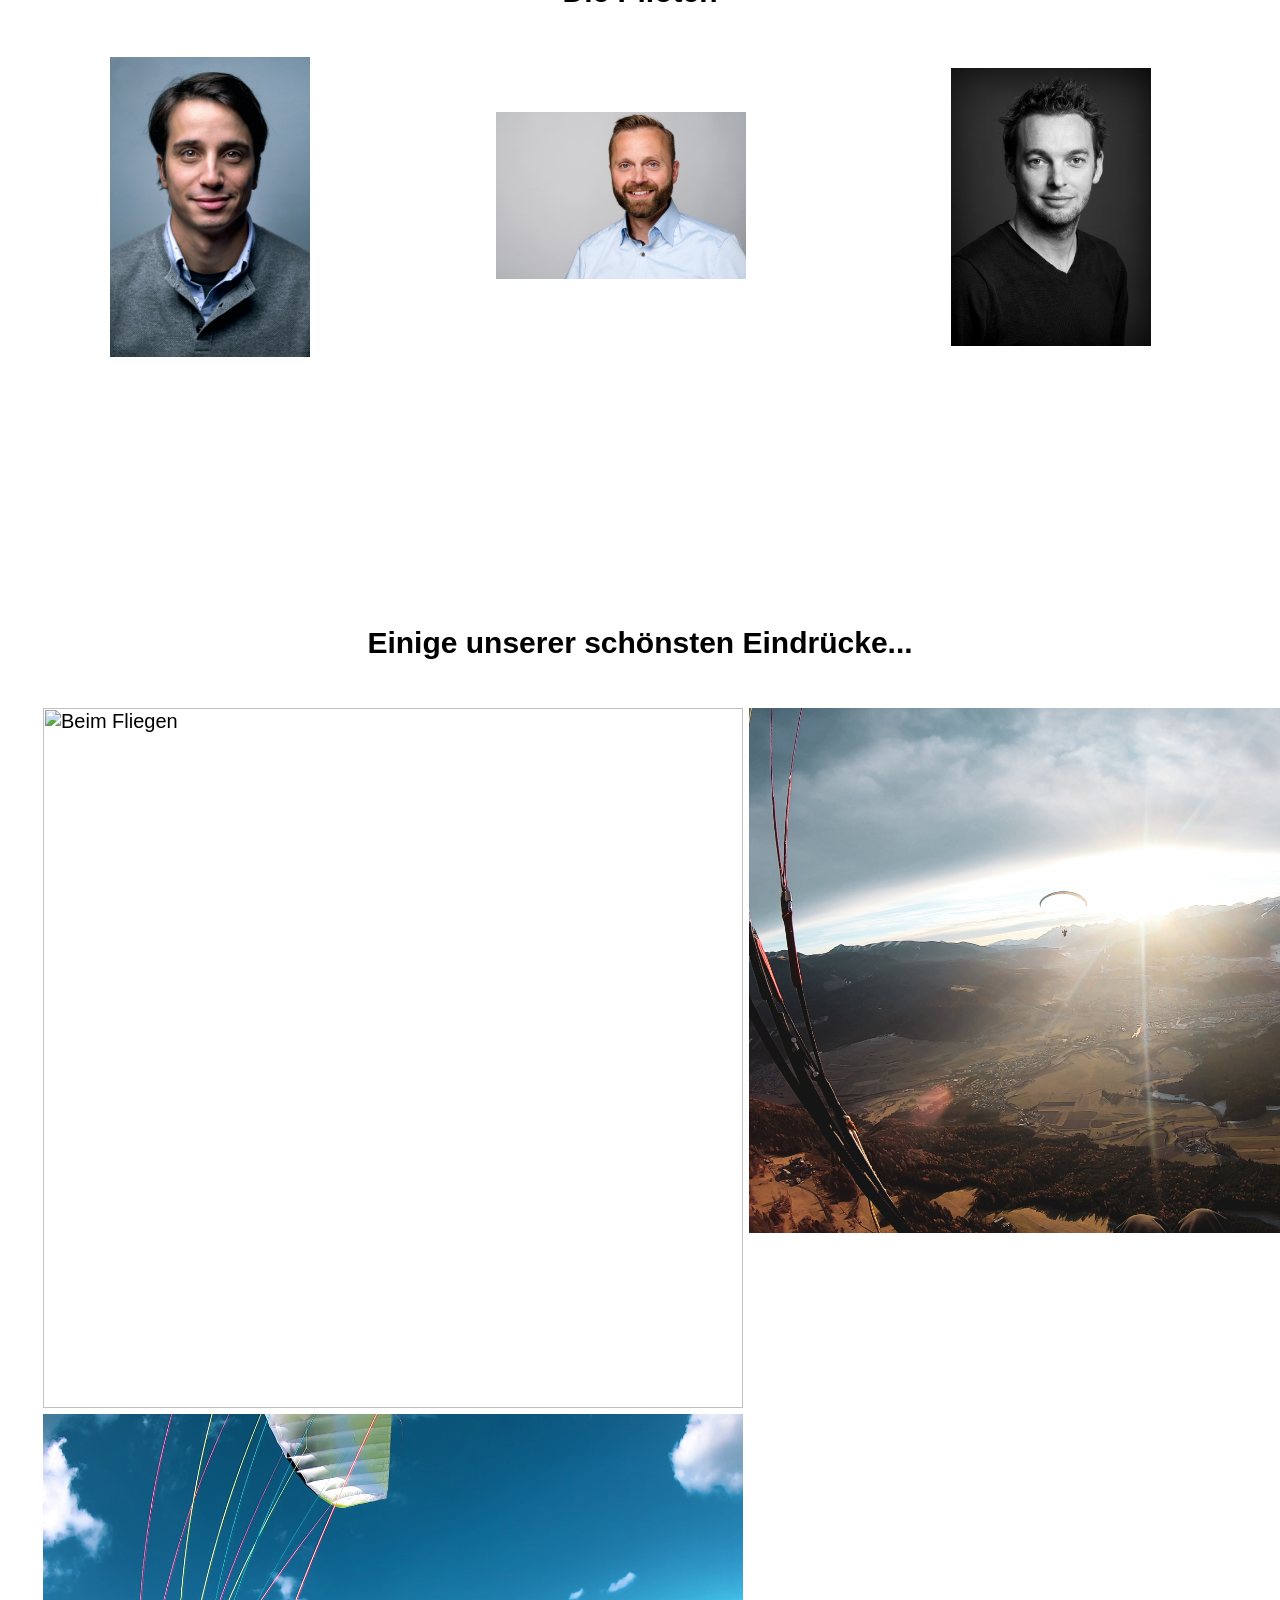
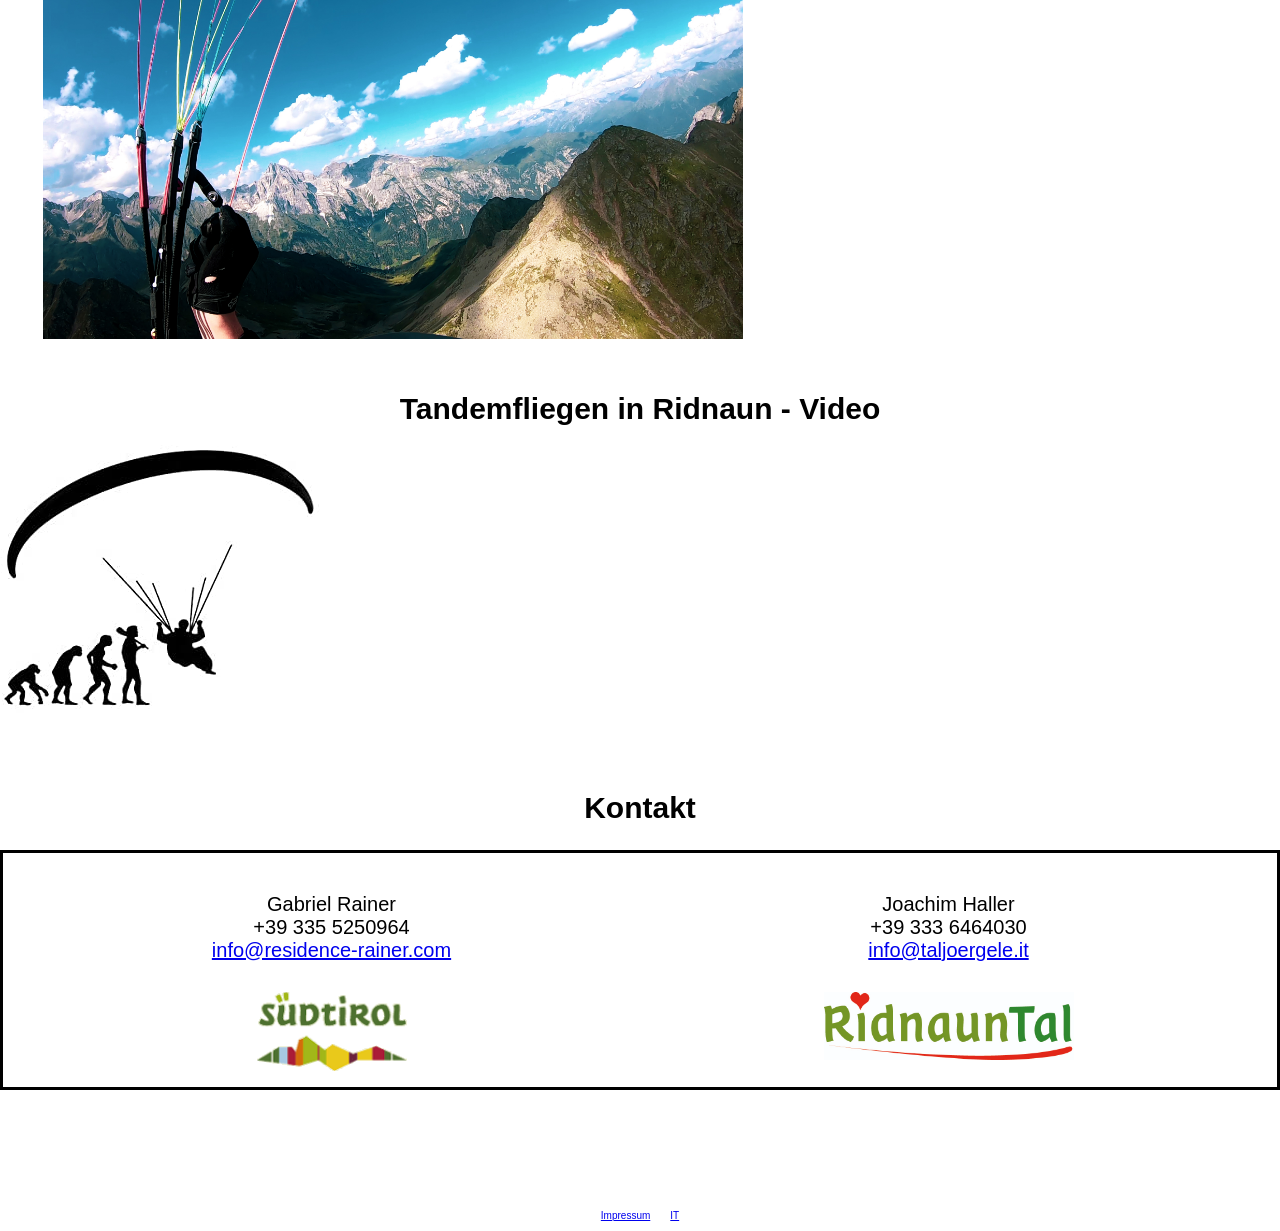
==== commit 86efada7: "Add files via upload" ====
--- a/index.html
+++ b/index.html
@@ -166,8 +166,8 @@
 
 
     <div id="minilinks">
-        <a href="" id="datenschutzlink">Datenschutz&ampImpressum</a>
-        <a href="" id="sprache">IT</a>
+        <a href="Impressum.html" id="datenschutzlink">Impressum</a>
+        <a href="it.html" id="sprache">IT</a>
     </div>
 
 
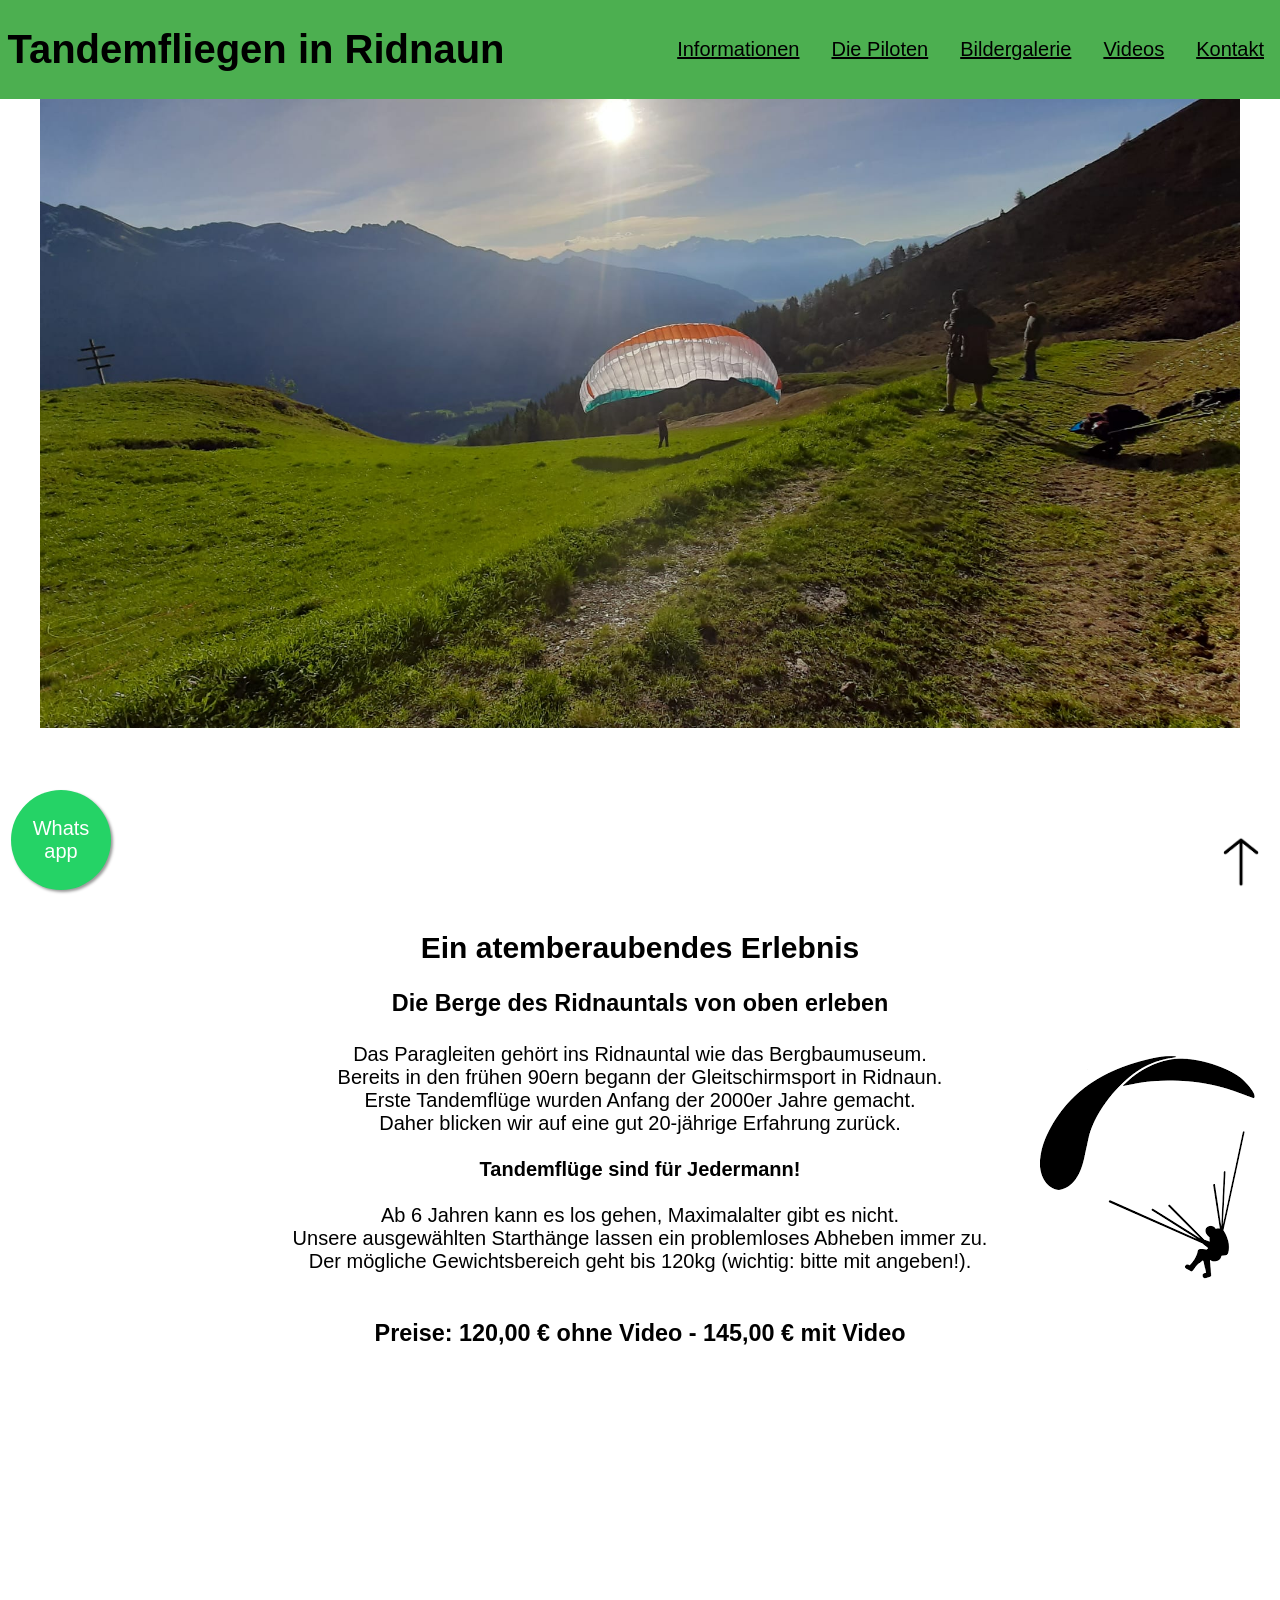
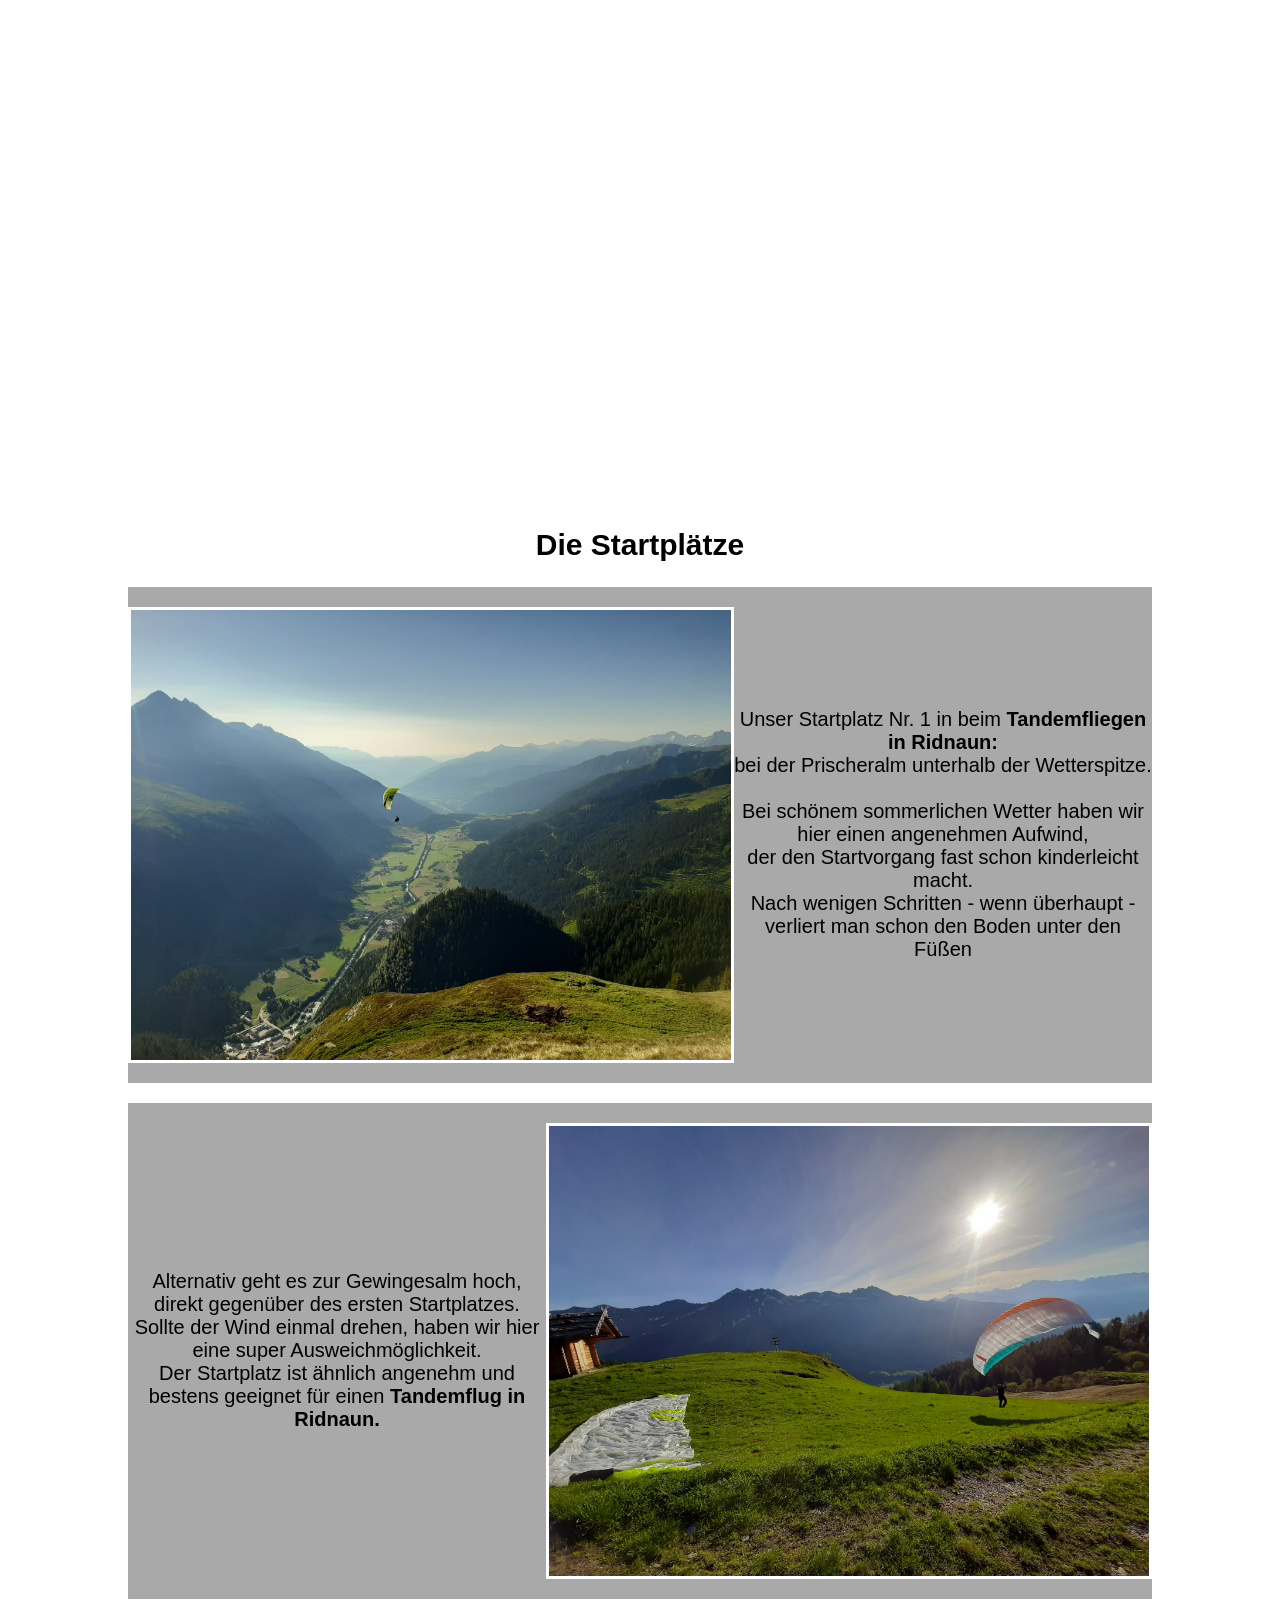
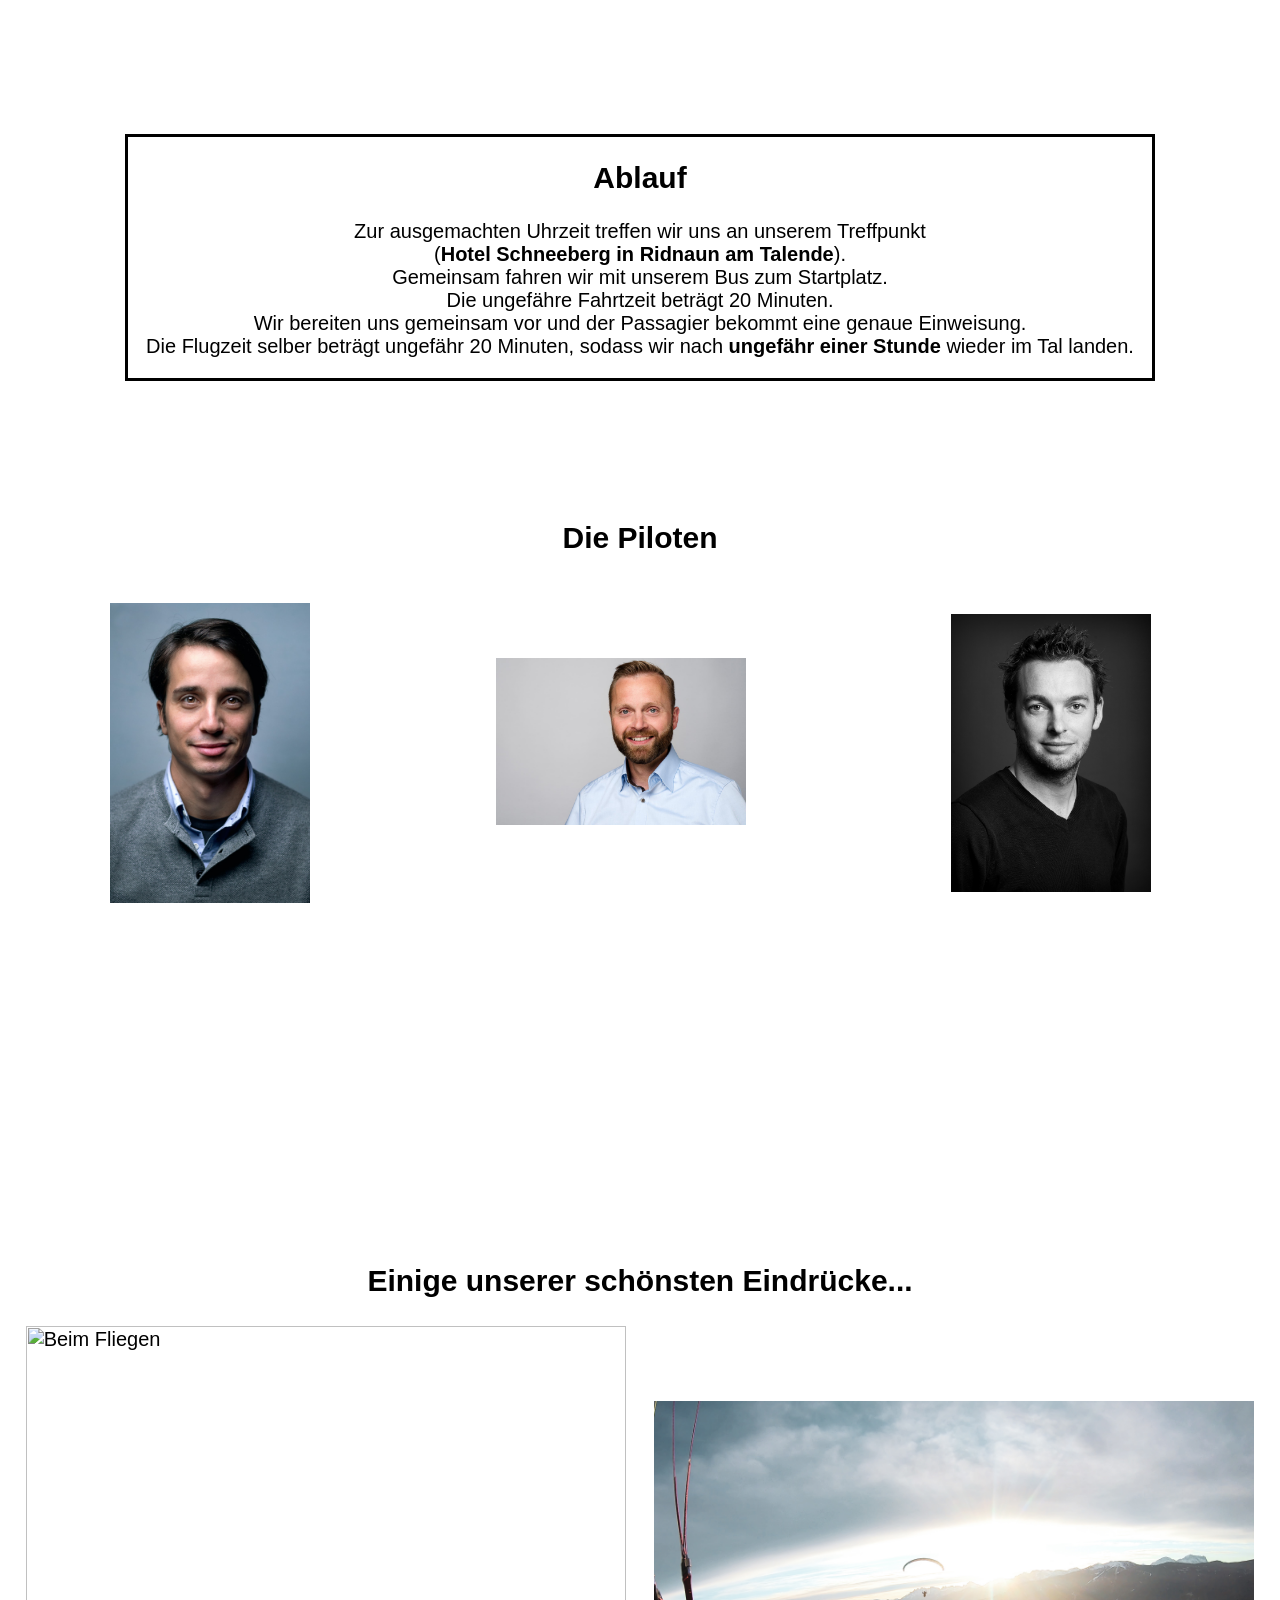
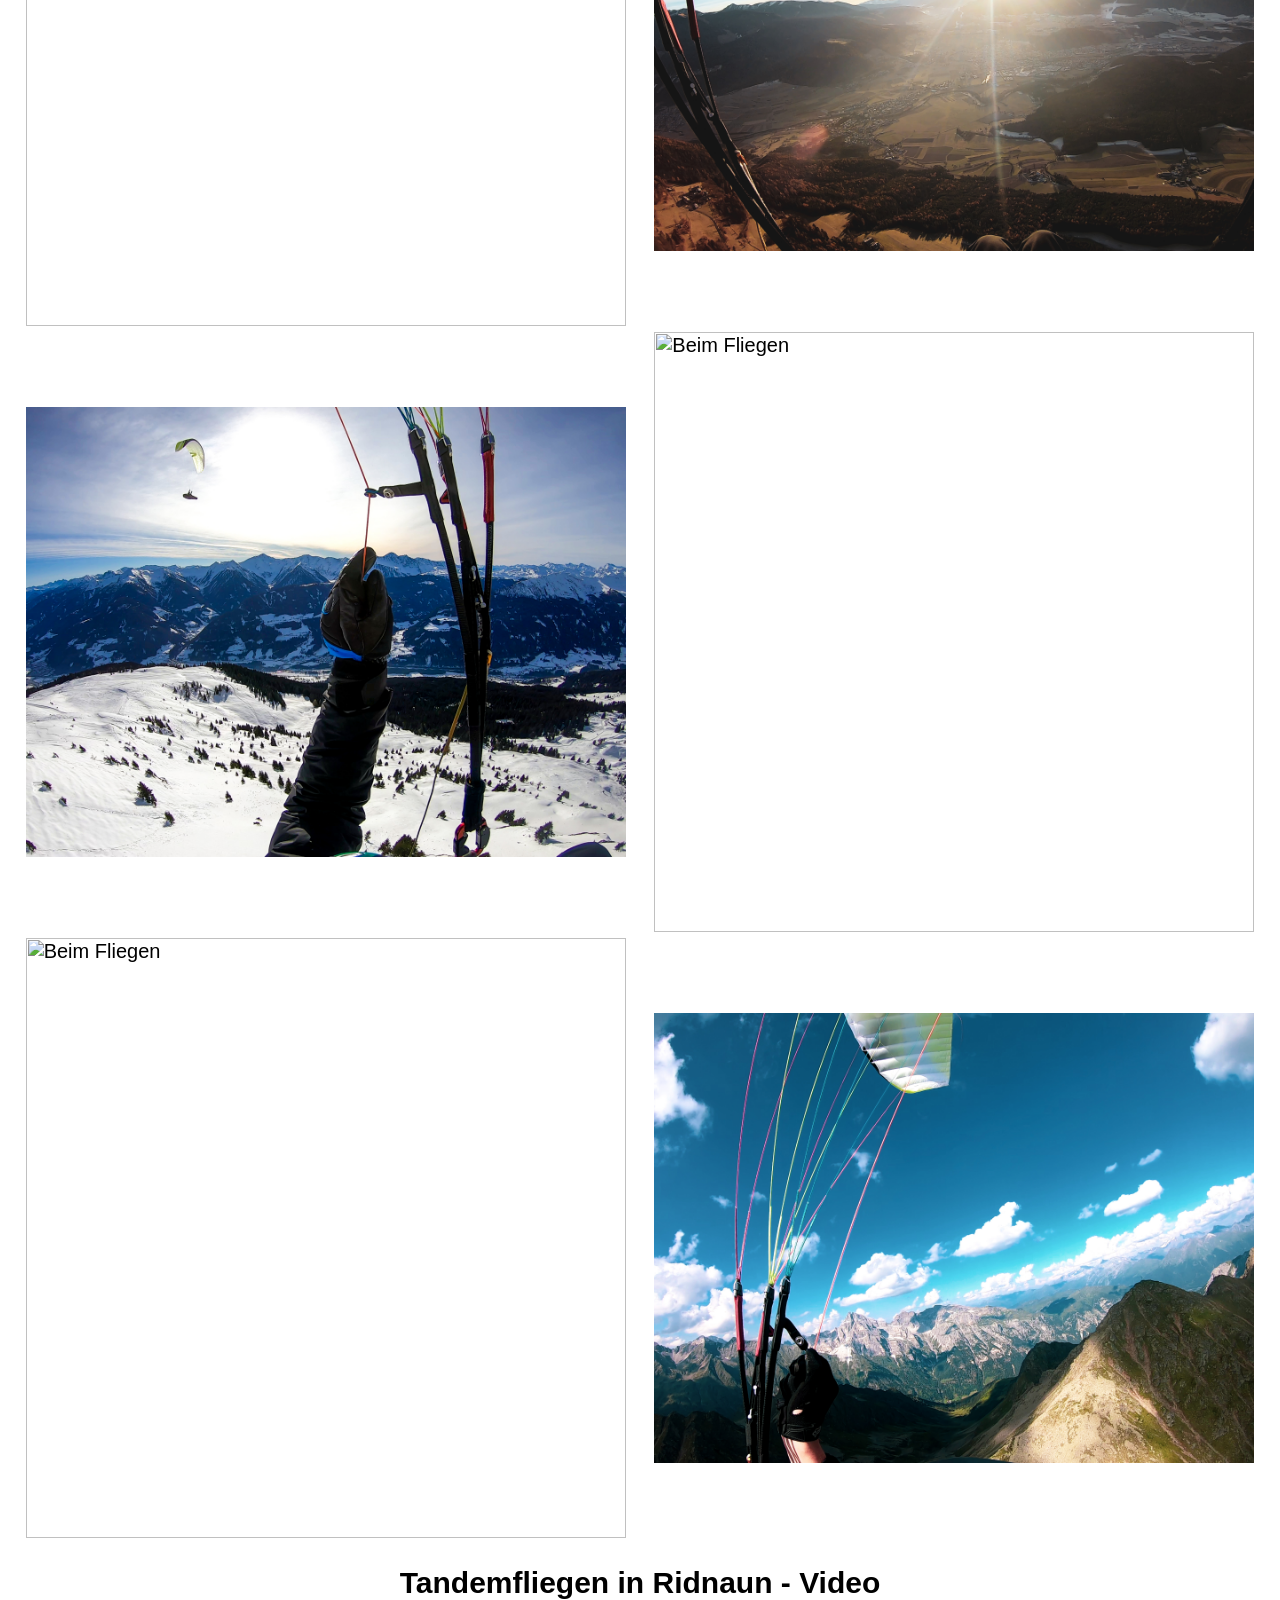
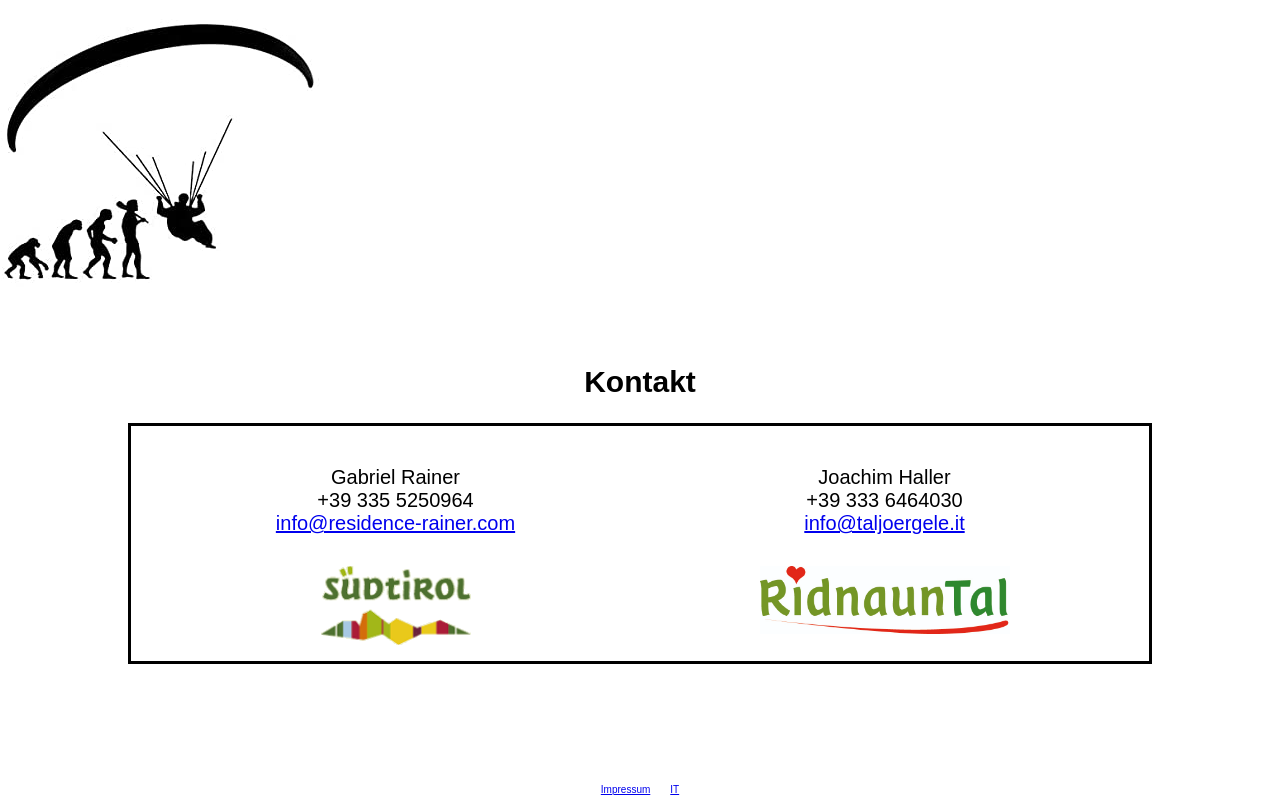
==== commit 8c9a8dbc: "Add files via upload" ====
--- a/index.html
+++ b/index.html
@@ -43,7 +43,7 @@
             Erste Tandemflüge wurden Anfang der 2000er Jahre gemacht.<br> Daher blicken wir auf eine gut 20-jährige Erfahrung zurück.<br><br>
             <b>Tandemflüge sind für Jedermann!</b><br><br> Ab 6 Jahren kann es los gehen, Maximalalter gibt es nicht.<br>Unsere ausgewählten Starthänge lassen ein problemloses Abheben immer zu.<br>
             Der mögliche Gewichtsbereich geht bis 120kg (wichtig: bitte mit angeben!).
-            <h3>Preise: 120,00 € ohne Video - 145,00 € mit Video</h3>
+            <h3>Preise: 120,00 € ohne Video - 145,00 € mit Video</h3><br><br><br><br>
         </p>
     </section>
 
@@ -57,34 +57,47 @@
         </ul>
     </section>
 
-
+    <br>
+    <br>
+    <br>
+    <br>
     <article>
         <h2>Die Startplätze</h2>
-        <div id="startplatzeins">
-            <img src="image00001.jpeg" alt=Startplatz title="Startplatz Nr. 1 beim Tandemfliegen in Ridnaun" width=600>
-                <p id="textstartplatzeins">Unser Startplatz Nr. 1 in beim Tandemfliegen in Ridnaun:<br> bei der Prischeralm unterhalb der Wetterspitze.<br><br>
-                        Bei schönem sommerlichen Wetter haben wir hier einen angenehmen Aufwind,<br> der den Startvorgang fast schon kinderleicht macht.<br>
-                        Nach wenigen Schritten - wenn überhaupt - verliert man schon den Boden unter den Füßen
+        <div id="centered">
+            <div id="startplatzeins">
+                <img src="image00001.jpeg" alt=Startplatz title="Startplatz Nr. 1 beim Tandemfliegen in Ridnaun" width=600>
+                    <p id="textstartplatzeins">Unser Startplatz Nr. 1 in beim <b>Tandemfliegen in Ridnaun:</b><br> bei der Prischeralm unterhalb der Wetterspitze.<br><br>
+                            Bei schönem sommerlichen Wetter haben wir hier einen angenehmen Aufwind,<br> der den Startvorgang fast schon kinderleicht macht.<br>
+                            Nach wenigen Schritten - wenn überhaupt - verliert man schon den Boden unter den Füßen
+                    </p>
+            </div>
+            <div id="startplatzzwei">
+                <p id="textstartplatzzwei">Alternativ geht es zur Gewingesalm hoch, direkt gegenüber des ersten Startplatzes.<br> Sollte der Wind einmal drehen, haben wir hier eine super Ausweichmöglichkeit.<br>
+                        Der Startplatz ist ähnlich angenehm und bestens geeignet für einen <b>Tandemflug in Ridnaun.</b>
                 </p>
-        </div>
-        <div id="startplatzzwei">
-            <p id="textstartplatzzwei">Alternativ geht es zur Gewingesalm hoch, direkt gegenüber des ersten Startplatzes.<br> Sollte der Wind einmal drehen, haben wir hier eine super Ausweichmöglichkeit.<br>
-                    Der Startplatz ist ähnlich angenehm und bestens geeignet für Tandemflüge.
-            </p>
-            <img src="IMG_0042.JPG" alt=Startplatz title="Startplatz Nr. 2 beim Tandemfliegen in Ridnaun" width=600>
+                <img src="IMG_0042.JPG" alt=Startplatz title="Startplatz Nr. 2 beim Tandemfliegen in Ridnaun" width=600>
+            </div>
         </div>
     </article>
 
-
-    <article>
+    <br>
+    <br>
+    <br>
+    <br>
+    <br>
+    <article id="ablauf">
         <h2>Ablauf</h2>
-        <p id="ablauftext">Zur ausgemachten Uhrzeit treffen wir uns an unserem Treffpunkt (Hotel Schneeberg am Talende).<br> Gemeinsam fahren wir mit unserem Bus zum Startplatz.<br>
-            Die ungefähre Fahrtzeit beträgt 20 Minuten. Wir bereiten uns gemeinsam vor und der Passagier bekommt eine genaue Einweisung.<br>
-            Die Flugzeit selber beträgt ungefähr 20 Minuten, sodass wir nach ungefähr einer Stunde wieder im Tal landen.
+        <p id="ablauftext">Zur ausgemachten Uhrzeit treffen wir uns an unserem Treffpunkt <br>(<b>Hotel Schneeberg in Ridnaun am Talende</b>).<br> Gemeinsam fahren wir mit unserem Bus zum Startplatz.<br>
+            Die ungefähre Fahrtzeit beträgt 20 Minuten. <br>Wir bereiten uns gemeinsam vor und der Passagier bekommt eine genaue Einweisung.<br>
+            Die Flugzeit selber beträgt ungefähr 20 Minuten, sodass wir nach <b>ungefähr einer Stunde</b> wieder im Tal landen.
         </p>
     </article>
 
-
+    <br>
+    <br>
+    <br>
+    <br>
+    <br>
     <article>
         <h2 id="Die Piloten">Die Piloten</h2>
             <div id="flexboxpiloten">
@@ -109,20 +122,22 @@
             </div>
     </article>
 
-
+<br>
+<br>
+<br>
+<br>
     <h2>Einige unserer schönsten Eindrücke...</h2>
-    <article id="Bildergalerieflexbox">
-        <div id="slider">
-            <figure>
-                <img src="G0011292.jpg" alt="Beim Fliegen" title="Ausblick von oben" width=700>
-                <img src="vlcsnap-2020-12-01-10h54m58s623.jpg" alt="Beim Fliegen" title="Ausblick von oben" width=700>
-                <img src="vlcsnap-2020-12-27-14h15m13s833.jpg" alt="Beim Fliegen" title="Ausblick von oben" width=700>
-                <img src="vlcsnap-2020-11-29-13h29m07s881.jpg" alt="Beim Fliegen" title="Ausblick von oben" width=700>
-                <img src="vlcsnap-2020-11-29-13h27m34s152.jpg" alt="Beim Fliegen" title="Ausblick von oben" width=700>
-                <img src="vlcsnap-2020-12-21-21h08m59s988.jpg" alt="Beim Fliegen" title="Ausblick von oben" width=700>
-            </figure>
-        </div>
-    </article>
+    <div id="bildergaleriebox">
+        <article id="Bildergalerieflexbox">
+                    <img src="G0011292.jpg" alt="Beim Fliegen" title="Ausblick von oben" width=600>
+                    <img src="vlcsnap-2020-12-01-10h54m58s623.jpg" alt="Beim Fliegen" title="Ausblick von oben" width=600>
+                    <img src="vlcsnap-2020-12-27-14h15m13s833.jpg" alt="Beim Fliegen" title="Ausblick von oben" width=600>
+                    <img src="vlcsnap-2020-11-29-13h29m07s881.jpg" alt="Beim Fliegen" title="Ausblick von oben" width=600>
+                    <img src="vlcsnap-2020-11-29-13h27m34s152.jpg" alt="Beim Fliegen" title="Ausblick von oben" width=600>
+                    <img src="vlcsnap-2020-12-21-21h08m59s988.jpg" alt="Beim Fliegen" title="Ausblick von oben" width=600>
+        </article>
+    </div>
+    
 
 
     <article id="Videos">
@@ -152,7 +167,7 @@
     
 
     <!--<link rel="stylesheet" href="https://maxcdn.bootstrapcdn.com/font-awesome/4.5.0/css/font-awesome.min.css">-->
-    <a href="https://api.whatsapp.com/send?phone=00393355250964&text=Hallo, wann möchtest du deinen Tandemflug buchen?" class="float" id="whatsapp" target="_blank">Whats<br>app
+    <a href="https://wa.me/+393355250964" class="float" id="whatsapp" target="_blank">Whats<br>app
     <i class="fa fa-whatsapp my-float"></i>
     </a>
 
--- a/stylesheet.css
+++ b/stylesheet.css
@@ -1,4 +1,7 @@
 /******************BASICS***************/
+html {
+    scroll-behavior: smooth;
+  }
 body {
     font-size: 20px;
     background: white;
@@ -154,6 +157,7 @@
     padding-top: 20px;
     padding-bottom: 20px;
     margin-bottom: 20px;
+    max-width: 80%;
 }
 #textstartplatzeins {
     text-align: center;
@@ -167,9 +171,16 @@
     padding-top: 20px;
     padding-bottom: 20px;
     margin-bottom: 20px;
+    max-width: 80%;
 }
 #textstartplatzzwei {
     text-align: center;
+}
+
+#centered {
+    display: flex;
+    justify-content: center;
+    flex-flow: row wrap;
 }
 @media (max-width: 70em) {
     #startplatzeins, #startplatzzwei {
@@ -190,7 +201,11 @@
 #ablauftext {
     text-align: center;
 }
-
+#ablauf {
+    max-width: 80%;
+    margin: 0 auto;
+    border: solid black;
+}
 
 /****************PILOTEN***************/
 @media (max-width: 70em) {
@@ -249,42 +264,19 @@
 /******************BILDERGALERIE***************/
 #Bildergalerieflexbox {
     display: flex;
-    flex-flow: row;
-    justify-content: space-evenly;
-    align-items: center;
-    margin-bottom: 50px;
-}
-
-
-
-
-@keyframes slidy {
-    0% { left: 0%; }
-    20% { left: 0%; }
-    25% { left: -20%; }
-    45% { left: -20%; }
-    50% { left: -50%; }
-    70% { left: -50%; }
-    75% { left: -80%; }
-    95% { left: -80%; }
-    100% { left: -100%; }
-    }
-    
-    div#slider { 
-    overflow: hidden; 
-    }
-    div#slider img {
-    float: left; 
-    }
-    div#slider figure {
-    position: relative;
-    width: 300%;
-    animation: 30s slidy infinite; 
-    }
-
-
-
-
+    flex-flow: row wrap;
+    justify-content: space-evenly;
+    align-items: center;
+}
+#bildergaleriebox {
+    display: flex;
+    justify-content: center;
+}
+
+
+
+
+/******************VIDEO**************/
 
 #video {
     display: block;
@@ -306,7 +298,7 @@
     }
 }
 
-
+/******************TO-THE-TOP**************/
 
 #tothetop {
     position: fixed; bottom: 10px; right: 11px;
@@ -346,6 +338,12 @@
 }
 
 
+#hintergrundcontainer {
+    max-width: 80%;
+    margin: 0 auto;
+}
+
+
 
 /***************FOOTER********************/
 #gridcontainer {
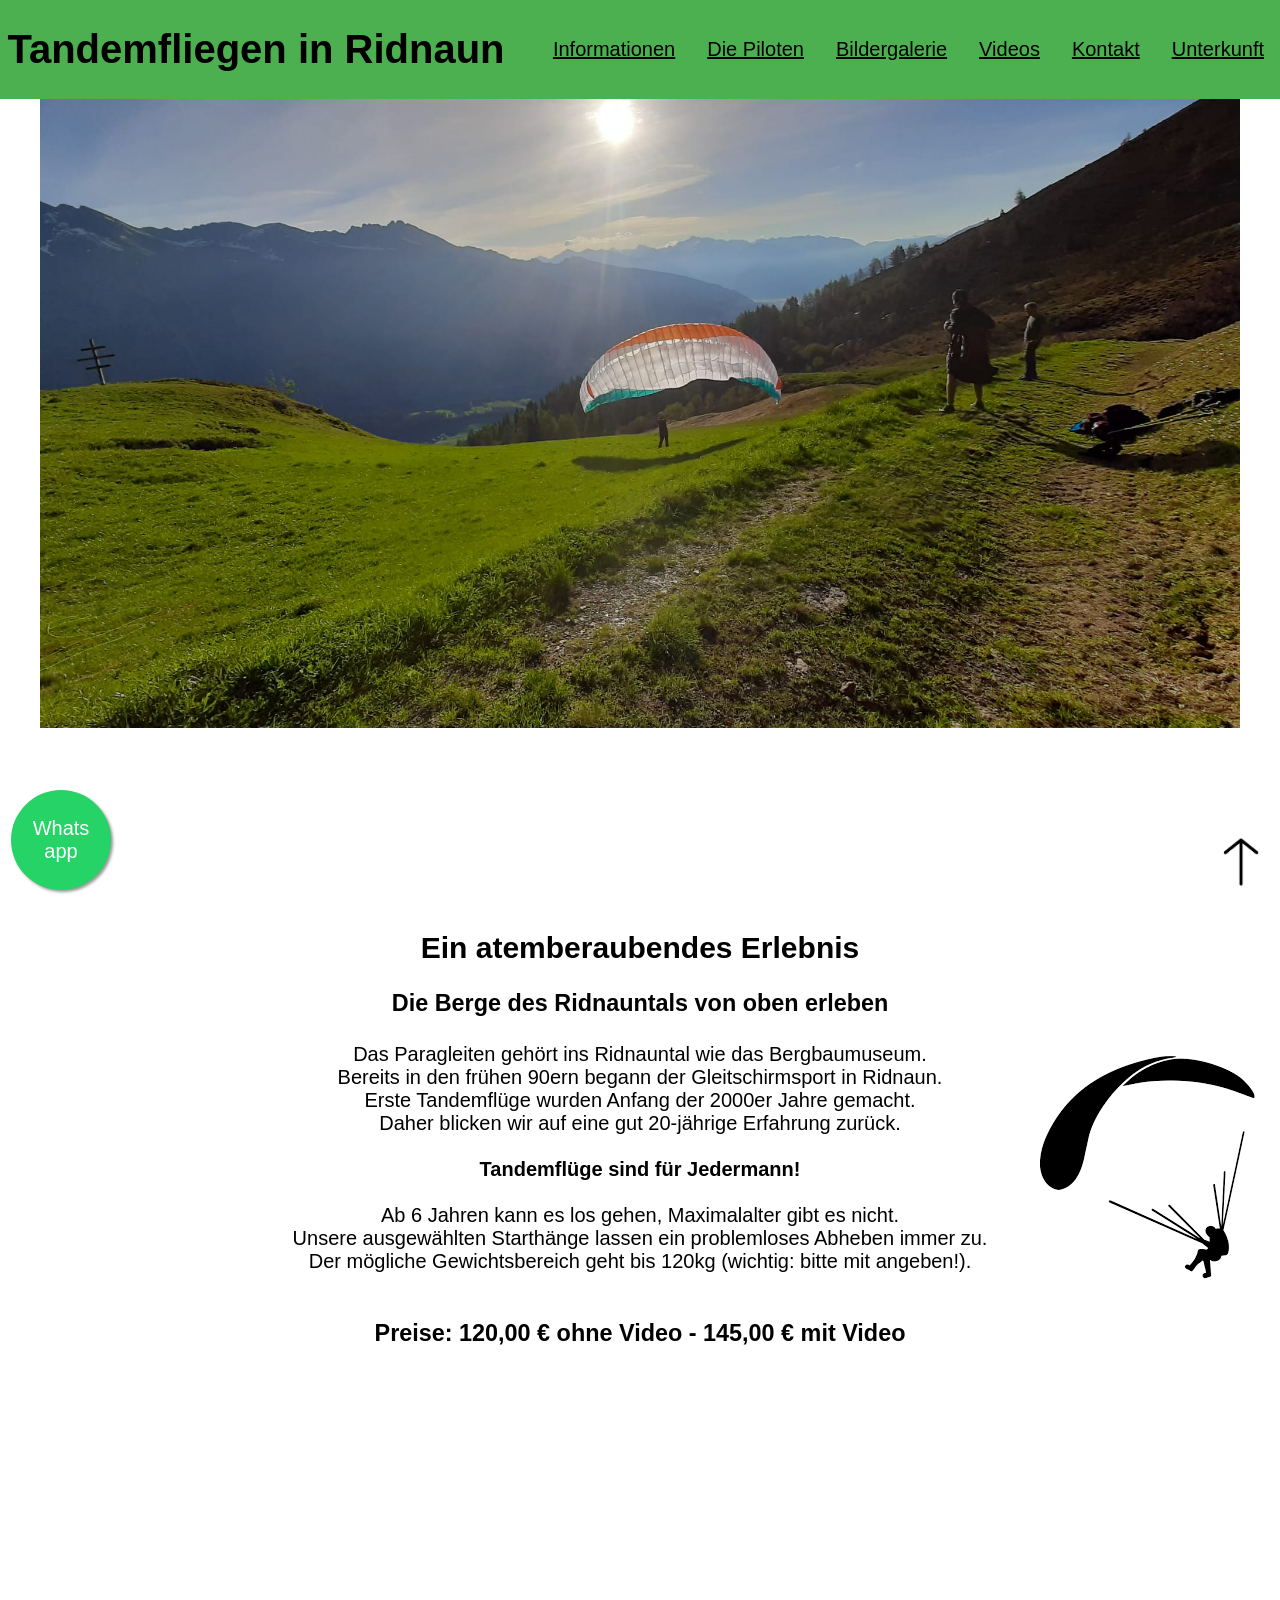
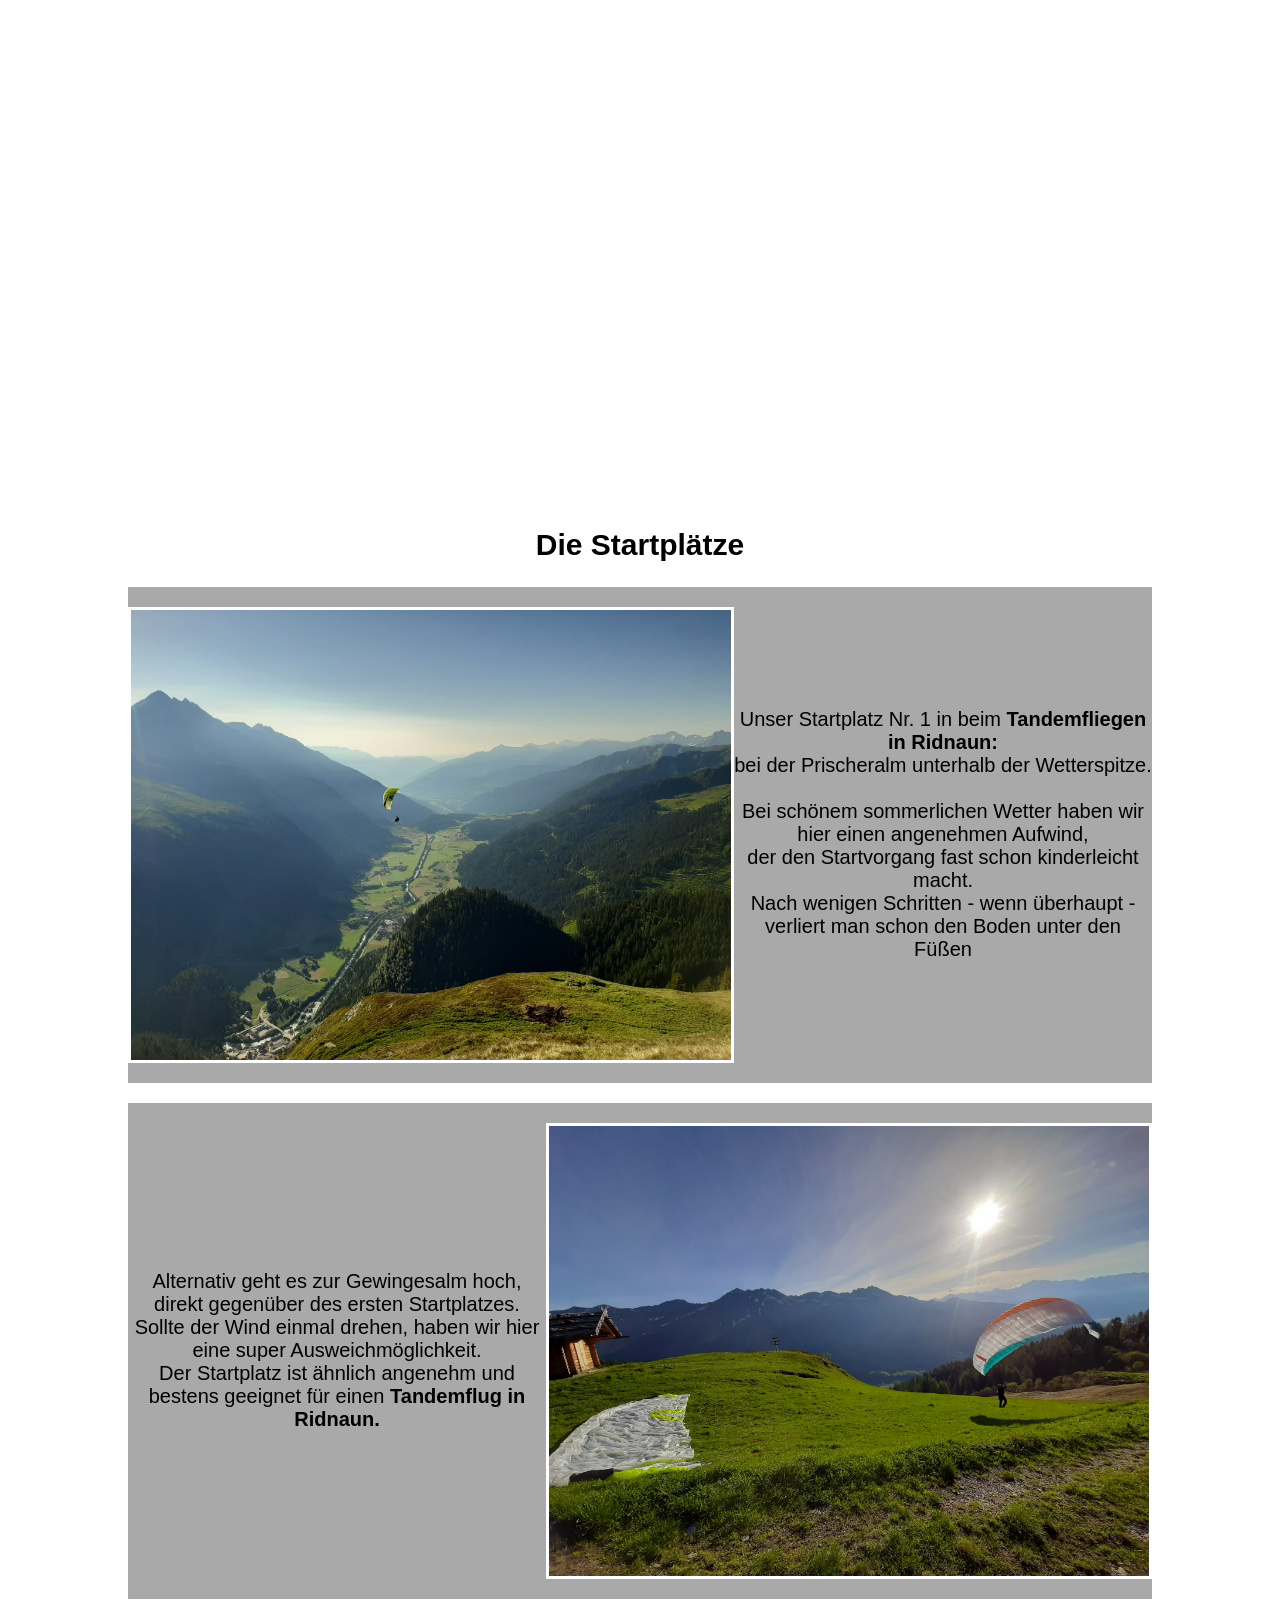
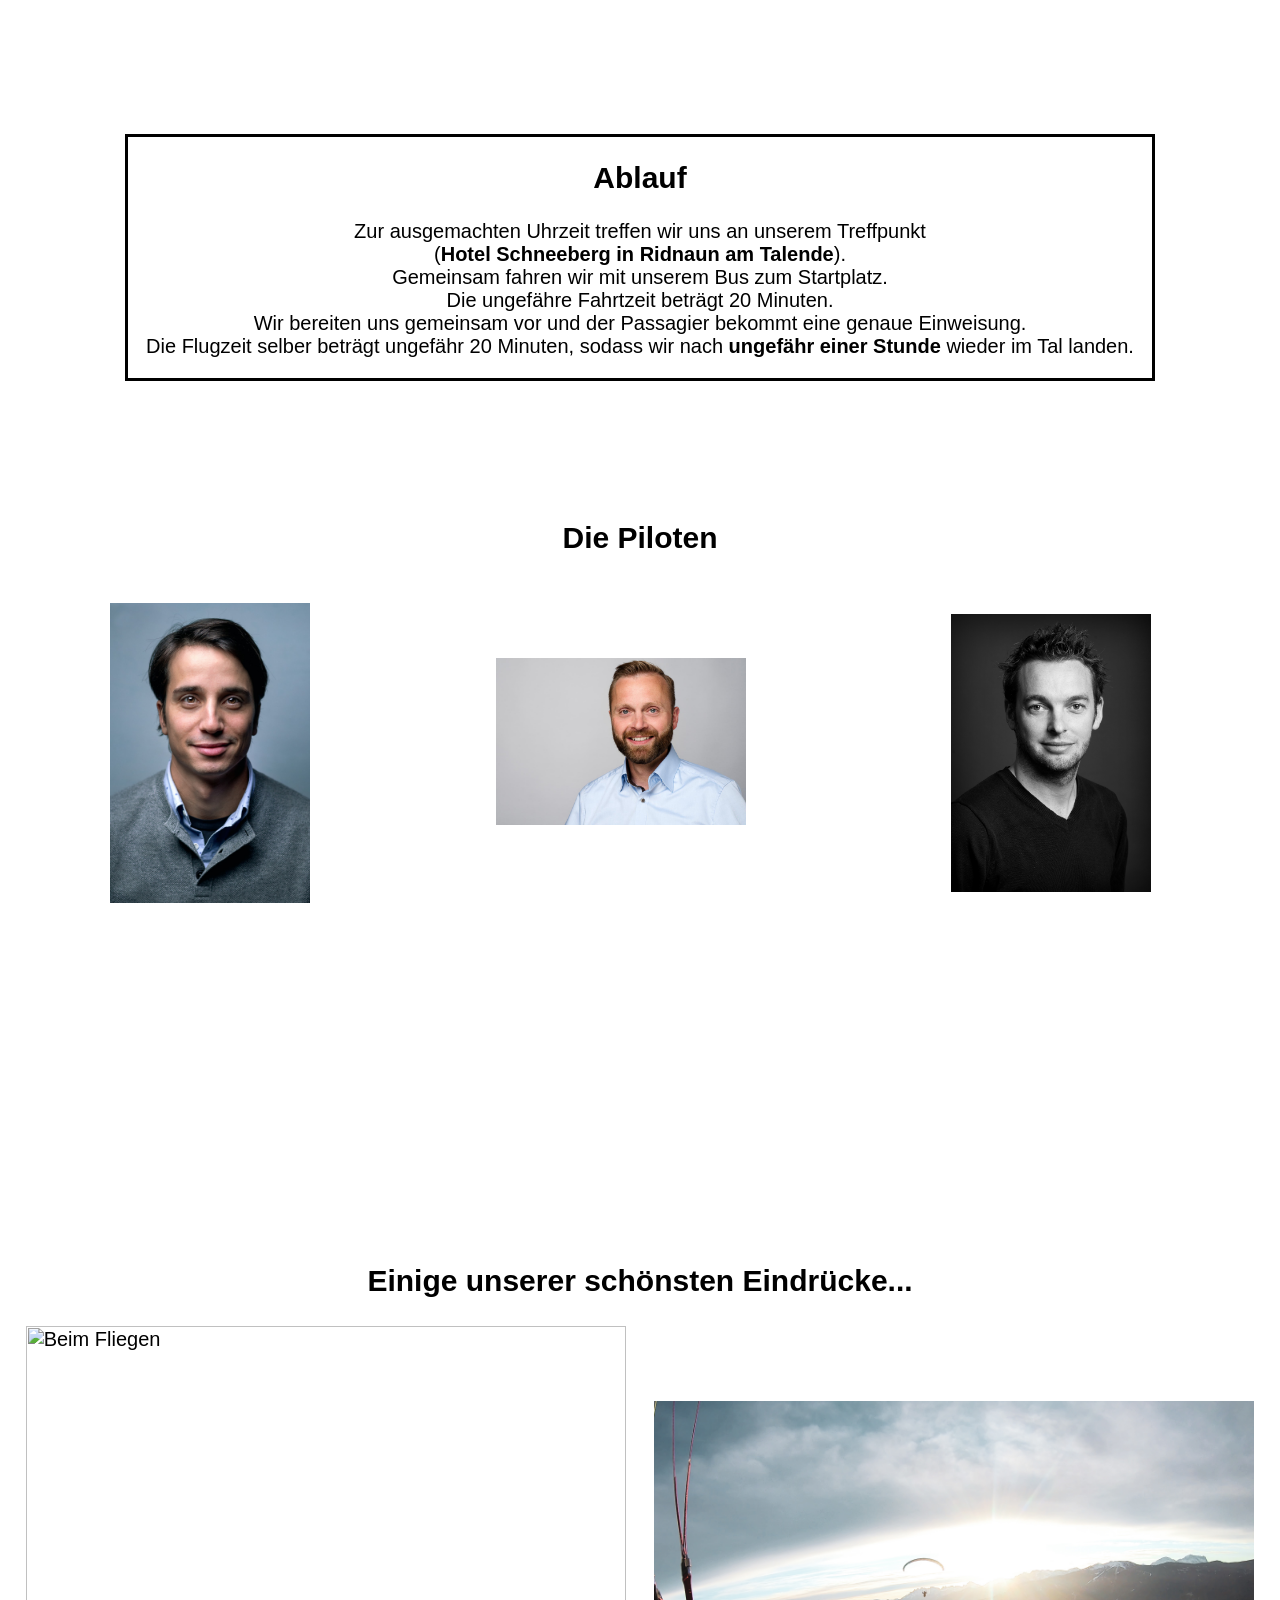
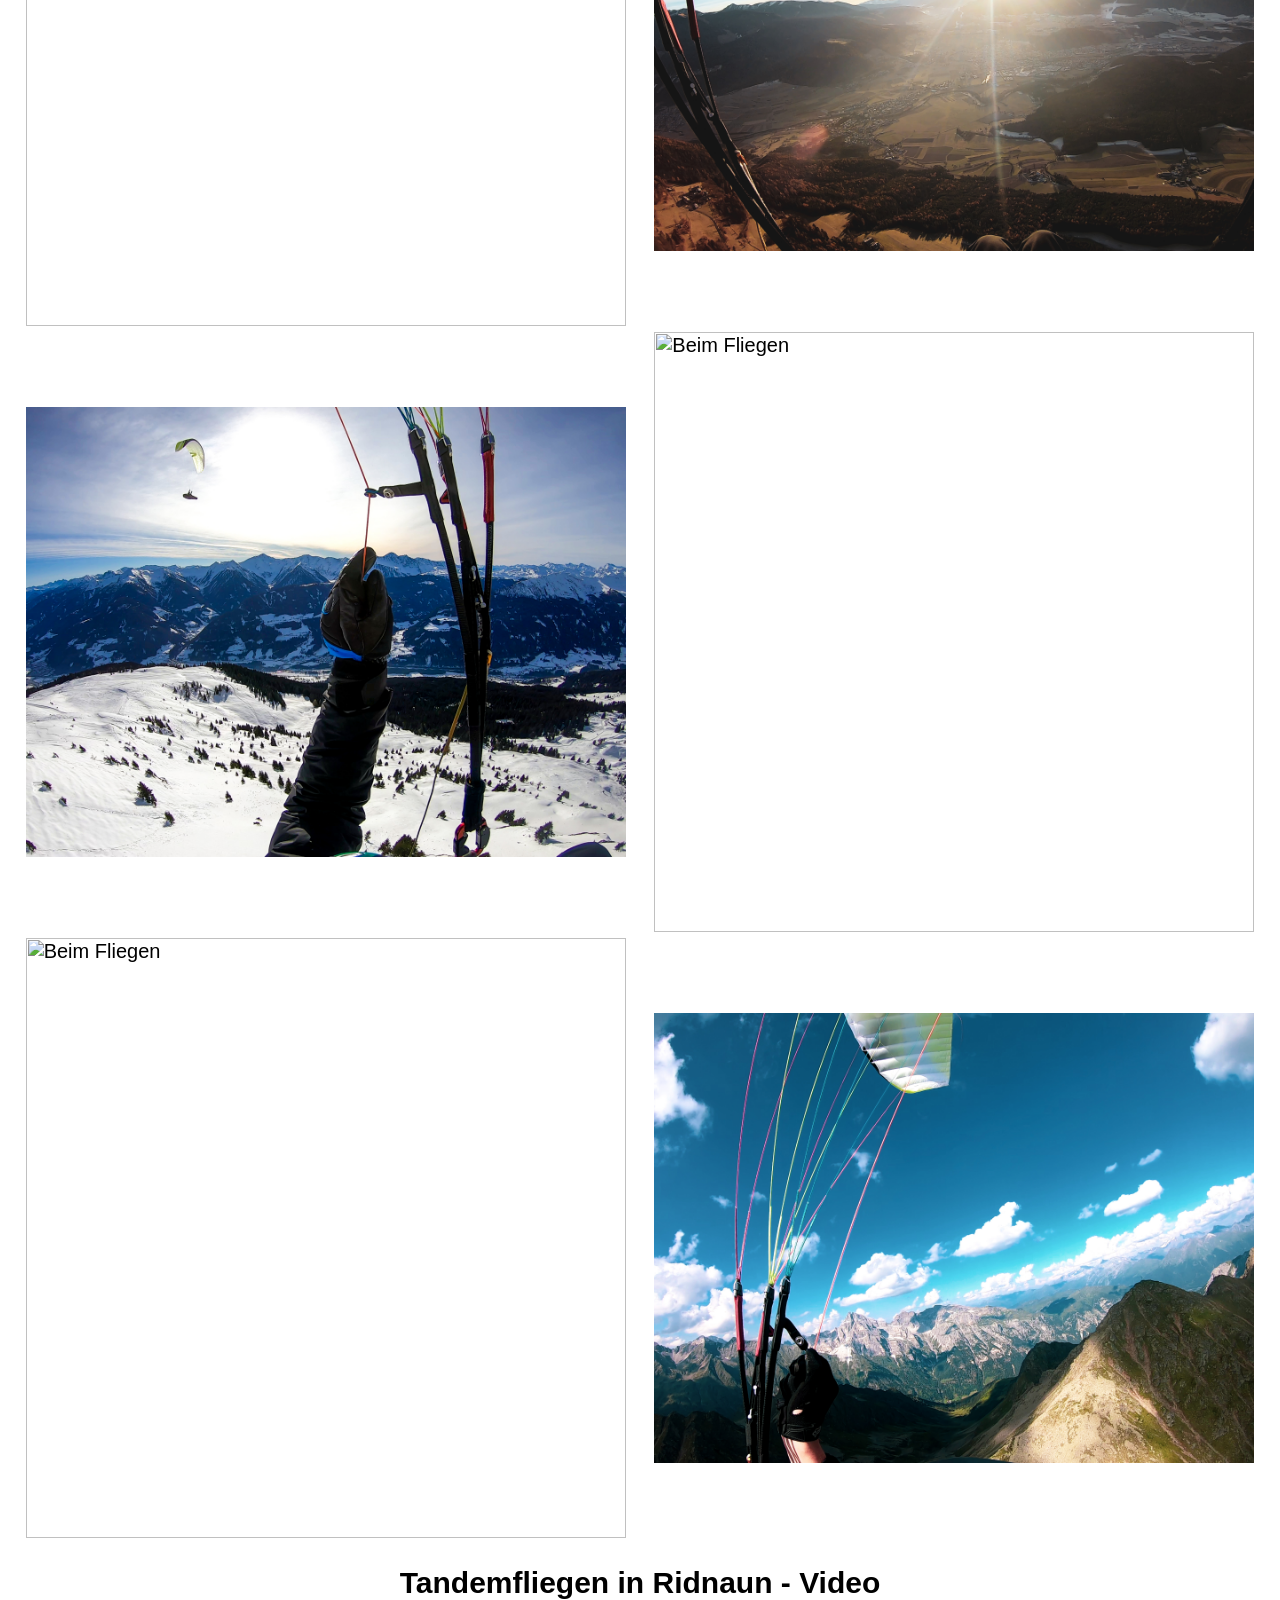
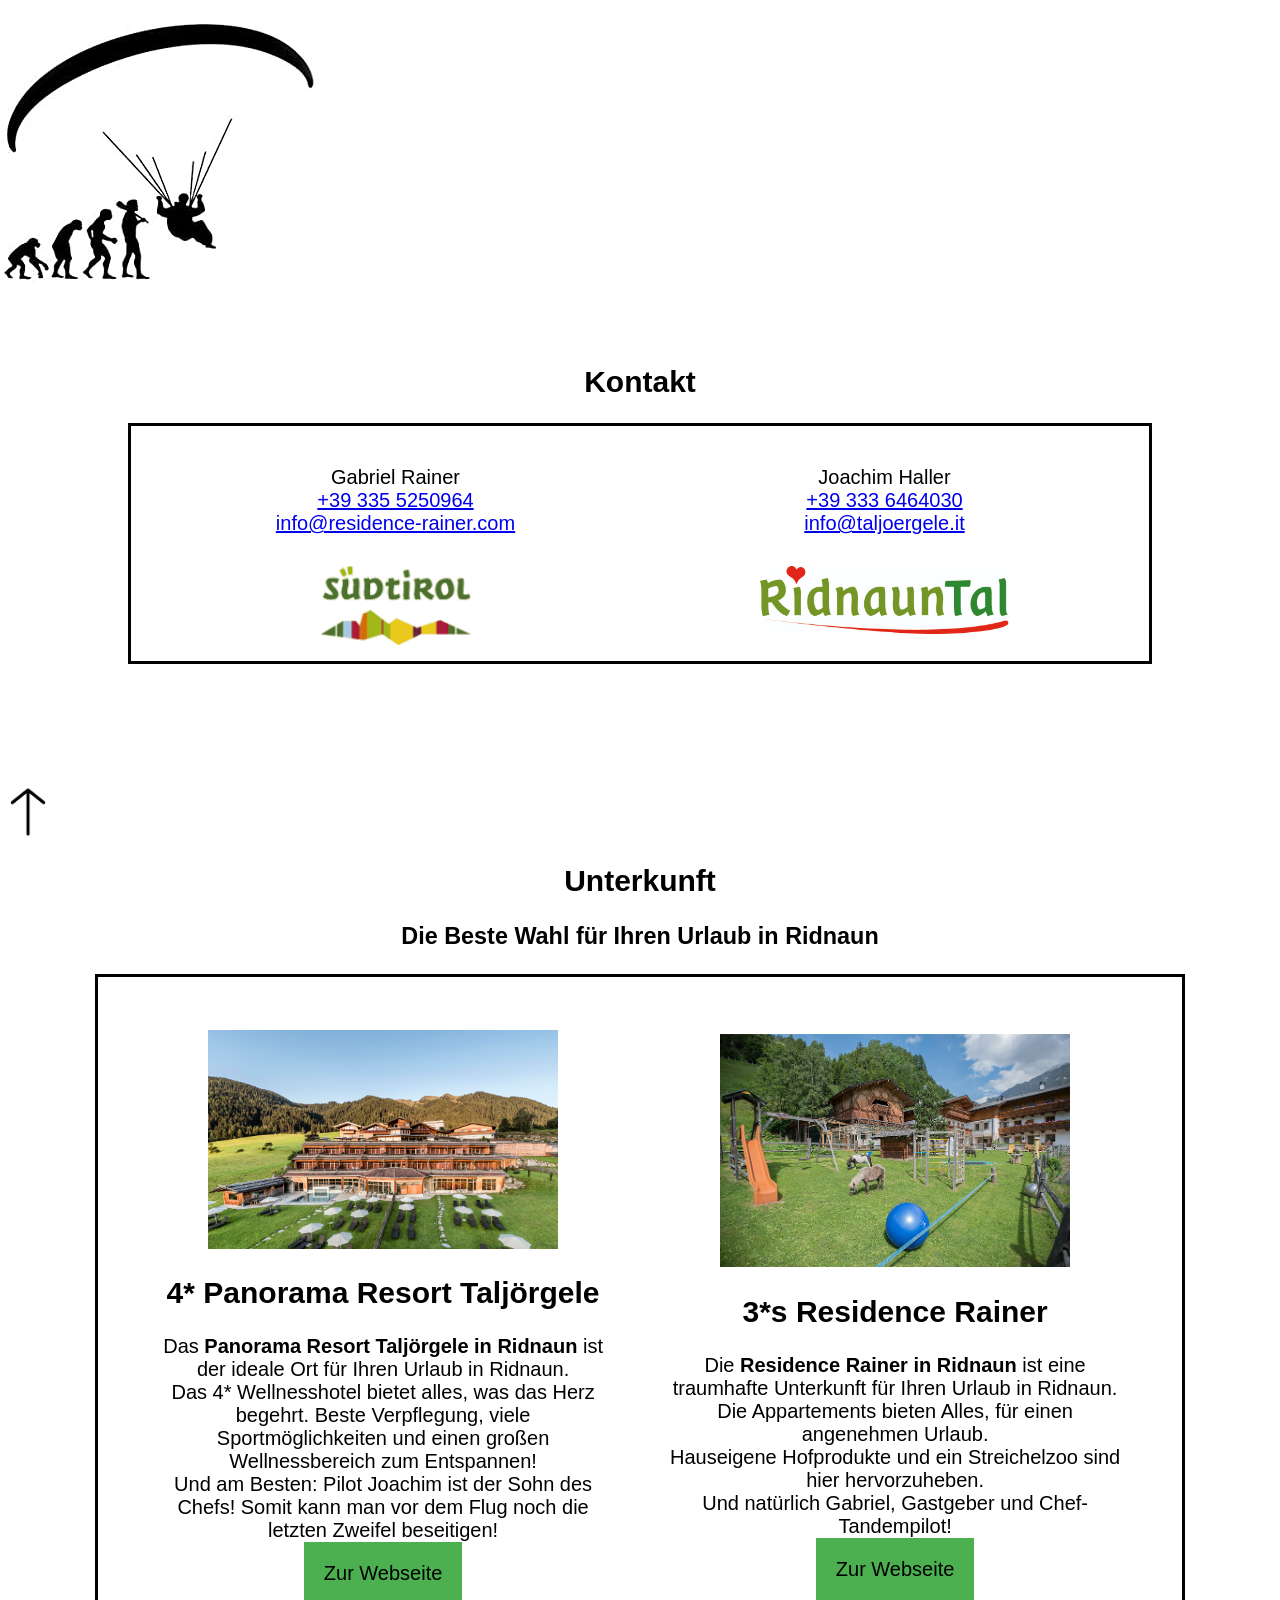
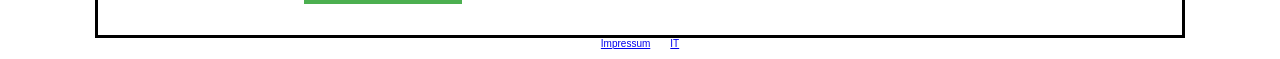
==== commit 1ca04f6e: "Add files via upload" ====
--- a/index.html
+++ b/index.html
@@ -24,6 +24,7 @@
                     <a href="#Bildergalerieflexbox" id="menuepunktdrei">Bildergalerie</a><br>
                     <a href="#Videos" id="menuepunktvier">Videos</a><br>
                     <a href="#Kontakt" id="menuepunktfuenf">Kontakt</a>
+                    <a href="#Unterkunft" id="menuepunktsechs">Unterkunft</a>
                 </nav>
             </div>
         </div>
@@ -35,7 +36,7 @@
     </header>
 
 
-
+    <a href="#Informationen"><img src="top.png" title="go down" id="godown1" height=50px widht=50px></a>
     <section>
         <h2 id="Informationen">Ein atemberaubendes Erlebnis</h2>
         <h3>Die Berge des Ridnauntals von oben erleben</h3>
@@ -47,7 +48,7 @@
         </p>
     </section>
 
-
+    <a href="#dreigruende"><img src="top.png" title="go down" id="godown2" height=50px widht=50px></a>
     <section id="dreigruende">
         <ul>
             <h2>Drei gute Gründe für einen Tandemflug in Ridnaun</h2>
@@ -56,13 +57,13 @@
             <li>Auf Wunsch mit Videoaufnahme - um das Erlebnis zu speichern</li>
         </ul>
     </section>
-
+    <a href="#Startplaetze"><img src="top.png" title="go down" id="godown3" height=50px widht=50px></a>
     <br>
     <br>
     <br>
     <br>
     <article>
-        <h2>Die Startplätze</h2>
+        <h2 id="Startplaetze">Die Startplätze</h2>
         <div id="centered">
             <div id="startplatzeins">
                 <img src="image00001.jpeg" alt=Startplatz title="Startplatz Nr. 1 beim Tandemfliegen in Ridnaun" width=600>
@@ -150,11 +151,11 @@
         <div id="hintergrundcontainer">
             <section id="gridcontainer">
                 <div id="element1">
-                    <p>Gabriel Rainer<br>+39 335 5250964<br><a href="mailto:info@residence-rainer.com">info@residence-rainer.com</a>
+                    <p>Gabriel Rainer<br><a href="https://wa.me/+393355250964">+39 335 5250964</a><br><a href="mailto:info@residence-rainer.com">info@residence-rainer.com</a>
                     </p>
                 </div>
                 <div id="element2">
-                    <p>Joachim Haller<br>+39 333 6464030<br><a href="mailto:info@taljoergele.it">info@taljoergele.it</a></p>
+                    <p>Joachim Haller<br><a href="https://wa.me/+393336464030">+39 333 6464030</a><br><a href="mailto:info@taljoergele.it">info@taljoergele.it</a></p>
                 </div>
                 <div id="element3">
                     <img src="südtirollogo.png" alt="Logo von Südtirol" title="Logo Südtirol" width=150px>
@@ -176,15 +177,36 @@
     <div id="footerbild">Das ist mein Hintergrund im Footer<br>Hier sollte das Bild sein<br>hoffentlich<br>jetzt<br>sichtbar</div>
     -->
 
-
+    <a href=""><img src="top.png" title="go down" id="godown" height=50px widht=50px></a>
     <a href="#Überschrift"><img src="top.png" title="to the top" id="tothetop" height=50px widht=50px></a>
 
+    <h2 id="Unterkunft">Unterkunft</h2>
+    <h3>Die Beste Wahl für Ihren Urlaub in Ridnaun</h3>
+    <div class="unterkunft">
+        <div id="taljoergele">
+            <img src="taljoergele.jpg" title="Hotel Taljörgele" alt="Bild vom Hotel Taljörgele in Ridnaun" width=350px>
+            <h2>4* Panorama Resort Taljörgele</h2>
+            <p>Das <b>Panorama Resort Taljörgele in Ridnaun</b> ist der ideale Ort für Ihren Urlaub in Ridnaun.
+                <br>Das 4* Wellnesshotel bietet alles, was das Herz begehrt. Beste Verpflegung, viele Sportmöglichkeiten und einen großen Wellnessbereich zum Entspannen!
+                <br>Und am Besten: Pilot Joachim ist der Sohn des Chefs! Somit kann man vor dem Flug noch die letzten Zweifel beseitigen!</p>
+            <a href="https://www.taljoergele.it">Zur Webseite</a>
+        </div>
+        <div id="rainer">
+            <img src="residencerainer.jpg" title="Residence Rainer" alt="Bild der Residence Rainer in Ridnaun" width=350px>
+            <h2>3*s Residence Rainer</h2>
+            <p>Die <b>Residence Rainer in Ridnaun</b> ist eine traumhafte Unterkunft für Ihren Urlaub in Ridnaun. Die Appartements bieten Alles, für einen angenehmen Urlaub.
+                <br>Hauseigene Hofprodukte und ein Streichelzoo sind hier hervorzuheben. 
+                <br>Und natürlich Gabriel, Gastgeber und Chef-Tandempilot!</p>
+            <a href="https://www.residence-rainer.com">Zur Webseite</a>
+        </div>
+    </div>
 
     <div id="minilinks">
         <a href="Impressum.html" id="datenschutzlink">Impressum</a>
         <a href="it.html" id="sprache">IT</a>
     </div>
 
+    
 
 </body>
 </html>
--- a/stylesheet.css
+++ b/stylesheet.css
@@ -1,7 +1,7 @@
 /******************BASICS***************/
 html {
     scroll-behavior: smooth;
-  }
+}
 body {
     font-size: 20px;
     background: white;
@@ -98,6 +98,7 @@
 #menueauflistung a {
     color: black;
     padding: 12px 16px;
+    transition: transform .2s;
   }
 #menueauflistung a:hover {
     transform:scale(1.2);
@@ -109,6 +110,19 @@
     }
 }
 
+
+
+/**************GODOWN1***************/
+#godown1 {
+    display: none;
+    }
+@media (max-width: 70em) {
+#godown1 {
+    display: block;
+    margin: auto;
+    transform:rotate(180deg);
+    }
+}
 
 /*****************EINLEITUNG********************/
 #Einleitung {
@@ -128,6 +142,23 @@
     }
 }
 
+
+
+/**************GODOWN2***************/
+
+#godown2 {
+    display: none;
+    }
+@media (max-width: 70em) {
+#godown2 {
+    display: block;
+    margin: auto;
+    transform:rotate(180deg);
+    }
+}
+/********DREIGRUENDE*************/
+
+
 #dreigruende {
     background-image: url(background.jpg);
     background-attachment: fixed;
@@ -147,6 +178,19 @@
 }
 
 
+/**************GODOWN3***************/
+
+#godown3 {
+    display: none;
+    }
+@media (max-width: 70em) {
+#godown3 {
+    display: block;
+    margin: auto;
+    transform:rotate(180deg);
+    }
+}
+
 /**************STARTPLÄTZE**************/
 #startplatzeins {
     display: flex;
@@ -221,7 +265,7 @@
     align-items: center;
     background-image: url(formbild.jpg);
     background-attachment: fixed;
-    background-position: center;
+    background-position: scroll;
     background-repeat: no-repeat;
     background-size: cover;
     color: white;
@@ -304,7 +348,11 @@
     position: fixed; bottom: 10px; right: 11px;
 }
 
-
+@media (max-width: 70em) {
+    #tothetop {
+        display: none;
+    }
+}
 
 
 /******************WHATSAPP-BUTTON**************/
@@ -396,4 +444,49 @@
     text-align: center;
     padding-bottom: 1em;
     padding-left: 1em;
+}
+
+
+/*******************UNTERKUNFT**************/
+
+.unterkunft {
+    display: flex;
+    align-items: center;
+    justify-content: space-evenly;
+    flex-flow: row;
+    text-align: center;
+    border: solid black;
+    max-width: 80%;
+    margin: 0 auto;
+    padding: 1.5em;
+}
+
+#taljoergele {
+    padding: 1em;
+}
+
+#rainer {
+    padding: 1em;
+}
+
+.unterkunft a {
+    color: black;
+    text-decoration: none;
+    background-color: #4CAF50;
+    padding: 1em;
+    transition: transform .2s;
+}
+#taljoergele a:hover {
+    transform:scale(1.5);
+    color: white;
+}
+#rainer a:hover {
+    transform:scale(1.5);
+    color: white;
+}
+
+@media (max-width: 70em) {
+    .unterkunft {
+        flex-flow: row wrap;
+    }
 }
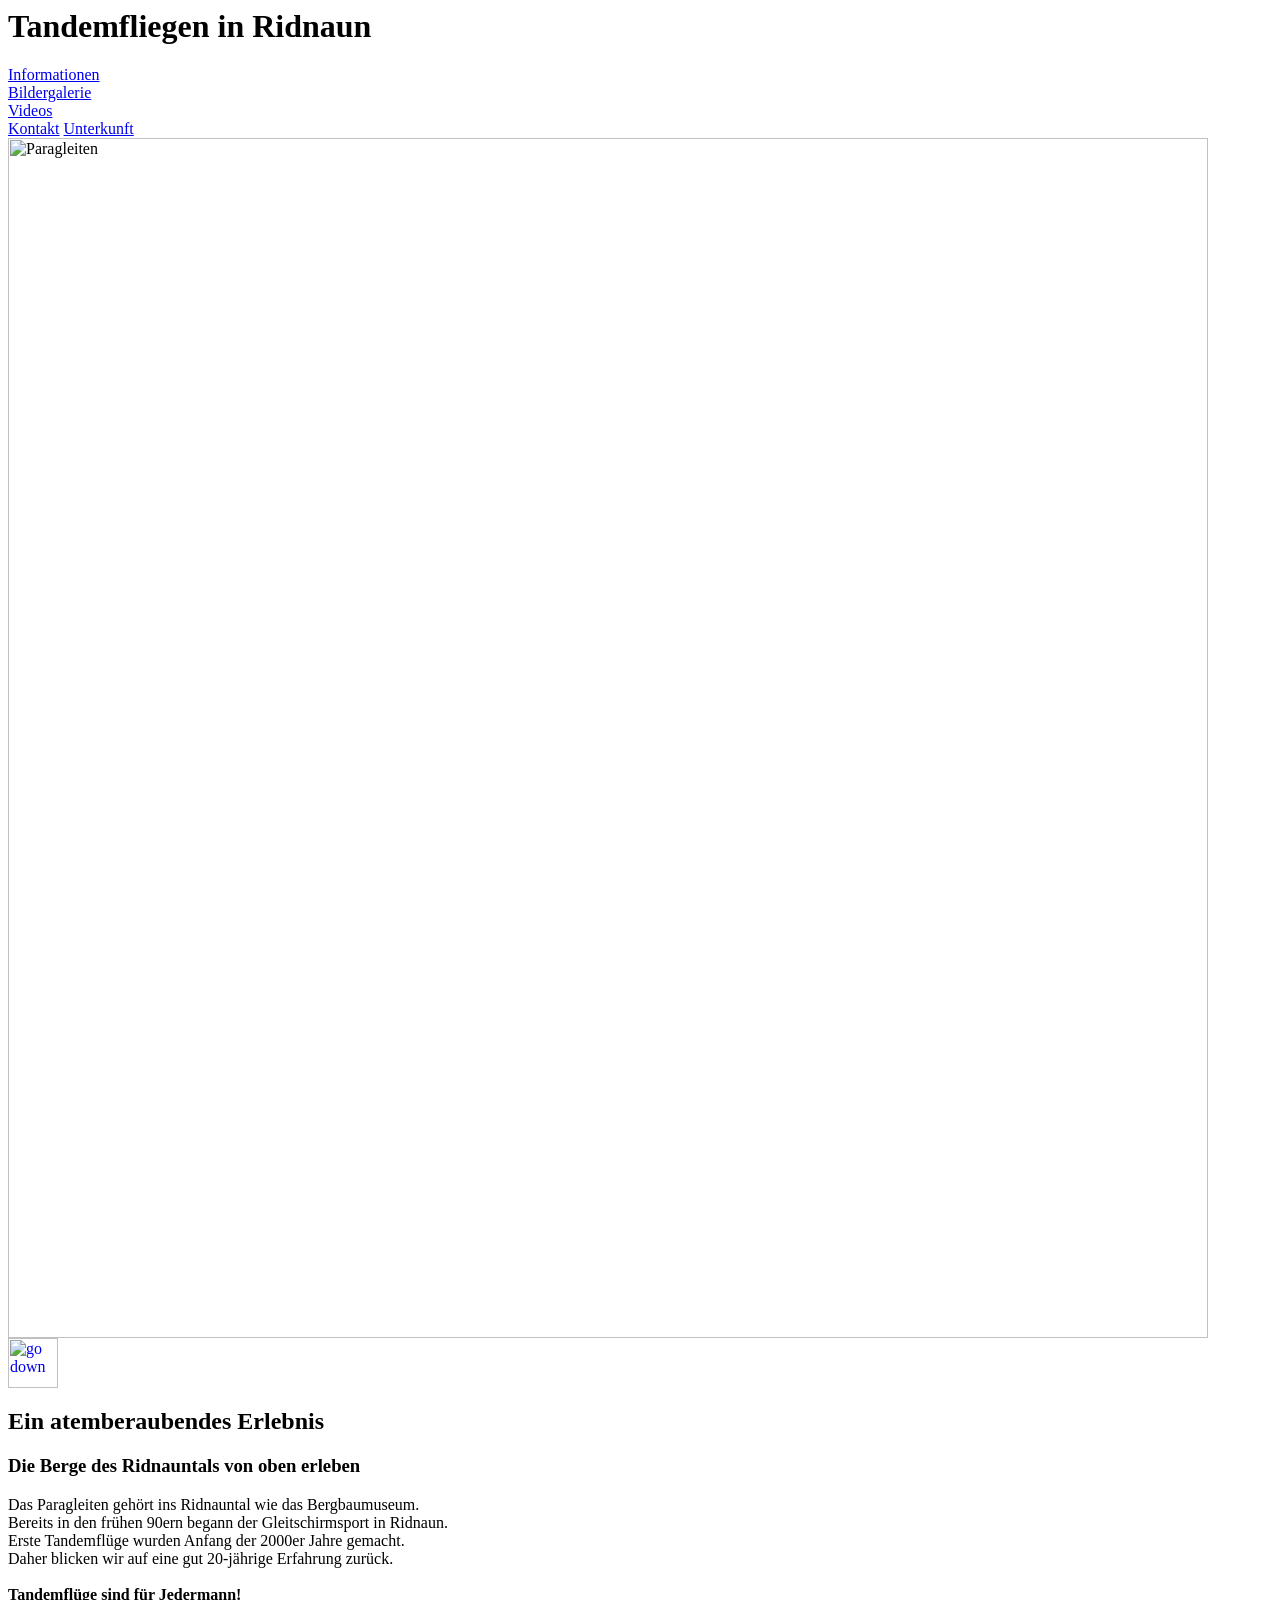
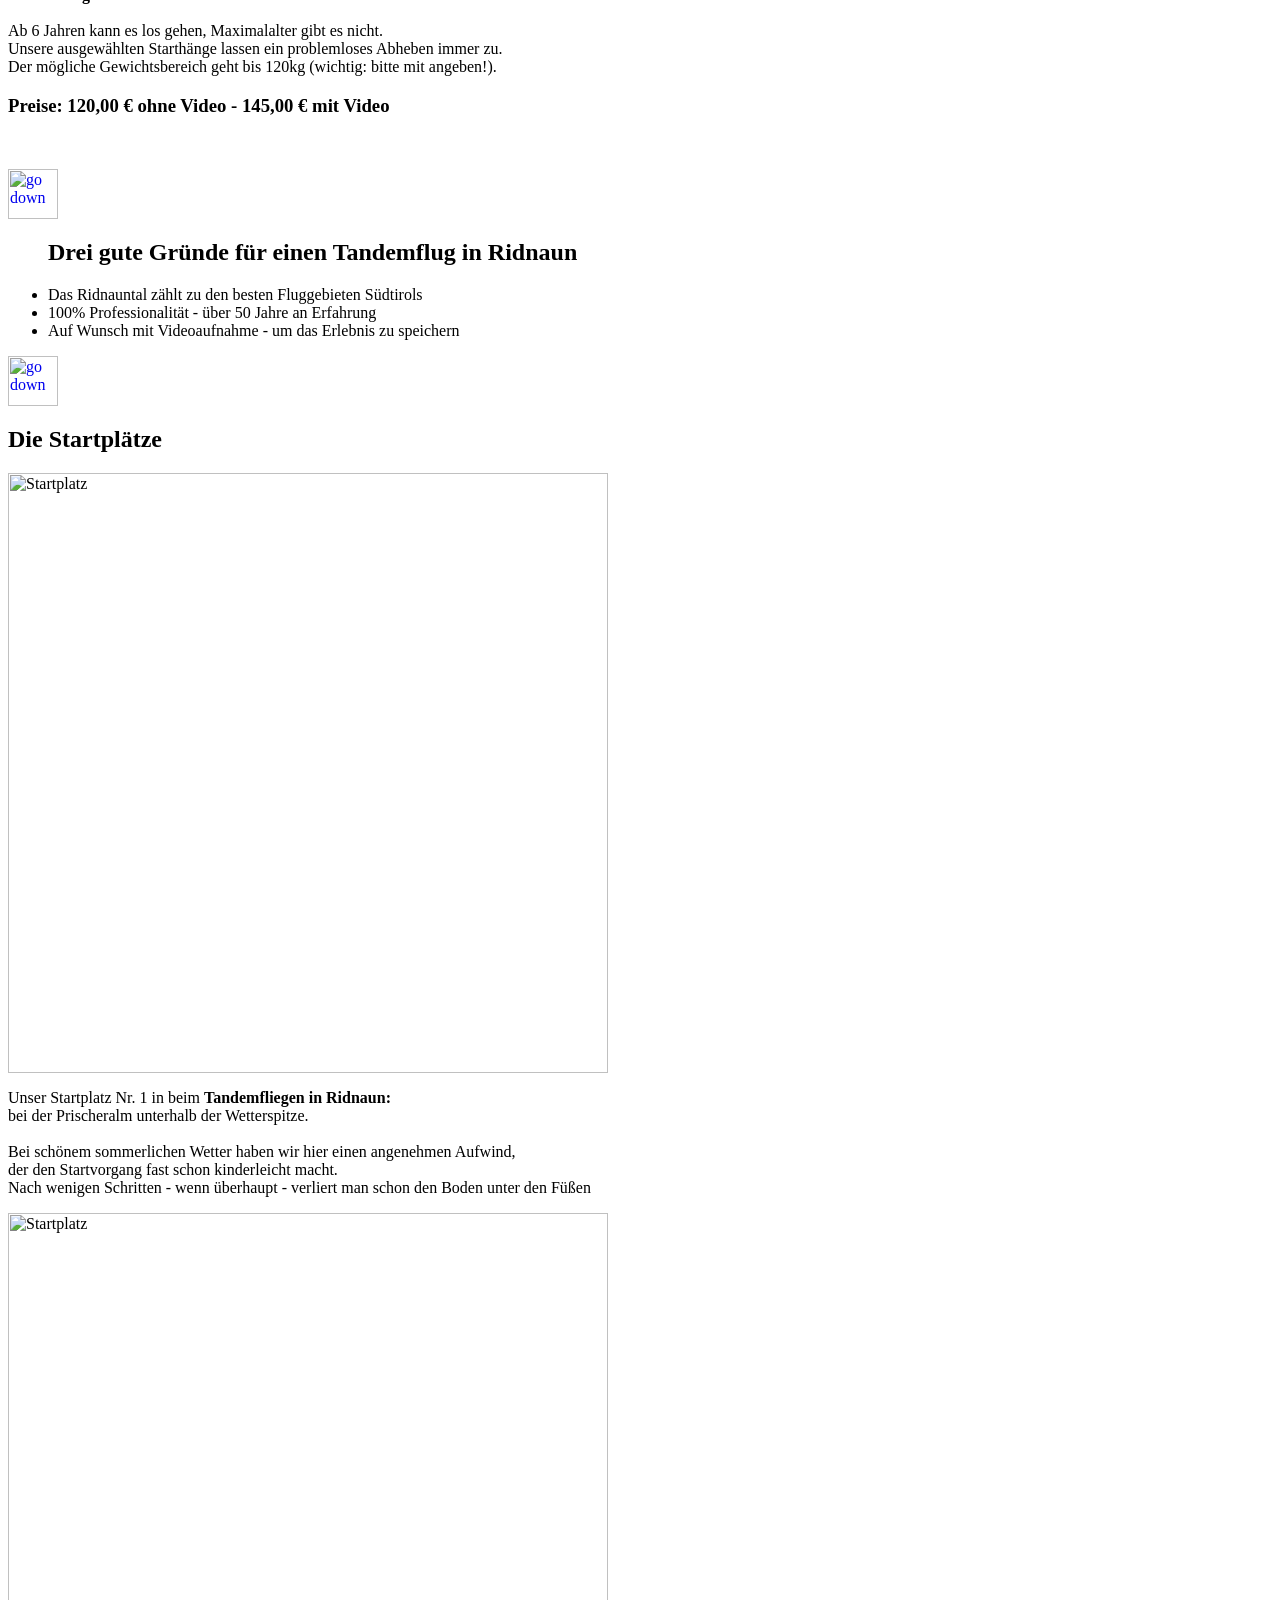
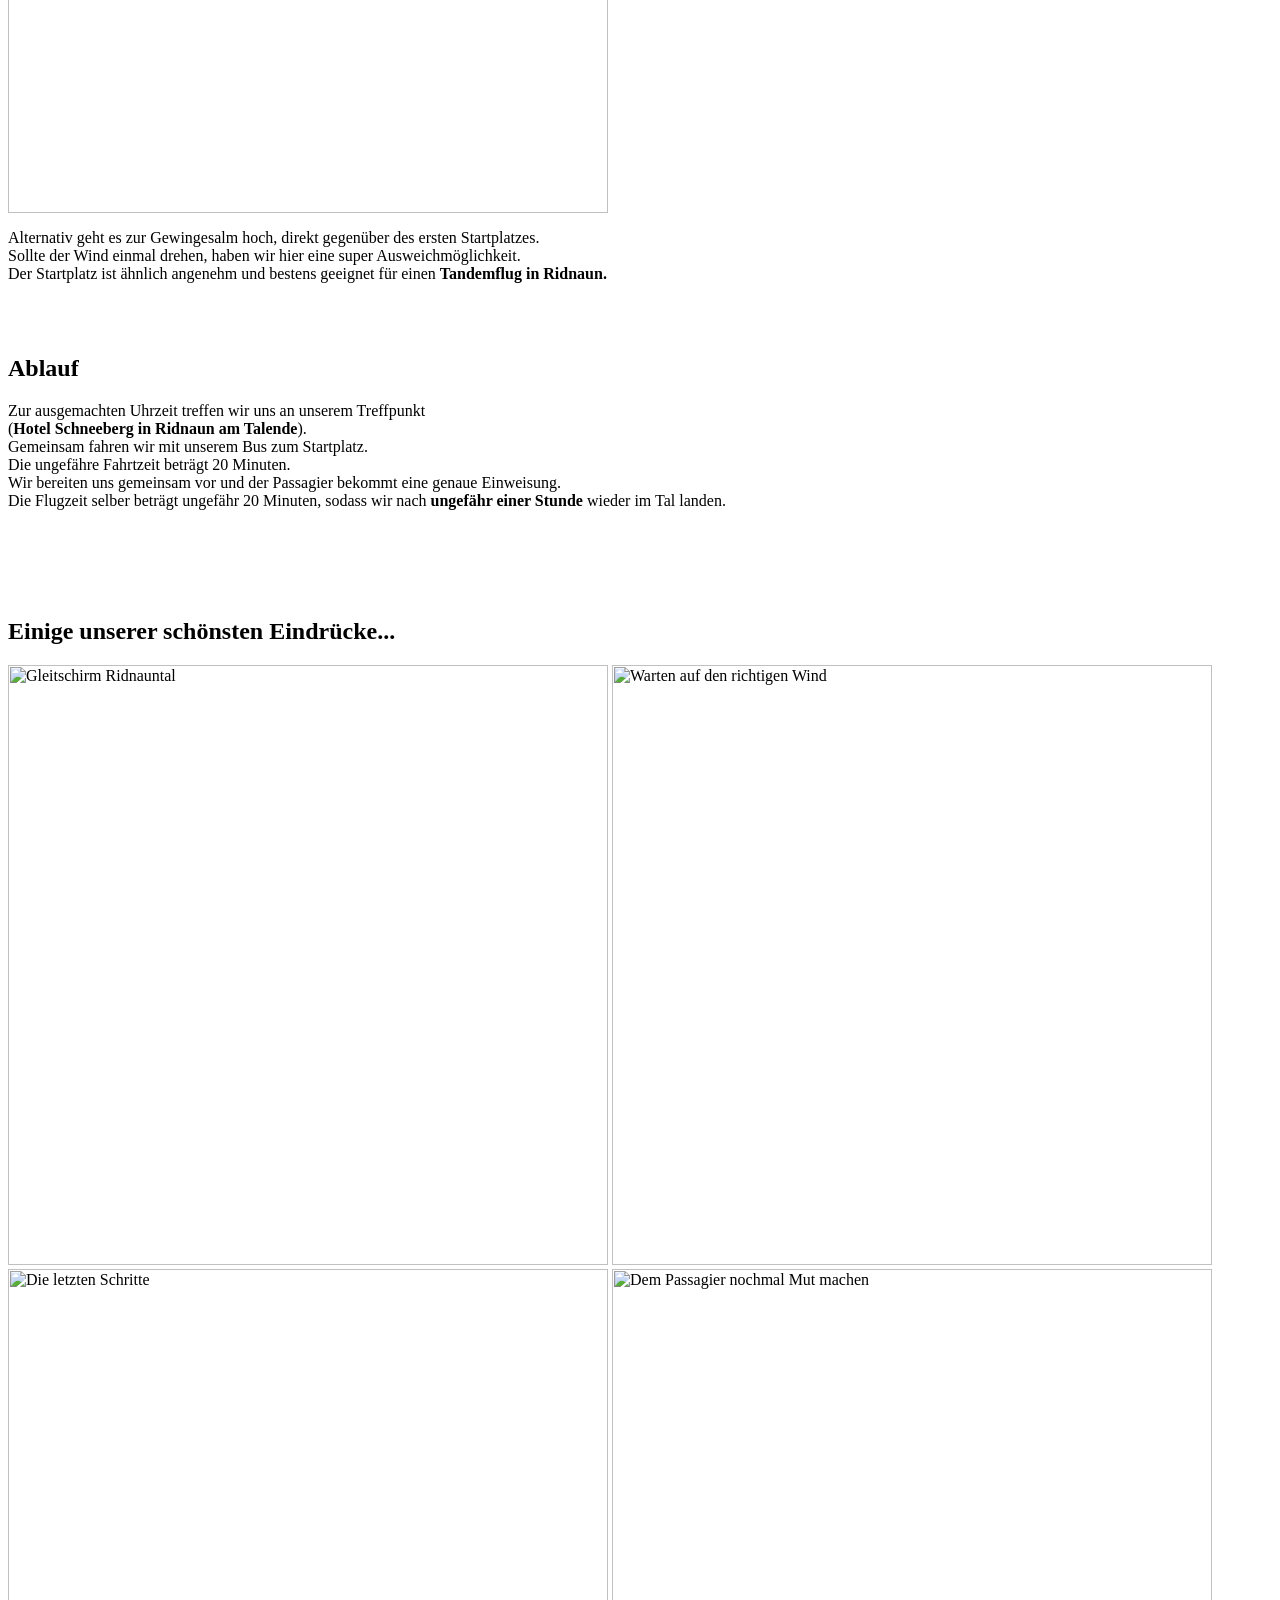
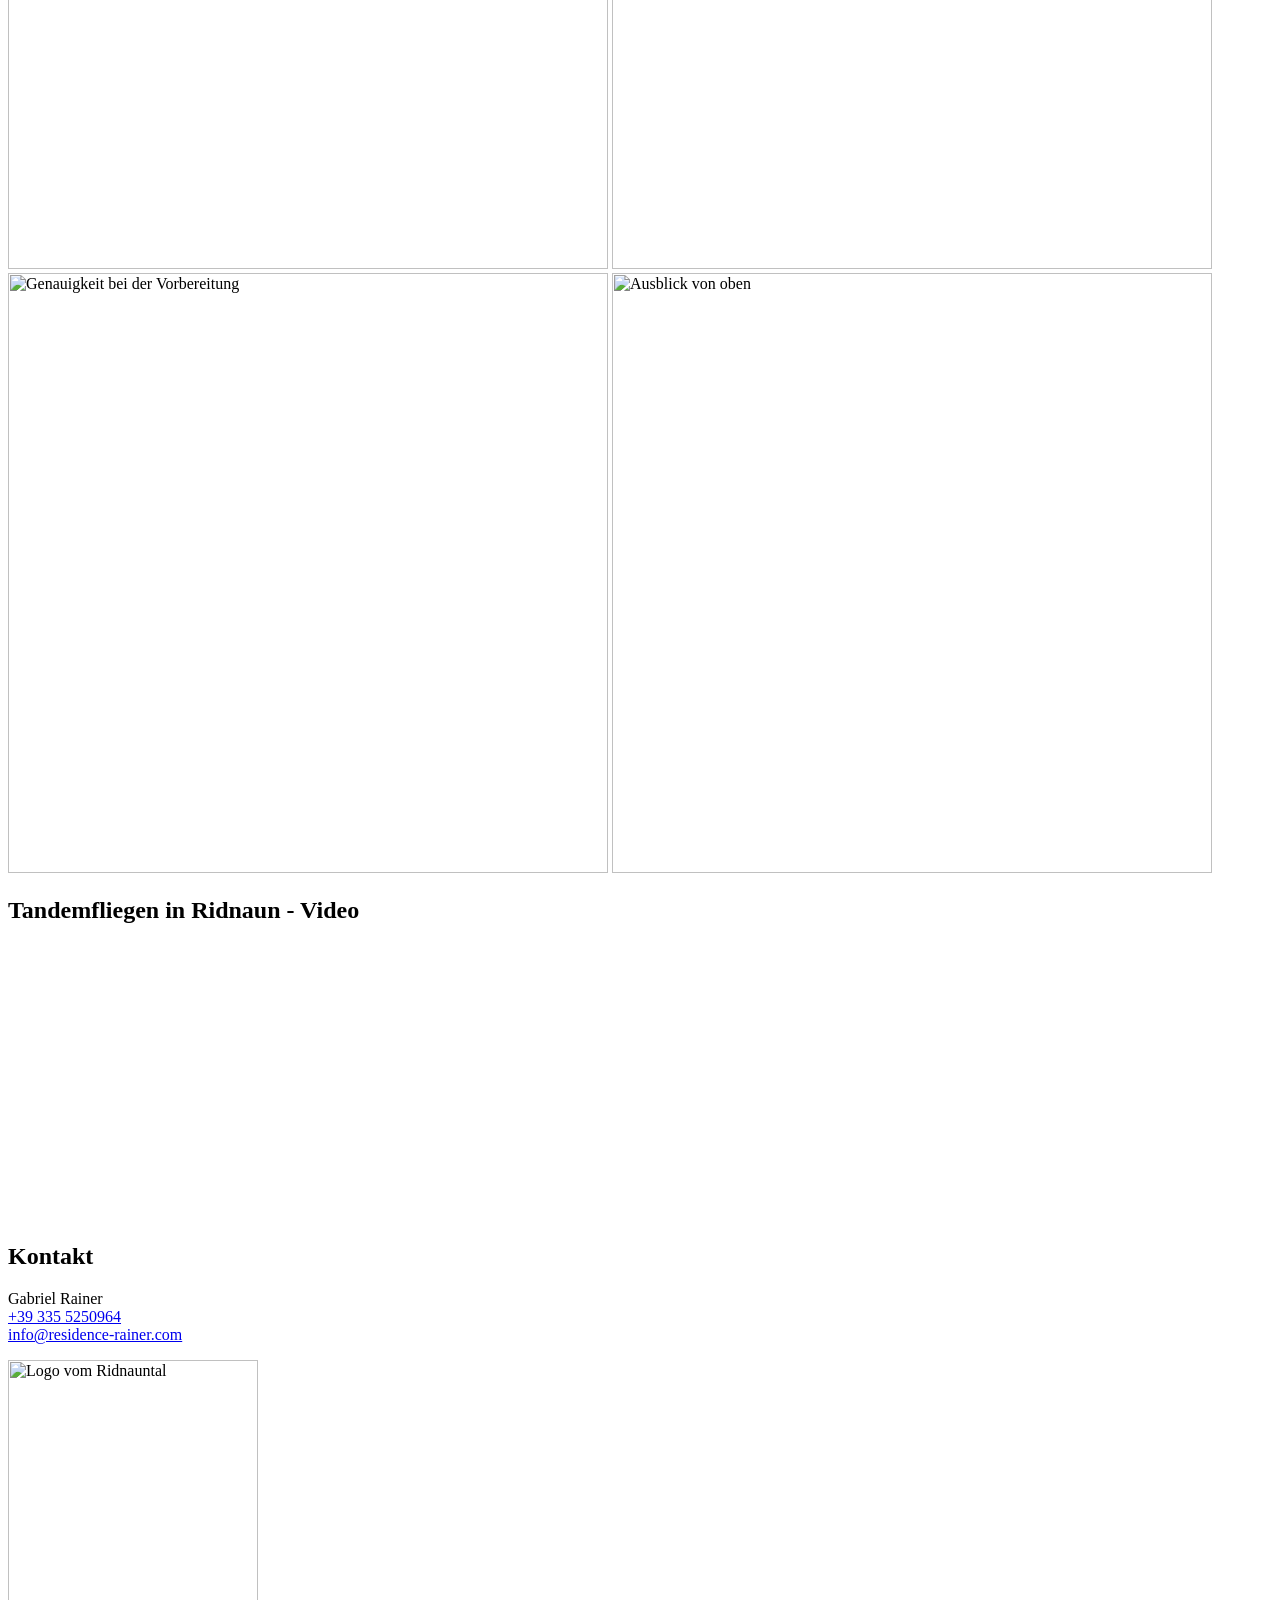
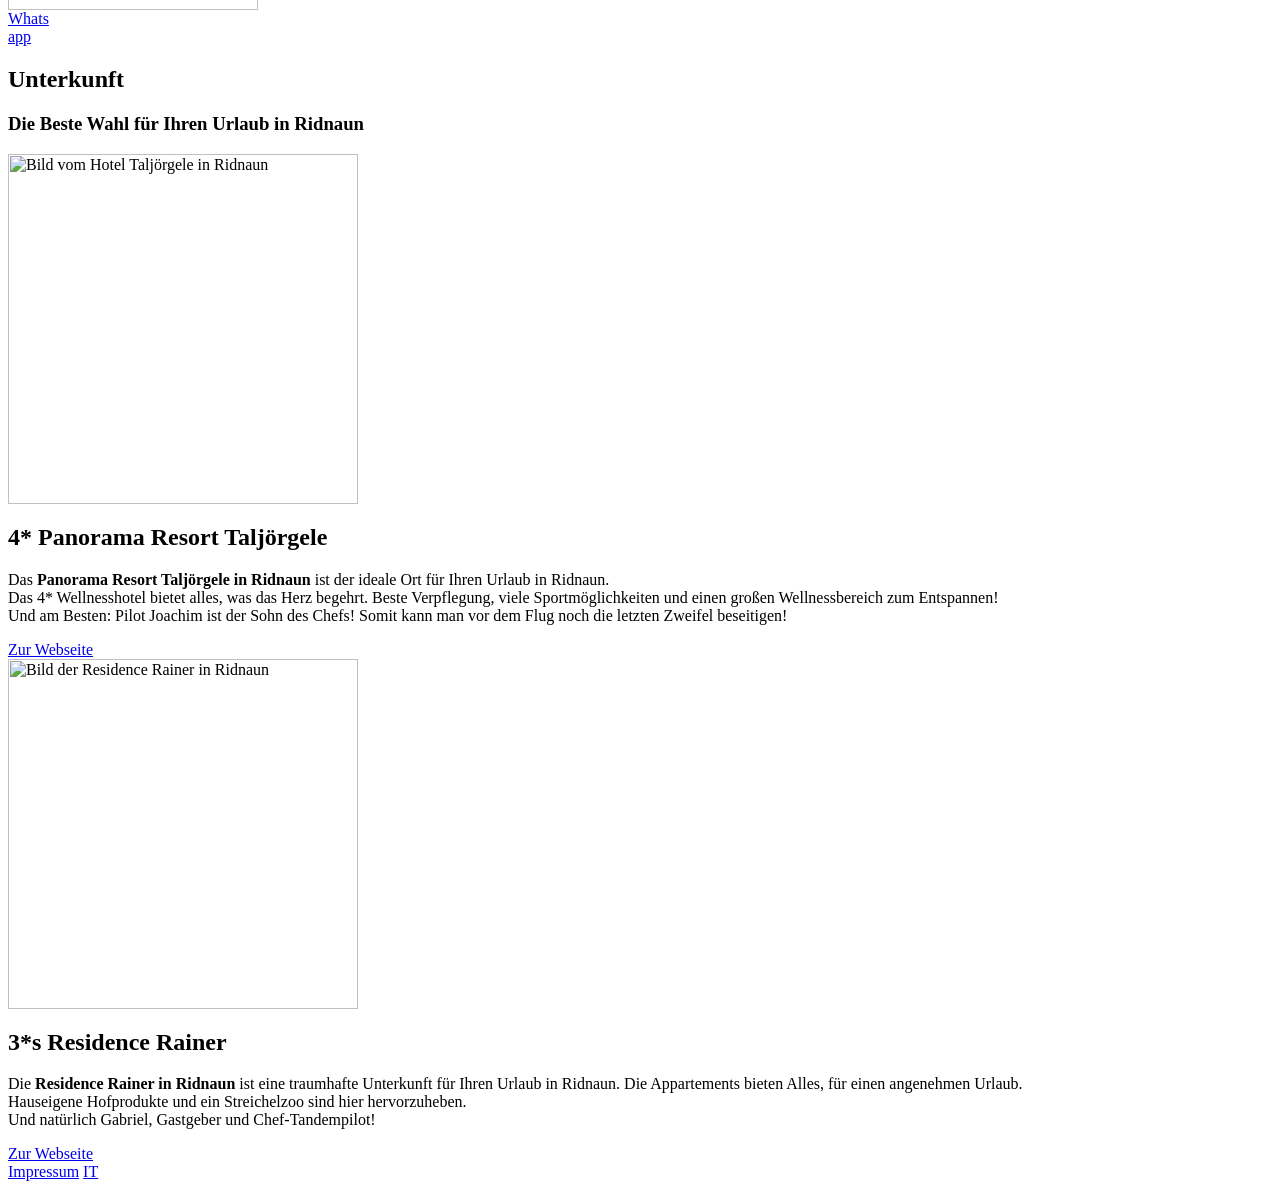
==== commit d9a5dcf9: "Add files via upload" ====
--- a/index.html
+++ b/index.html
@@ -6,9 +6,24 @@
     <meta name="description" content="Erleben Sie etwas ganz besonderes bei Ihrem Urlaub in Ridnaun. Ein Tandemflug mit unseren Profis bleibt Ihnen definitif in Erinnerung. Tandemfliegen in Südtirol ist ein MUSS!">
     <meta name="keywords" content="tandemfliegen, ridnaun, südtirol">
     <meta name="viewport" content="width=device-width, initial-scale=1.0">
-    <link rel="stylesheet" href="stylesheet.css">
-    <link rel="shortcut icon" type="image/x-icon" href="favicon.ico">
+    <link rel="stylesheet" href="tandemfliegen-ridnaun/stylesheet.css">
+    <link rel="stylesheet" type="text/css" href="assets/css/cookieconsent.css" />
+    <link rel="stylesheet" type="text/css" href="https://cdn.jsdelivr.net/npm/cookieconsent@3/build/cookieconsent.min.css"/>
+    <link rel="shortcut icon" type="image/x-icon" href="tandemfliegen-ridnaun/favicon.ico">
+    <link rel="stylesheet" type="text/css" href="tandemfliegen-ridnaun/flickity.css"/> <!--Bilderkarrussel-->
+    <script src="tandemfliegen-ridnaun/flickity.pkgd.min.js"></script> <!--Bilderkarrussel-->
+    
     <title>Tandemfliegen in Ridnaun</title>
+    <!-- Global site tag (gtag.js) - Google Analytics -->
+    <script async src="https://www.googletagmanager.com/gtag/js?id=G-PCTCRM791X"></script>
+    <script>
+        window.dataLayer = window.dataLayer || [];
+        function gtag(){dataLayer.push(arguments);}
+            gtag('js', new Date());
+
+            gtag('config', 'G-PCTCRM791X');
+    </script>
+
 </head>
 <body>
     <header>
@@ -20,7 +35,7 @@
             <div id="flexboxmenuemitte">
                 <nav id="menueauflistung">
                     <a href="#Informationen" id="menuepunkteins">Informationen</a><br>
-                    <a href="#Die Piloten" id="menuepunktzwei">Die Piloten</a><br>
+                    <!--<a href="#Die Piloten" id="menuepunktzwei">Die Piloten</a><br>-->
                     <a href="#Bildergalerieflexbox" id="menuepunktdrei">Bildergalerie</a><br>
                     <a href="#Videos" id="menuepunktvier">Videos</a><br>
                     <a href="#Kontakt" id="menuepunktfuenf">Kontakt</a>
@@ -30,13 +45,13 @@
         </div>
             
         <div id="slide-1">
-            <img src="IMG_0038.JPG" alt=Paragleiten title="Paragleiten in Ridnaun" class="Titelbild" width=1200>
+            <img src="tandemfliegen-ridnaun/IMG_0038.JPG" alt=Paragleiten title="Paragleiten in Ridnaun" class="Titelbild" width=1200>
         </div>
 
     </header>
 
 
-    <a href="#Informationen"><img src="top.png" title="go down" id="godown1" height=50px widht=50px></a>
+    <a href="#Informationen"><img src="tandemfliegen-ridnaun/top.png" title="go down" id="godown1" height=50px widht=50px></a>
     <section>
         <h2 id="Informationen">Ein atemberaubendes Erlebnis</h2>
         <h3>Die Berge des Ridnauntals von oben erleben</h3>
@@ -44,11 +59,11 @@
             Erste Tandemflüge wurden Anfang der 2000er Jahre gemacht.<br> Daher blicken wir auf eine gut 20-jährige Erfahrung zurück.<br><br>
             <b>Tandemflüge sind für Jedermann!</b><br><br> Ab 6 Jahren kann es los gehen, Maximalalter gibt es nicht.<br>Unsere ausgewählten Starthänge lassen ein problemloses Abheben immer zu.<br>
             Der mögliche Gewichtsbereich geht bis 120kg (wichtig: bitte mit angeben!).
-            <h3>Preise: 120,00 € ohne Video - 145,00 € mit Video</h3><br><br><br><br>
+            <h3>Preise: 120,00 € ohne Video - 145,00 € mit Video</h3><br>
         </p>
     </section>
 
-    <a href="#dreigruende"><img src="top.png" title="go down" id="godown2" height=50px widht=50px></a>
+    <a href="#dreigruende"><img src="tandemfliegen-ridnaun/top.png" title="go down" id="godown2" height=50px widht=50px></a>
     <section id="dreigruende">
         <ul>
             <h2>Drei gute Gründe für einen Tandemflug in Ridnaun</h2>
@@ -57,33 +72,28 @@
             <li>Auf Wunsch mit Videoaufnahme - um das Erlebnis zu speichern</li>
         </ul>
     </section>
-    <a href="#Startplaetze"><img src="top.png" title="go down" id="godown3" height=50px widht=50px></a>
-    <br>
-    <br>
-    <br>
+    <a href="#Startplaetze"><img src="tandemfliegen-ridnaun/top.png" title="go down" id="godown3" height=50px widht=50px></a>
+
     <br>
     <article>
         <h2 id="Startplaetze">Die Startplätze</h2>
         <div id="centered">
             <div id="startplatzeins">
-                <img src="image00001.jpeg" alt=Startplatz title="Startplatz Nr. 1 beim Tandemfliegen in Ridnaun" width=600>
+                <img src="tandemfliegen-ridnaun/image00001.jpeg" alt=Startplatz title="Startplatz Nr. 1 beim Tandemfliegen in Ridnaun" width=600>
                     <p id="textstartplatzeins">Unser Startplatz Nr. 1 in beim <b>Tandemfliegen in Ridnaun:</b><br> bei der Prischeralm unterhalb der Wetterspitze.<br><br>
                             Bei schönem sommerlichen Wetter haben wir hier einen angenehmen Aufwind,<br> der den Startvorgang fast schon kinderleicht macht.<br>
                             Nach wenigen Schritten - wenn überhaupt - verliert man schon den Boden unter den Füßen
                     </p>
             </div>
             <div id="startplatzzwei">
+                <img src="tandemfliegen-ridnaun/image00001.jpg" alt=Startplatz title="Startplatz Nr. 2 beim Tandemfliegen in Ridnaun" width=600>
                 <p id="textstartplatzzwei">Alternativ geht es zur Gewingesalm hoch, direkt gegenüber des ersten Startplatzes.<br> Sollte der Wind einmal drehen, haben wir hier eine super Ausweichmöglichkeit.<br>
                         Der Startplatz ist ähnlich angenehm und bestens geeignet für einen <b>Tandemflug in Ridnaun.</b>
                 </p>
-                <img src="IMG_0042.JPG" alt=Startplatz title="Startplatz Nr. 2 beim Tandemfliegen in Ridnaun" width=600>
-            </div>
-        </div>
-    </article>
-
-    <br>
-    <br>
-    <br>
+            </div>
+        </div>
+    </article>
+
     <br>
     <br>
     <article id="ablauf">
@@ -96,9 +106,7 @@
 
     <br>
     <br>
-    <br>
-    <br>
-    <br>
+    <!--
     <article>
         <h2 id="Die Piloten">Die Piloten</h2>
             <div id="flexboxpiloten">
@@ -122,20 +130,18 @@
                 </div>
             </div>
     </article>
-
-<br>
-<br>
+-->
 <br>
 <br>
     <h2>Einige unserer schönsten Eindrücke...</h2>
     <div id="bildergaleriebox">
-        <article id="Bildergalerieflexbox">
-                    <img src="G0011292.jpg" alt="Beim Fliegen" title="Ausblick von oben" width=600>
-                    <img src="vlcsnap-2020-12-01-10h54m58s623.jpg" alt="Beim Fliegen" title="Ausblick von oben" width=600>
-                    <img src="vlcsnap-2020-12-27-14h15m13s833.jpg" alt="Beim Fliegen" title="Ausblick von oben" width=600>
-                    <img src="vlcsnap-2020-11-29-13h29m07s881.jpg" alt="Beim Fliegen" title="Ausblick von oben" width=600>
-                    <img src="vlcsnap-2020-11-29-13h27m34s152.jpg" alt="Beim Fliegen" title="Ausblick von oben" width=600>
-                    <img src="vlcsnap-2020-12-21-21h08m59s988.jpg" alt="Beim Fliegen" title="Ausblick von oben" width=600>
+        <article id="Bildergalerieflexbox" class="main-carousel" data-flickity='{ "cellAlign": "left", "contain": true }'>
+                    <img src="tandemfliegen-ridnaun/G0011292.jpg" alt="Gleitschirm Ridnauntal" title="Gleitschirm Ridnauntal" class="gallery-cell" width=600>
+                    <img src="tandemfliegen-ridnaun/vlcsnap-2020-12-01-10h54m58s623.jpg" alt="Warten auf den richtigen Wind" title="Startphase beim Tandemfliegen in Ridnaun" class="gallery-cell" width=600>
+                    <img src="tandemfliegen-ridnaun/vlcsnap-2020-12-27-14h15m13s833.jpg" alt="Die letzten Schritte" title="Kurz vor dem Abheben" class="gallery-cell" width=600>
+                    <img src="tandemfliegen-ridnaun/vlcsnap-2020-11-29-13h29m07s881.jpg" alt="Dem Passagier nochmal Mut machen" title="Erste Tandemflug in Ridnaun von Passagier" class="gallery-cell" width=600>
+                    <img src="tandemfliegen-ridnaun/vlcsnap-2020-11-29-13h27m34s152.jpg" alt="Genauigkeit bei der Vorbereitung" title="Genaue Vorbereitung für den Tandemflug" class="gallery-cell" width=600>
+                    <img src="tandemfliegen-ridnaun/rosskopf_winter.jpeg" alt="Ausblick von oben" title="Ausblick beim Tandemfliegen in Ridnaun" class="gallery-cell" width=600>
         </article>
     </div>
     
@@ -143,7 +149,7 @@
 
     <article id="Videos">
         <h2>Tandemfliegen in Ridnaun - Video</h2>
-        <iframe width="460" height="315" src="https://www.youtube.com/embed/boU0EM0VSwQ" frameborder="0" allow="accelerometer; autoplay; clipboard-write; encrypted-media; gyroscope; picture-in-picture" allowfullscreen id="videocentered"></iframe>
+        <iframe width="420" height="280" src="https://www.youtube.com/embed/boU0EM0VSwQ" frameborder="0" allow="accelerometer; autoplay; clipboard-write; encrypted-media; gyroscope; picture-in-picture" allowfullscreen id="videocentered"></iframe>
     </article>
 
 
@@ -154,14 +160,16 @@
                     <p>Gabriel Rainer<br><a href="https://wa.me/+393355250964">+39 335 5250964</a><br><a href="mailto:info@residence-rainer.com">info@residence-rainer.com</a>
                     </p>
                 </div>
+                <!--
                 <div id="element2">
                     <p>Joachim Haller<br><a href="https://wa.me/+393336464030">+39 333 6464030</a><br><a href="mailto:info@taljoergele.it">info@taljoergele.it</a></p>
                 </div>
+            
                 <div id="element3">
-                    <img src="südtirollogo.png" alt="Logo von Südtirol" title="Logo Südtirol" width=150px>
-                </div>
+                    <img src="tandemfliegen-ridnaun/südtirollogo.png" alt="Logo von Südtirol" title="Logo Südtirol" width=150px>
+                </div>-->
                 <div id="element4">
-                    <img src="Logo_ohne_eu.jpg" alt="Logo vom Ridnauntal" title="Logo Ridnauntal" width=250px>
+                    <img src="tandemfliegen-ridnaun/Logo_ohne_eu.jpg" alt="Logo vom Ridnauntal" title="Logo Ridnauntal" width=250px>
                 </div>
             </section>
         </div>
@@ -175,29 +183,29 @@
 
     <!--Footerbild, vielleicht später nochmal versuchen
     <div id="footerbild">Das ist mein Hintergrund im Footer<br>Hier sollte das Bild sein<br>hoffentlich<br>jetzt<br>sichtbar</div>
-    -->
-
-    <a href=""><img src="top.png" title="go down" id="godown" height=50px widht=50px></a>
-    <a href="#Überschrift"><img src="top.png" title="to the top" id="tothetop" height=50px widht=50px></a>
+    
+
+    <a href=""><img src="tandemfliegen-ridnaun/top.png" title="go down" id="godown" height=50px widht=50px></a>
+    <a href="#Überschrift"><img src="tandemfliegen-ridnaun/top.png" title="to the top" id="tothetop" height=50px widht=50px></a>-->
 
     <h2 id="Unterkunft">Unterkunft</h2>
     <h3>Die Beste Wahl für Ihren Urlaub in Ridnaun</h3>
     <div class="unterkunft">
         <div id="taljoergele">
-            <img src="taljoergele.jpg" title="Hotel Taljörgele" alt="Bild vom Hotel Taljörgele in Ridnaun" width=350px>
+            <img src="tandemfliegen-ridnaun/taljoergele.jpg" title="Hotel Taljörgele" alt="Bild vom Hotel Taljörgele in Ridnaun" width=350px>
             <h2>4* Panorama Resort Taljörgele</h2>
             <p>Das <b>Panorama Resort Taljörgele in Ridnaun</b> ist der ideale Ort für Ihren Urlaub in Ridnaun.
                 <br>Das 4* Wellnesshotel bietet alles, was das Herz begehrt. Beste Verpflegung, viele Sportmöglichkeiten und einen großen Wellnessbereich zum Entspannen!
                 <br>Und am Besten: Pilot Joachim ist der Sohn des Chefs! Somit kann man vor dem Flug noch die letzten Zweifel beseitigen!</p>
-            <a href="https://www.taljoergele.it">Zur Webseite</a>
+            <a href="https://www.taljoergele.it" target="_blank">Zur Webseite</a>
         </div>
         <div id="rainer">
-            <img src="residencerainer.jpg" title="Residence Rainer" alt="Bild der Residence Rainer in Ridnaun" width=350px>
+            <img src="tandemfliegen-ridnaun/residencerainer.jpg" title="Residence Rainer" alt="Bild der Residence Rainer in Ridnaun" width=350px>
             <h2>3*s Residence Rainer</h2>
             <p>Die <b>Residence Rainer in Ridnaun</b> ist eine traumhafte Unterkunft für Ihren Urlaub in Ridnaun. Die Appartements bieten Alles, für einen angenehmen Urlaub.
                 <br>Hauseigene Hofprodukte und ein Streichelzoo sind hier hervorzuheben. 
                 <br>Und natürlich Gabriel, Gastgeber und Chef-Tandempilot!</p>
-            <a href="https://www.residence-rainer.com">Zur Webseite</a>
+            <a href="https://www.residence-rainer.com" target="_blank">Zur Webseite</a>
         </div>
     </div>
 
@@ -206,7 +214,41 @@
         <a href="it.html" id="sprache">IT</a>
     </div>
 
-    
+<!--JS FÜR COOKIES-->
+<script>
+    window.onload = function() { document.body.classList.remove('is-preload'); }
+    window.ontouchmove = function() { return false; }
+    window.onorientationchange = function() { document.body.scrollTop = 0; }
+</script>
+<script src="https://cdn.jsdelivr.net/npm/cookieconsent@3/build/cookieconsent.min.js" data-cfasync="false"></script>
+<script>
+window.cookieconsent.initialise({
+"palette": {
+"popup": {
+"background": "#edeff5",
+"text": "#838391",
+"max-width" : "100%"
+},
+"button": {
+"background": "#4b81e8"
+}
+},
+"position": "top",
+"content": {
+"message": "Diese Website verwendet Cookies – nähere Infos ",
+"dismiss": "Ich stimme zu",
+"link": "hier.",
+"href": "tandemfliegen-ridnaun/cookiepolicy.html"
+
+}
+});
+</script> 
+
+
+<!--JS FÜR Carousel-->
+<script>
+    // external js: tandemfliegen-ridnaun/flickity.pkgd.min
+    </script>
 
 </body>
 </html>
